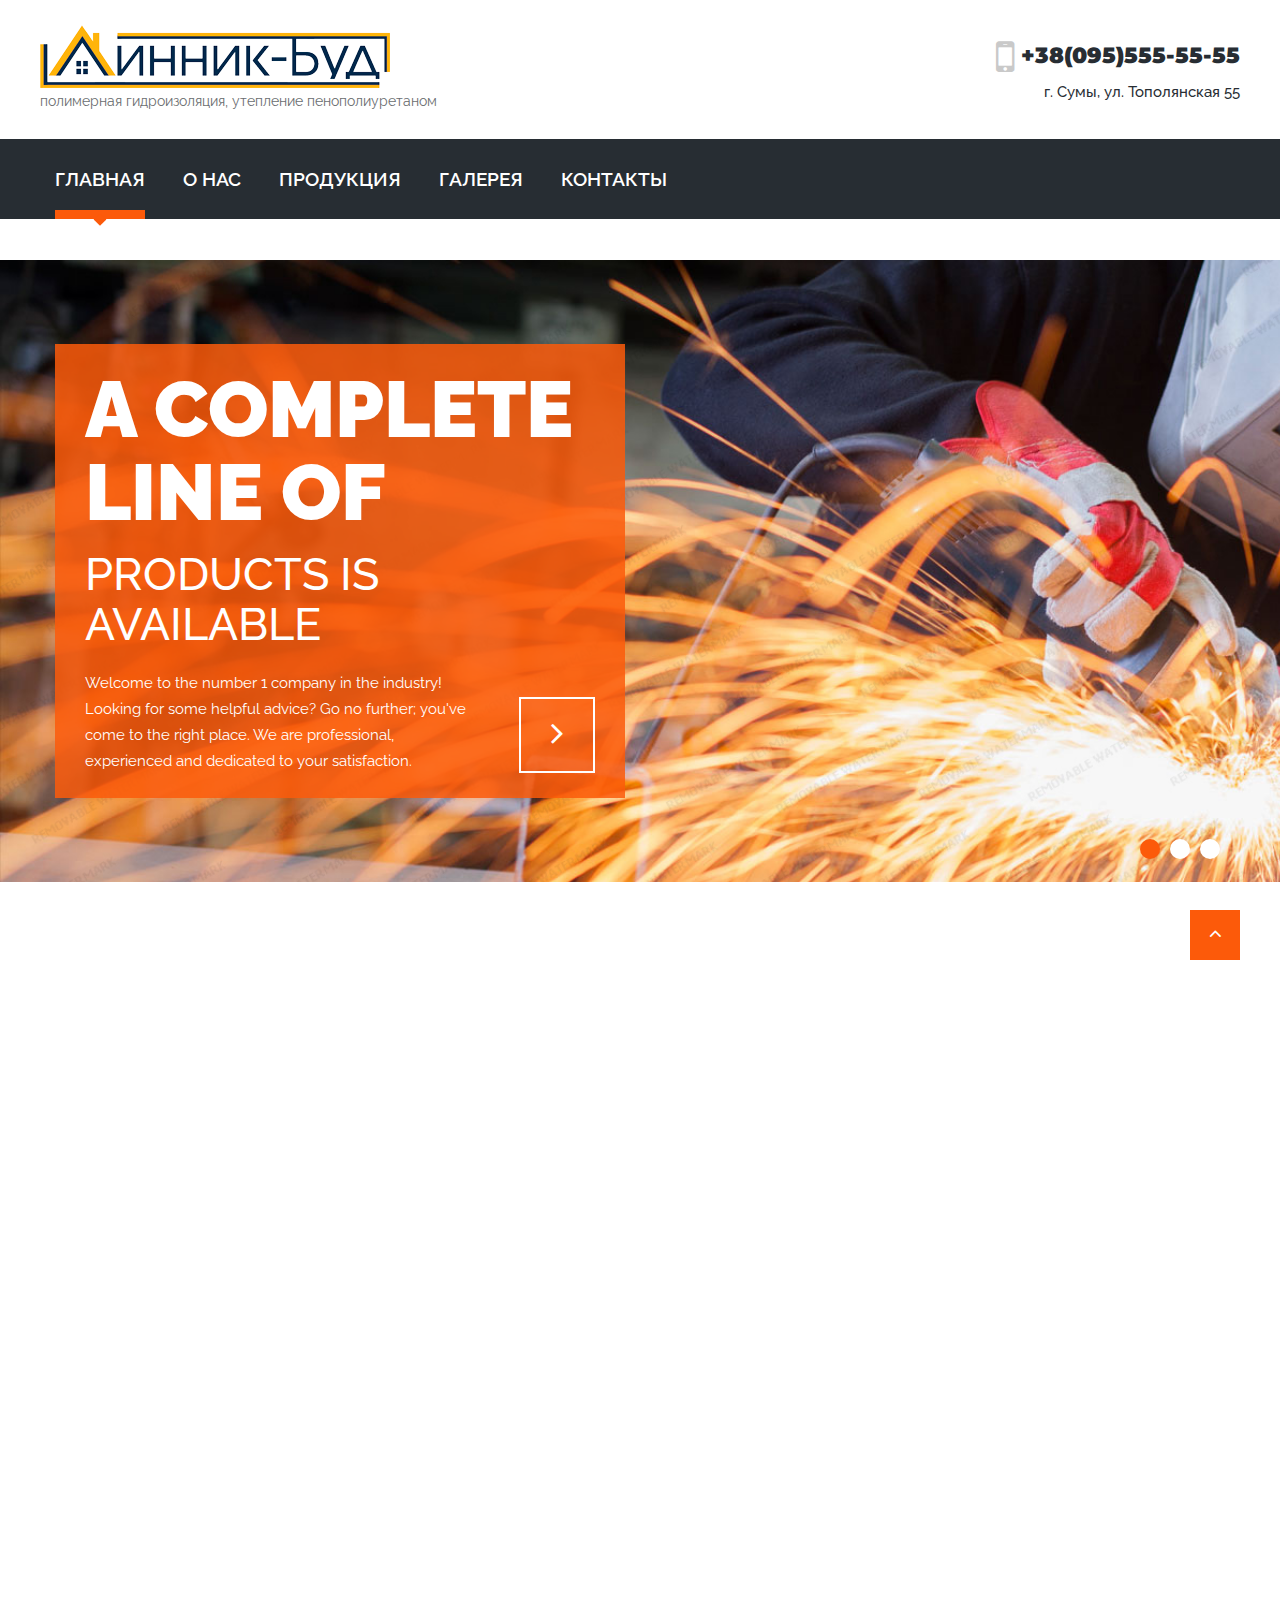
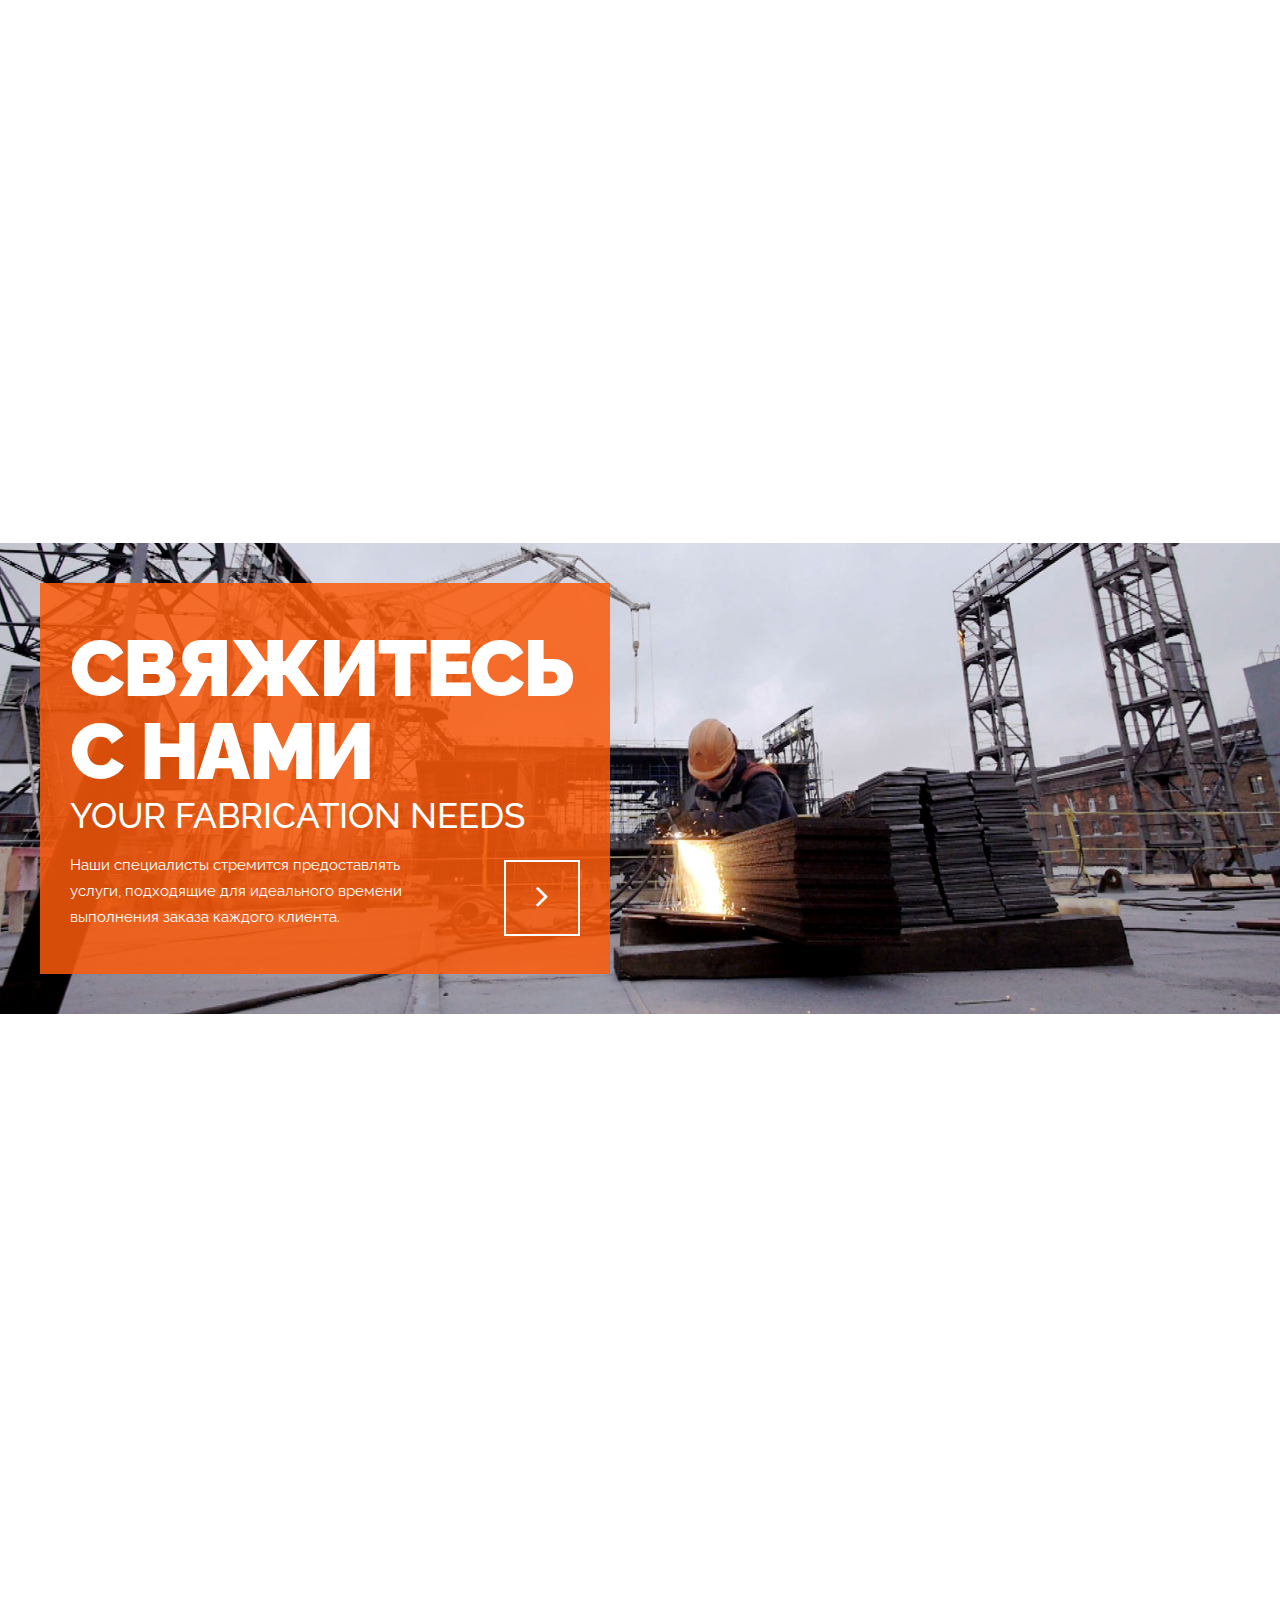
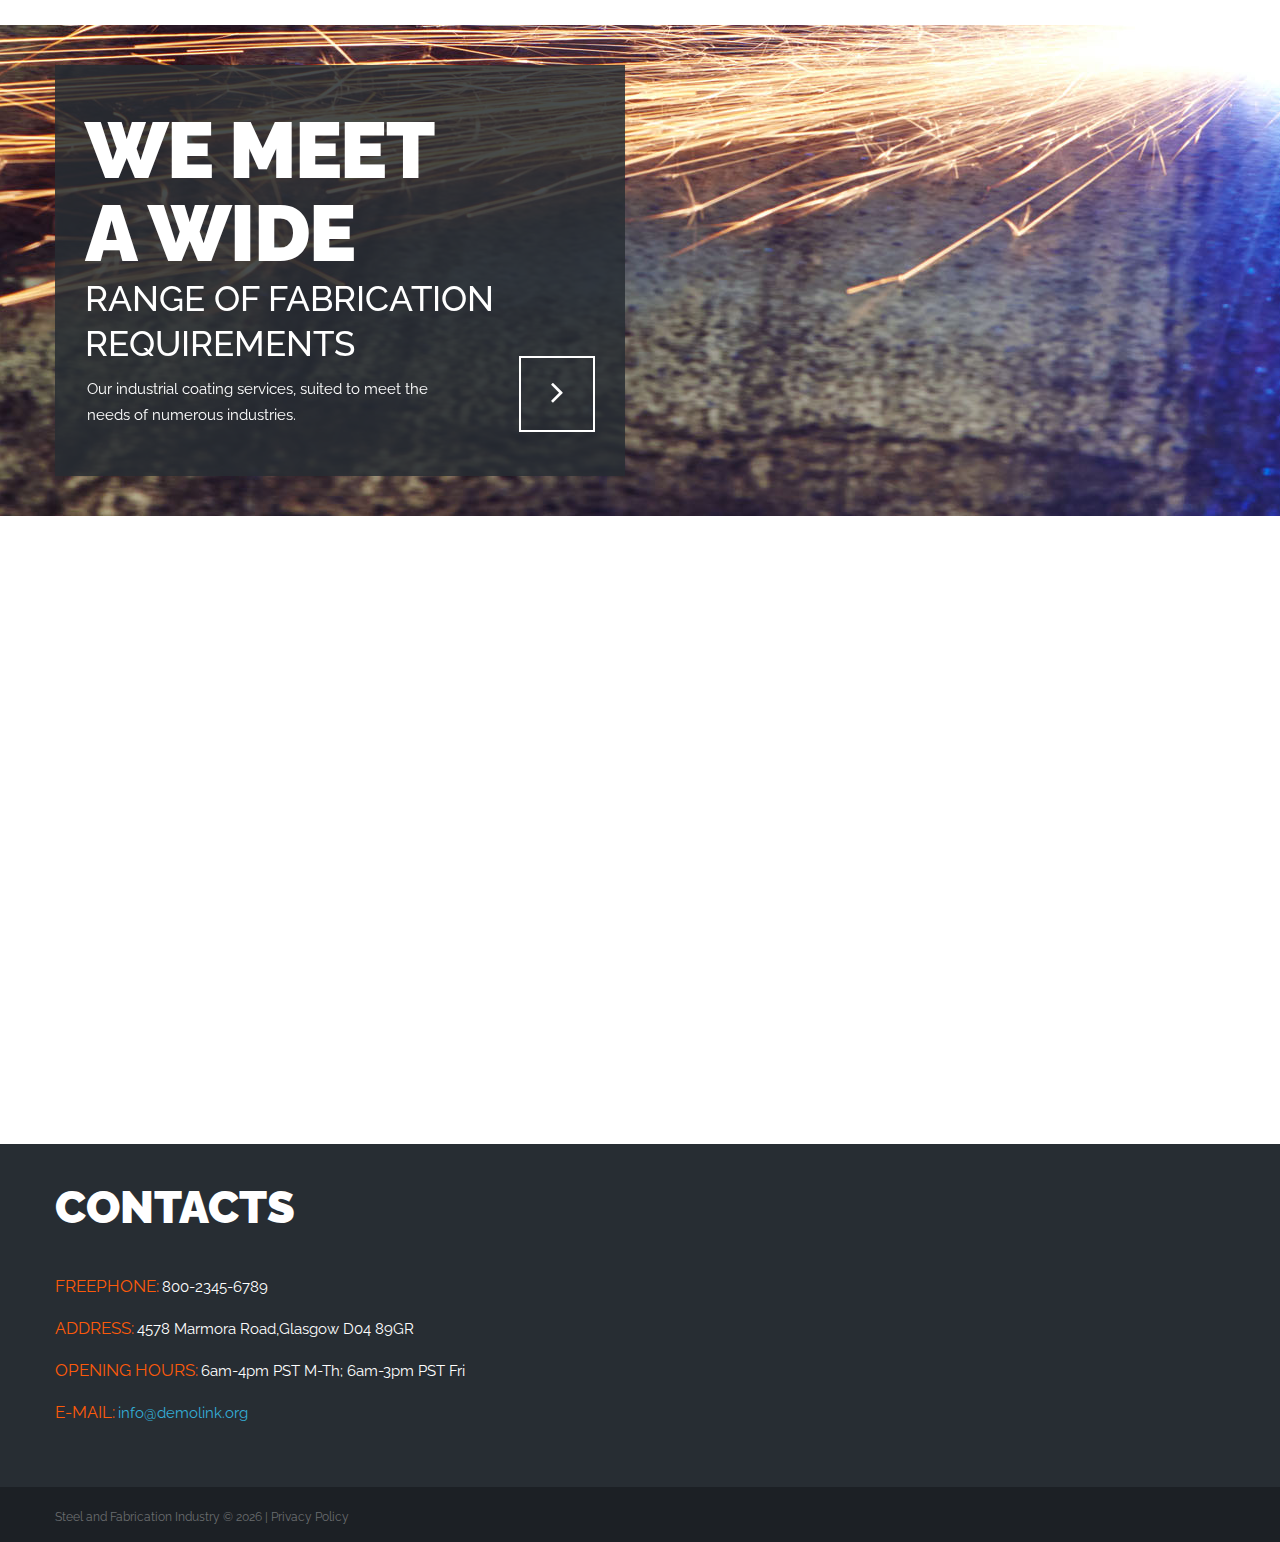
==== index.html @ 52d72b3a "add project." ====
﻿<!DOCTYPE html>
<html lang="en" class="wide wow-animation">
<head>
    <title>Home</title>
    <meta charset="utf-8">
    <meta name='viewport' content='width=device-width, height=device-height, initial-scale=1.0'/>
    <link rel="icon" href="images/favicon.ico" type="image/x-icon">
    <link href="https://fonts.googleapis.com/css?family=Montserrat:400,700|Raleway:400,500,600,700,900&display=swap&subset=cyrillic"
          rel="stylesheet">
    <link rel="stylesheet" href="css/bootstrap.css">
    <link rel="stylesheet" href="css/fonts.css">
    <link rel="stylesheet" href="css/style.css">


    <style>.ie-panel {
        display: none;
        background: #212121;
        padding: 10px 0;
        box-shadow: 3px 3px 5px 0 rgba(0, 0, 0, .3);
        clear: both;
        text-align: center;
        position: relative;
        z-index: 1;
    }

    html.ie-10 .ie-panel, html.lt-ie-10 .ie-panel {
        display: block;
    }</style>

</head>
<body>
<div class="ie-panel"><a href="http://windows.microsoft.com/en-US/internet-explorer/"><img
        src="images/ie8-panel/warning_bar_0000_us.jpg" height="42" width="820"
        alt="You are using an outdated browser. For a faster, safer browsing experience, upgrade for free today."></a>
</div>
<div class="preloader">
    <div class="preloader-body">
        <div class="cssload-container">
            <div class="cssload-speeding-wheel"></div>
        </div>
        <p>Загрузка...</p>
    </div>
</div>
<div class="page">
    <!--========================================================
                              HEADER
    =========================================================-->
    <header class="section page-header">
        <!--RD Navbar-->
        <div class="rd-navbar-wrap">
            <nav class="rd-navbar rd-navbar-classic" data-layout="rd-navbar-fixed" data-sm-layout="rd-navbar-fixed"
                 data-md-layout="rd-navbar-fixed" data-md-device-layout="rd-navbar-fixed"
                 data-lg-layout="rd-navbar-static" data-lg-device-layout="rd-navbar-static"
                 data-xl-layout="rd-navbar-static" data-xl-device-layout="rd-navbar-static"
                 data-lg-stick-up-offset="270px" data-xl-stick-up-offset="46px" data-xxl-stick-up-offset="270px"
                 data-lg-stick-up="true" data-xl-stick-up="true" data-xxl-stick-up="true">
                <div class="rd-navbar-collapse-toggle rd-navbar-fixed-element-1"
                     data-rd-navbar-toggle=".rd-navbar-collapse"><span></span>
                </div>
                <div class="rd-navbar-aside-outer rd-navbar-collapse">
                    <div class="rd-navbar-aside">
                        <div class="rd-navbar-brand">
                            <!--Brand-->
                            <a class="brand" href="index.html">
                                <img class="brand-logo-dark" src="images/logo.png" alt=""/>
                                <p class="sublogo">полимерная гидроизоляция, утепление пенополиуретаном</p>
                            </a>
                        </div>
                        <ul class="text-right contact-list">
                            <!--                            <li>-->
                            <!--                                <h5>-->
                            <!--                                    Свяжитесь с нами-->
                            <!--                                </h5>-->
                            <!--                            </li>-->
                            <li>
                                <div class="unit unit-spacing-xs align-items-center justify-content-end">
                                    <div class="unit-left">
                                        <span class="icon icon-lg text-middle fa-mobile-phone"></span>
                                    </div>
                                    <div class="unit-body">
                                        <h3><a href="tel:#">+38(095)555-55-55</a></h3>
                                    </div>
                                </div>

                            </li>
                            <li>
                                <div class="unit unit-spacing-xs align-items-center justify-content-end font-weight-medium">
                                    <div class="unit-left"><p class="text-color2">г. Сумы, ул. Тополянская 55
                                    </p></div>
                                    <!--                                    <div class="unit-body"><p class="text-color2"> Fri: <span class="text-gray-400">6am-3pm;</span>-->
                                    <!--                                    </p></div>-->
                                </div>
                            </li>
                        </ul>
                    </div>
                </div>
                <div class="rd-navbar-main-outer">
                    <div class="rd-navbar-main">
                        <!--RD Navbar Panel-->
                        <div class="rd-navbar-panel">
                            <!--RD Navbar Toggle-->
                            <button class="rd-navbar-toggle" data-rd-navbar-toggle=".rd-navbar-nav-wrap"><span></span>
                            </button>
                            <!--RD Navbar Brand-->
                            <div class="rd-navbar-brand d-lg-none">
                                <!--Brand--><a class="brand" href="index.html"><img class="brand-logo-dark" src="images/logo.png" alt=""/></a>
<!--                                <p class="sublogo">полимерная гидроизоляция, утепление пенополиуретаном</p>-->

                            </div>
                        </div>
                        <div class="rd-navbar-main-element">
                            <div class="rd-navbar-nav-wrap">
                                <ul class="rd-navbar-nav">
                                    <li class="rd-nav-item  active"><a class="rd-nav-link" href="index.html">Главная</a>
                                    </li>
                                    <li class="rd-nav-item"><a class="rd-nav-link" href="about.html">О нас</a>
<!--                                        <ul class="rd-menu rd-navbar-dropdown">-->
<!--                                            <li class="rd-dropdown-item"><a class="rd-dropdown-link" href="#">What We-->
<!--                                                Do</a>-->
<!--                                            </li>-->
<!--                                            <li class="rd-dropdown-item"><a class="rd-dropdown-link" href="#">What We-->
<!--                                                Offer</a>-->
<!--                                            </li>-->
<!--                                            <li class="rd-dropdown-item"><a class="rd-dropdown-link" href="#">Forum</a>-->
<!--                                            </li>-->
<!--                                        </ul>-->
                                    </li>
                                    <li class="rd-nav-item"><a class="rd-nav-link" href="products.html">Продукция</a>
                                    </li>
                                    <li class="rd-nav-item"><a class="rd-nav-link" href="gallery.html">Галерея</a>
                                    </li>
                                    <li class="rd-nav-item"><a class="rd-nav-link" href="contacts.html">Контакты</a>
                                    </li>
                                </ul>
                            </div>

                        </div>
                    </div>
                </div>
            </nav>
        </div>
    </header>
    <!--========================================================
                              CONTENT
    =========================================================-->
    <section class="section swiper-container swiper-slider swiper-slider-1" data-loop="true" data-autoplay="5500"
             data-simulate-touch="false">
        <div class="swiper-wrapper text-center">
            <div class="swiper-slide context-dark" data-slide-bg="images/slide1.jpg">
                <div class="swiper-slide-caption section-sm">
                    <div class="container">
                        <div class="row">
                            <div class="col-lg-7">
                                <div class="camera_caption" data-caption-animate="fadeIn" data-caption-delay="100">
                                    <h2>
                                        A complete line of
                                        <span>products is available</span>
                                    </h2>
                                    <p>
                                        Welcome to the number 1 company in the industry! Looking for some helpful
                                        advice? Go no further;
                                        you've come to the right place. We are professional,
                                        experienced and dedicated to your satisfaction.
                                    </p>
                                    <a class="fa fa-angle-right" href="#"></a>
                                </div>

                            </div>
                        </div>
                    </div>
                </div>
            </div>
            <div class="swiper-slide context-dark" data-slide-bg="images/slide2.jpg">
                <div class="swiper-slide-caption section-md">
                    <div class="container">
                        <div class="row">
                            <div class="col-lg-7">
                                <div class="camera_caption caption-bg-2" data-caption-animate="fadeIn"
                                     data-caption-delay="100">
                                    <h2>
                                        Providing premium
                                        <span>products of exceptional value </span>
                                    </h2>
                                    <p>
                                        We are committed to the highest quality, reliability, responsibility, continuous
                                        improvement.
                                    </p>
                                    <a class="fa fa-angle-right" href="#"></a>
                                </div>

                            </div>
                        </div>
                    </div>
                </div>
            </div>
            <div class="swiper-slide context-dark" data-slide-bg="images/slide3.jpg">
                <div class="swiper-slide-caption section-md">
                    <div class="container">
                        <div class="row">
                            <div class="col-lg-7">
                                <div class="camera_caption caption-bg-3" data-caption-animate="fadeIn"
                                     data-caption-delay="100">
                                    <h2>
                                        A wide range of
                                        <span>high quality structural steel projects </span>
                                    </h2>
                                    <p>
                                        Our company can boast the reputation of the trusted partner known worldwide.
                                    </p>
                                    <a class="fa fa-angle-right" href="#"></a>
                                </div>

                            </div>
                        </div>
                    </div>
                </div>
            </div>
        </div>
        <!--Swiper Pagination-->
        <div class="swiper-pagination"></div>

    </section>
    <section class="section-md bg-default">
        <div class="container">
            <div class="row row-30">
                <div class="col-lg-6 wow fadeInLeft">
                    <div class="img_block">
                        <span></span>
                        <img src="images/page-1_img01.jpg" alt="">
                        <div class="caption context-dark">
                            <h2>DUCTING</h2>
                            <p>
                                Our custom fabricated stainless steel ducting products are highly reliable and
                                distributed across the world.
                            </p>
                        </div>
                        <a class="fa fa-angle-right" href="#"></a>
                    </div>
                </div>
                <div class="col-lg-6 wow fadeInRight">
                    <div class="img_block">
                        <span></span>
                        <img src="images/page-1_img02.jpg" alt="">
                        <div class="caption context-dark">
                            <h2>STACKS</h2>
                            <p>
                                Our stacks are designed to maintain air quality emissions in compliance with modern
                                requirements for your facility.
                            </p>
                        </div>
                        <a class="fa fa-angle-right" href="#"></a>
                    </div>
                </div>
                <div class="col-lg-6 wow fadeInLeft">
                    <div class="img_block">
                        <span></span>
                        <img src="images/page-1_img03.jpg" alt="">
                        <div class="caption  context-dark">
                            <h2>tanks</h2>
                            <p>
                                We specialize in the fabrication of custom industrial tanks of all kinds, including
                                stainless steel tanks.
                            </p>
                        </div>
                        <a class="fa fa-angle-right" href="#"></a>
                    </div>
                </div>
                <div class="col-lg-6 wow fadeInRight">
                    <div class="img_block">
                        <span></span>
                        <img src="images/page-1_img04.jpg" alt="">
                        <div class="caption context-dark">
                            <h2>STRUCTURAL</h2>
                            <p>
                                Our primary business is providing design,
                                fabrication, and erection of structural steel for
                                commercial or industrial buildings, and bridges.
                            </p>
                        </div>
                        <a class="fa fa-angle-right" href="#"></a>
                    </div>
                </div>
            </div>
        </div>
    </section>
    <section class="section-md bg-default">
        <div class="container wow fadeInRight">
            <h2 class="text-color1">We'll handle any<br><span class="font-weight-light">intricate custom design</span>
            </h2>
            <div class="row">
                <div class="col-lg-6">
                    <p>
                        Steel and Fabrication Industry takes great pride in our industry-leading custom metal
                        fabrication services. This is the core of our business and it’s a process we take seriously. We
                        work on small, large, and heavy components. Our team of experts provides over a dozen metal
                        fabrication services. We work with a large variety of metals and raw material forms. Our loyal
                        customers come to us from a diverse array of industries. Their applications and products are
                        numerous, which include sheet metal, complex assemblies, music equipment, fuel tanks, fixtures,
                        and much more.
                    </p>
                </div>
                <div class="col-lg-6">
                    <p>
                        Steel and Fabrication Industry offers the most cost-effective, high-quality
                        engineering and design services around. With our consulting, designing,
                        prototyping, and other expert services, we consistently save customers time and money. We also
                        offer a host of additional services, all under the initiative of environmentally-friendly,
                        superior-quality work.
                    </p>
                    <a href="#" class="btn">read more</a>
                </div>
            </div>
        </div>
    </section>
    <section class="bg-vide" data-vide-bg="mp4: video/video, poster: images/parallax1"
             data-vide-options="posterType: jpg, loop: false, muted: false">
        <div class="container section-sm">
            <div class="row">
                <div class="col-lg-6">
                    <div class="caption1">
                        <h2>
                            Свяжитесь<br>с нами <span class="">your fabrication needs </span>
                        </h2>
                        <p>
                            Наши специалисты стремится предоставлять услуги, подходящие для идеального времени выполнения заказа каждого клиента.
                        </p>
                        <a class="fa fa-angle-right" href="#"></a>
                    </div>
                </div>
            </div>
        </div>
    </section>

    <section class=" section-md bg-default  wow fadeInLeft">
        <div class="container">
            <h2 class="title1">Our<span class="font-weight-light"> products</span></h2>
            <div class="row ">
                <div class="col-sm-6 col-lg-4">
                    <ul class="marked-list">
                        <li><a href="#">Structural Steel Buildings</a></li>
                        <li><a href="#">Platforms, Stairways</a></li>
                        <li><a href="#">Motor &#38; Fan Bases</a></li>
                        <li><a href="#">Tanks</a></li>
                        <li><a href="#">Pressure Vessels</a></li>
                        <li><a href="#">Cyclones</a></li>
                    </ul>
                </div>
                <div class="col-sm-6 col-lg-4">
                    <ul class="marked-list">
                        <li><a href="#">Scrubbers</a></li>
                        <li><a href="#">Fan Housings</a></li>
                        <li><a href="#">Industrial Ductwork &#38; Piping</a></li>
                        <li><a href="#">Hoppers</a></li>
                        <li><a href="#">Stacks</a></li>
                        <li><a href="#">Dampers</a></li>
                    </ul>
                </div>
                <div class="col-sm-6 col-lg-4">
                    <ul class="marked-list">
                        <li><a href="#">Slide Gates</a></li>
                        <li><a href="#">Filter Housings</a></li>
                        <li><a href="#">Conveyors</a></li>
                        <li><a href="#">Guards</a></li>
                        <li><a href="#">Dewatering Screen Cabinets</a></li>
                        <li><a href="#">Sump Tanks</a></li>
                    </ul>
                </div>
            </div>
        </div>
    </section>
    <section class="parallax-container " data-parallax-img="images/parallax2.jpg">
        <div class="parallax-content section-sm">
            <div class="container">
                <div class="row">
                    <div class="col-lg-6">
                        <div class="caption1 caption2">
                            <h2>
                                We meet
                                <br>a wide <span>range of fabrication requirements </span>
                            </h2>
                            <p>
                                Our industrial coating services, suited to meet the needs of numerous industries.
                            </p>
                            <a class="fa fa-angle-right" href="#"></a>
                        </div>
                    </div>
                </div>
            </div>
        </div>

    </section>
    <section class="section-md bg-default wow fadeInRight">
        <div class="container">
            <h2 class="text-color1">Offering the best level<br><span class="font-weight-light">of excellence in steel fabrication </span>
            </h2>
            <div class="row row-30">
                <div class="col-md-6">
                    <img src="images/page-1_img05.jpg" alt="" class="offs">
                </div>
                <div class="col-md-6">
                    <p>
                        Steel and Fabrication Industry was incorporated in April of 1989 with the
                        objective of offering the market a higher level of excellence in steel fabrication. Its
                        organizers, with a combined sixty years of experience in steel fabrication,
                        machining, manufacturing, and design could see that many large
                        manufacturers were scaling back their own company’s to reduce costs. To achieve their objectives
                        Steel and Fabrication Industry assembled a team of experienced and certified craftsmen,
                        engineers, and designers with a
                        commitment to quality and efficiency.
                    </p>
                    <a href="#" class="btn offs1">read more</a>
                </div>
            </div>
        </div>
    </section>

    <!--========================================================
                              FOOTER
    =========================================================-->
    <footer>
        <section class="bg1 section-sm">
            <div class="container">
                <div class="row">
                    <div class="col-lg-6">
                        <h2 class="text-white">contacts</h2>
                        <address>
                            <dl>
                                <dt>Freephone:</dt>
                                <dd><a href="tel:#"> 800-2345-6789</a></dd>
                                <dt>Address:</dt>
                                <dd> 4578 Marmora Road,Glasgow D04 89GR</dd>
                                <dt>Opening Hours:</dt>
                                <dd> 6am-4pm PST M-Th; 6am-3pm PST Fri</dd>
                                <dt>E-mail:</dt>
                                <dd class="mail1"><a href="mailto:#"> info@demolink.org</a></dd>
                            </dl>
                        </address>
                    </div>
                    <div class="col-lg-6">
                        <!-- map -->
                        <!--                        <div class="google-map-container" data-center="9870 St Vincent Place, Glasgow, DC 45 Fr 45."-->
                        <!--                             data-zoom="5" data-icon="images/gmap_marker.png"-->
                        <!--                             data-icon-active="images/gmap_marker_active.png"-->
                        <!--                             data-styles="[{&quot;featureType&quot;:&quot;landscape&quot;,&quot;stylers&quot;:[{&quot;saturation&quot;:-100},{&quot;lightness&quot;:60}]},{&quot;featureType&quot;:&quot;road.local&quot;,&quot;stylers&quot;:[{&quot;saturation&quot;:-100},{&quot;lightness&quot;:40},{&quot;visibility&quot;:&quot;on&quot;}]},{&quot;featureType&quot;:&quot;transit&quot;,&quot;stylers&quot;:[{&quot;saturation&quot;:-100},{&quot;visibility&quot;:&quot;simplified&quot;}]},{&quot;featureType&quot;:&quot;administrative.province&quot;,&quot;stylers&quot;:[{&quot;visibility&quot;:&quot;off&quot;}]},{&quot;featureType&quot;:&quot;water&quot;,&quot;stylers&quot;:[{&quot;visibility&quot;:&quot;on&quot;},{&quot;lightness&quot;:30}]},{&quot;featureType&quot;:&quot;road.highway&quot;,&quot;elementType&quot;:&quot;geometry.fill&quot;,&quot;stylers&quot;:[{&quot;color&quot;:&quot;#ef8c25&quot;},{&quot;lightness&quot;:40}]},{&quot;featureType&quot;:&quot;road.highway&quot;,&quot;elementType&quot;:&quot;geometry.stroke&quot;,&quot;stylers&quot;:[{&quot;visibility&quot;:&quot;off&quot;}]},{&quot;featureType&quot;:&quot;poi.park&quot;,&quot;elementType&quot;:&quot;geometry.fill&quot;,&quot;stylers&quot;:[{&quot;color&quot;:&quot;#b6c54c&quot;},{&quot;lightness&quot;:40},{&quot;saturation&quot;:-40}]},{}]">-->
                        <!--                            <div class="google-map"></div>-->
                        <!--                            <ul class="google-map-markers">-->
                        <!--                                <li data-location="9870 St Vincent Place, Glasgow, DC 45 Fr 45."-->
                        <!--                                    data-description="9870 St Vincent Place, Glasgow"></li>-->
                        <!--                            </ul>-->
                        <!--                        </div>-->
                        <!-- END map -->
                    </div>
                </div>
            </div>
        </section>
        <div class="container footer1">
            Steel and Fabrication Industry &#169; <span class="copyright-year"></span> |
            <a href="index-5.html">Privacy Policy</a>

        </div>
    </footer>
</div>
<div class="snackbars" id="form-output-global"></div>
<script src="js/core.min.js"></script>
<script src="js/script.js"></script>


</body>
</html>
---- css/fonts.css ----
@font-face{font-family:fontawesome;src:url(../fonts/fontawesome-webfont.eot);
    src:url(../fonts/fontawesome-webfont.eot) format("embedded-opentype"),
    url(../fonts/fontawesome-webfont.woff2) format("woff2"),
    url(../fonts/fontawesome-webfont.woff) format("woff"),
    url(../fonts/fontawesome-webfont.ttf) format("truetype"),
    url(../fonts/fontawesome-webfont.svg#fontawesomeregular)
    format("svg");font-weight:400;font-style:normal}

.fa{display:inline-block;
    font-family:fontawesome;
    font-size:inherit;
    text-rendering:auto;
    -webkit-font-smoothing:antialiased;
    -moz-osx-font-smoothing:grayscale}[class*=fa-]:before{font-weight:400;
    font-family:fontawesome}.fa-lg{font-size:1.33333333em;line-height:.75em;vertical-align:-15%}.fa-2x{font-size:2em}.fa-3x{font-size:3em}.fa-4x{font-size:4em}.fa-5x{font-size:5em}.fa-fw{width:1.28571429em;text-align:center}.fa-ul{padding-left:0;margin-left:2.14285714em;list-style-type:none}.fa-ul>li{position:relative}.fa-li{position:absolute;left:-2.14285714em;width:2.14285714em;top:.14285714em;text-align:center}.fa-li.fa-lg{left:-1.85714286em}.fa-border{padding:.2em .25em .15em;border:solid .08em #eee;border-radius:.1em}.fa-pull-left{float:left}.fa-pull-right{float:right}.fa.fa-pull-left{margin-right:.3em}.fa.fa-pull-right{margin-left:.3em}.pull-right{float:right}.pull-left{float:left}.fa.pull-left{margin-right:.3em}.fa.pull-right{margin-left:.3em}.fa-spin{-webkit-animation:fa-spin 2s infinite linear;animation:fa-spin 2s infinite linear}.fa-pulse{-webkit-animation:fa-spin 1s infinite steps(8);animation:fa-spin 1s infinite steps(8)}@-webkit-keyframes fa-spin{0%{-webkit-transform:rotate(0deg);transform:rotate(0deg)}100%{-webkit-transform:rotate(359deg);transform:rotate(359deg)}}@keyframes fa-spin{0%{-webkit-transform:rotate(0deg);transform:rotate(0deg)}100%{-webkit-transform:rotate(359deg);transform:rotate(359deg)}}.fa-rotate-90{-ms-filter:"progid:DXImageTransform.Microsoft.BasicImage(rotation=1)";-webkit-transform:rotate(90deg);-ms-transform:rotate(90deg);transform:rotate(90deg)}.fa-rotate-180{-ms-filter:"progid:DXImageTransform.Microsoft.BasicImage(rotation=2)";-webkit-transform:rotate(180deg);-ms-transform:rotate(180deg);transform:rotate(180deg)}.fa-rotate-270{-ms-filter:"progid:DXImageTransform.Microsoft.BasicImage(rotation=3)";-webkit-transform:rotate(270deg);-ms-transform:rotate(270deg);transform:rotate(270deg)}.fa-flip-horizontal{-ms-filter:"progid:DXImageTransform.Microsoft.BasicImage(rotation=0, mirror=1)";-webkit-transform:scale(-1,1);-ms-transform:scale(-1,1);transform:scale(-1,1)}.fa-flip-vertical{-ms-filter:"progid:DXImageTransform.Microsoft.BasicImage(rotation=2, mirror=1)";-webkit-transform:scale(1,-1);-ms-transform:scale(1,-1);transform:scale(1,-1)}:root .fa-rotate-90,:root .fa-rotate-180,:root .fa-rotate-270,:root .fa-flip-horizontal,:root .fa-flip-vertical{filter:none}.fa-stack{position:relative;display:inline-block;width:2em;height:2em;line-height:2em;vertical-align:middle}.fa-stack-1x,.fa-stack-2x{position:absolute;left:0;width:100%;text-align:center}.fa-stack-1x{line-height:inherit}.fa-stack-2x{font-size:2em}.fa-inverse{color:#fff}.fa-glass:before{content:"\f000"}.fa-music:before{content:"\f001"}.fa-search:before{content:"\f002"}.fa-envelope-o:before{content:"\f003"}.fa-heart:before{content:"\f004"}.fa-star:before{content:"\f005"}.fa-star-o:before{content:"\f006"}.fa-user:before{content:"\f007"}.fa-film:before{content:"\f008"}.fa-th-large:before{content:"\f009"}.fa-th:before{content:"\f00a"}.fa-th-list:before{content:"\f00b"}.fa-check:before{content:"\f00c"}.fa-remove:before,.fa-close:before,.fa-times:before{content:"\f00d"}.fa-search-plus:before{content:"\f00e"}.fa-search-minus:before{content:"\f010"}.fa-power-off:before{content:"\f011"}.fa-signal:before{content:"\f012"}.fa-gear:before,.fa-cog:before{content:"\f013"}.fa-trash-o:before{content:"\f014"}.fa-home:before{content:"\f015"}.fa-file-o:before{content:"\f016"}.fa-clock-o:before{content:"\f017"}.fa-road:before{content:"\f018"}.fa-download:before{content:"\f019"}.fa-arrow-circle-o-down:before{content:"\f01a"}.fa-arrow-circle-o-up:before{content:"\f01b"}.fa-inbox:before{content:"\f01c"}.fa-play-circle-o:before{content:"\f01d"}.fa-rotate-right:before,.fa-repeat:before{content:"\f01e"}.fa-refresh:before{content:"\f021"}.fa-list-alt:before{content:"\f022"}.fa-lock:before{content:"\f023"}.fa-flag:before{content:"\f024"}.fa-headphones:before{content:"\f025"}.fa-volume-off:before{content:"\f026"}.fa-volume-down:before{content:"\f027"}.fa-volume-up:before{content:"\f028"}.fa-qrcode:before{content:"\f029"}.fa-barcode:before{content:"\f02a"}.fa-tag:before{content:"\f02b"}.fa-tags:before{content:"\f02c"}.fa-book:before{content:"\f02d"}.fa-bookmark:before{content:"\f02e"}.fa-print:before{content:"\f02f"}.fa-camera:before{content:"\f030"}.fa-font:before{content:"\f031"}.fa-bold:before{content:"\f032"}.fa-italic:before{content:"\f033"}.fa-text-height:before{content:"\f034"}.fa-text-width:before{content:"\f035"}.fa-align-left:before{content:"\f036"}.fa-align-center:before{content:"\f037"}.fa-align-right:before{content:"\f038"}.fa-align-justify:before{content:"\f039"}.fa-list:before{content:"\f03a"}.fa-dedent:before,.fa-outdent:before{content:"\f03b"}.fa-indent:before{content:"\f03c"}.fa-video-camera:before{content:"\f03d"}.fa-photo:before,.fa-image:before,.fa-picture-o:before{content:"\f03e"}.fa-pencil:before{content:"\f040"}.fa-map-marker:before{content:"\f041"}.fa-adjust:before{content:"\f042"}.fa-tint:before{content:"\f043"}.fa-edit:before,.fa-pencil-square-o:before{content:"\f044"}.fa-share-square-o:before{content:"\f045"}.fa-check-square-o:before{content:"\f046"}.fa-arrows:before{content:"\f047"}.fa-step-backward:before{content:"\f048"}.fa-fast-backward:before{content:"\f049"}.fa-backward:before{content:"\f04a"}.fa-play:before{content:"\f04b"}.fa-pause:before{content:"\f04c"}.fa-stop:before{content:"\f04d"}.fa-forward:before{content:"\f04e"}.fa-fast-forward:before{content:"\f050"}.fa-step-forward:before{content:"\f051"}.fa-eject:before{content:"\f052"}.fa-chevron-left:before{content:"\f053"}.fa-chevron-right:before{content:"\f054"}.fa-plus-circle:before{content:"\f055"}.fa-minus-circle:before{content:"\f056"}.fa-times-circle:before{content:"\f057"}.fa-check-circle:before{content:"\f058"}.fa-question-circle:before{content:"\f059"}.fa-info-circle:before{content:"\f05a"}.fa-crosshairs:before{content:"\f05b"}.fa-times-circle-o:before{content:"\f05c"}.fa-check-circle-o:before{content:"\f05d"}.fa-ban:before{content:"\f05e"}.fa-arrow-left:before{content:"\f060"}.fa-arrow-right:before{content:"\f061"}.fa-arrow-up:before{content:"\f062"}.fa-arrow-down:before{content:"\f063"}.fa-mail-forward:before,.fa-share:before{content:"\f064"}.fa-expand:before{content:"\f065"}.fa-compress:before{content:"\f066"}.fa-plus:before{content:"\f067"}.fa-minus:before{content:"\f068"}.fa-asterisk:before{content:"\f069"}.fa-exclamation-circle:before{content:"\f06a"}.fa-gift:before{content:"\f06b"}.fa-leaf:before{content:"\f06c"}.fa-fire:before{content:"\f06d"}.fa-eye:before{content:"\f06e"}.fa-eye-slash:before{content:"\f070"}.fa-warning:before,.fa-exclamation-triangle:before{content:"\f071"}.fa-plane:before{content:"\f072"}.fa-calendar:before{content:"\f073"}.fa-random:before{content:"\f074"}.fa-comment:before{content:"\f075"}.fa-magnet:before{content:"\f076"}.fa-chevron-up:before{content:"\f077"}.fa-chevron-down:before{content:"\f078"}.fa-retweet:before{content:"\f079"}.fa-shopping-cart:before{content:"\f07a"}.fa-folder:before{content:"\f07b"}.fa-folder-open:before{content:"\f07c"}.fa-arrows-v:before{content:"\f07d"}.fa-arrows-h:before{content:"\f07e"}.fa-bar-chart-o:before,.fa-bar-chart:before{content:"\f080"}.fa-twitter-square:before{content:"\f081"}.fa-facebook-square:before{content:"\f082"}.fa-camera-retro:before{content:"\f083"}.fa-key:before{content:"\f084"}.fa-gears:before,.fa-cogs:before{content:"\f085"}.fa-comments:before{content:"\f086"}.fa-thumbs-o-up:before{content:"\f087"}.fa-thumbs-o-down:before{content:"\f088"}.fa-star-half:before{content:"\f089"}.fa-heart-o:before{content:"\f08a"}.fa-sign-out:before{content:"\f08b"}.fa-linkedin-square:before{content:"\f08c"}.fa-thumb-tack:before{content:"\f08d"}.fa-external-link:before{content:"\f08e"}.fa-sign-in:before{content:"\f090"}.fa-trophy:before{content:"\f091"}.fa-github-square:before{content:"\f092"}.fa-upload:before{content:"\f093"}.fa-lemon-o:before{content:"\f094"}.fa-phone:before{content:"\f095"}.fa-square-o:before{content:"\f096"}.fa-bookmark-o:before{content:"\f097"}.fa-phone-square:before{content:"\f098"}.fa-twitter:before{content:"\f099"}.fa-facebook-f:before,.fa-facebook:before{content:"\f09a"}.fa-github:before{content:"\f09b"}.fa-unlock:before{content:"\f09c"}.fa-credit-card:before{content:"\f09d"}.fa-feed:before,.fa-rss:before{content:"\f09e"}.fa-hdd-o:before{content:"\f0a0"}.fa-bullhorn:before{content:"\f0a1"}.fa-bell:before{content:"\f0f3"}.fa-certificate:before{content:"\f0a3"}.fa-hand-o-right:before{content:"\f0a4"}.fa-hand-o-left:before{content:"\f0a5"}.fa-hand-o-up:before{content:"\f0a6"}.fa-hand-o-down:before{content:"\f0a7"}.fa-arrow-circle-left:before{content:"\f0a8"}.fa-arrow-circle-right:before{content:"\f0a9"}.fa-arrow-circle-up:before{content:"\f0aa"}.fa-arrow-circle-down:before{content:"\f0ab"}.fa-globe:before{content:"\f0ac"}.fa-wrench:before{content:"\f0ad"}.fa-tasks:before{content:"\f0ae"}.fa-filter:before{content:"\f0b0"}.fa-briefcase:before{content:"\f0b1"}.fa-arrows-alt:before{content:"\f0b2"}.fa-group:before,.fa-users:before{content:"\f0c0"}.fa-chain:before,.fa-link:before{content:"\f0c1"}.fa-cloud:before{content:"\f0c2"}.fa-flask:before{content:"\f0c3"}.fa-cut:before,.fa-scissors:before{content:"\f0c4"}.fa-copy:before,.fa-files-o:before{content:"\f0c5"}.fa-paperclip:before{content:"\f0c6"}.fa-save:before,.fa-floppy-o:before{content:"\f0c7"}.fa-square:before{content:"\f0c8"}.fa-navicon:before,.fa-reorder:before,.fa-bars:before{content:"\f0c9"}.fa-list-ul:before{content:"\f0ca"}.fa-list-ol:before{content:"\f0cb"}.fa-strikethrough:before{content:"\f0cc"}.fa-underline:before{content:"\f0cd"}.fa-table:before{content:"\f0ce"}.fa-magic:before{content:"\f0d0"}.fa-truck:before{content:"\f0d1"}.fa-pinterest:before{content:"\f0d2"}.fa-pinterest-square:before{content:"\f0d3"}.fa-google-plus-square:before{content:"\f0d4"}.fa-google-plus:before{content:"\f0d5"}.fa-money:before{content:"\f0d6"}.fa-caret-down:before{content:"\f0d7"}.fa-caret-up:before{content:"\f0d8"}.fa-caret-left:before{content:"\f0d9"}.fa-caret-right:before{content:"\f0da"}.fa-columns:before{content:"\f0db"}.fa-unsorted:before,.fa-sort:before{content:"\f0dc"}.fa-sort-down:before,.fa-sort-desc:before{content:"\f0dd"}.fa-sort-up:before,.fa-sort-asc:before{content:"\f0de"}.fa-envelope:before{content:"\f0e0"}.fa-linkedin:before{content:"\f0e1"}.fa-rotate-left:before,.fa-undo:before{content:"\f0e2"}.fa-legal:before,.fa-gavel:before{content:"\f0e3"}.fa-dashboard:before,.fa-tachometer:before{content:"\f0e4"}.fa-comment-o:before{content:"\f0e5"}.fa-comments-o:before{content:"\f0e6"}.fa-flash:before,.fa-bolt:before{content:"\f0e7"}.fa-sitemap:before{content:"\f0e8"}.fa-umbrella:before{content:"\f0e9"}.fa-paste:before,.fa-clipboard:before{content:"\f0ea"}.fa-lightbulb-o:before{content:"\f0eb"}.fa-exchange:before{content:"\f0ec"}.fa-cloud-download:before{content:"\f0ed"}.fa-cloud-upload:before{content:"\f0ee"}.fa-user-md:before{content:"\f0f0"}.fa-stethoscope:before{content:"\f0f1"}.fa-suitcase:before{content:"\f0f2"}.fa-bell-o:before{content:"\f0a2"}.fa-coffee:before{content:"\f0f4"}.fa-cutlery:before{content:"\f0f5"}.fa-file-text-o:before{content:"\f0f6"}.fa-building-o:before{content:"\f0f7"}.fa-hospital-o:before{content:"\f0f8"}.fa-ambulance:before{content:"\f0f9"}.fa-medkit:before{content:"\f0fa"}.fa-fighter-jet:before{content:"\f0fb"}.fa-beer:before{content:"\f0fc"}.fa-h-square:before{content:"\f0fd"}.fa-plus-square:before{content:"\f0fe"}.fa-angle-double-left:before{content:"\f100"}.fa-angle-double-right:before{content:"\f101"}.fa-angle-double-up:before{content:"\f102"}.fa-angle-double-down:before{content:"\f103"}.fa-angle-left:before{content:"\f104"}.fa-angle-right:before{content:"\f105"}.fa-angle-up:before{content:"\f106"}.fa-angle-down:before{content:"\f107"}.fa-desktop:before{content:"\f108"}.fa-laptop:before{content:"\f109"}.fa-tablet:before{content:"\f10a"}.fa-mobile-phone:before,.fa-mobile:before{content:"\f10b"}.fa-circle-o:before{content:"\f10c"}.fa-quote-left:before{content:"\f10d"}.fa-quote-right:before{content:"\f10e"}.fa-spinner:before{content:"\f110"}.fa-circle:before{content:"\f111"}.fa-mail-reply:before,.fa-reply:before{content:"\f112"}.fa-github-alt:before{content:"\f113"}.fa-folder-o:before{content:"\f114"}.fa-folder-open-o:before{content:"\f115"}.fa-smile-o:before{content:"\f118"}.fa-frown-o:before{content:"\f119"}.fa-meh-o:before{content:"\f11a"}.fa-gamepad:before{content:"\f11b"}.fa-keyboard-o:before{content:"\f11c"}.fa-flag-o:before{content:"\f11d"}.fa-flag-checkered:before{content:"\f11e"}.fa-terminal:before{content:"\f120"}.fa-code:before{content:"\f121"}.fa-mail-reply-all:before,.fa-reply-all:before{content:"\f122"}.fa-star-half-empty:before,.fa-star-half-full:before,.fa-star-half-o:before{content:"\f123"}.fa-location-arrow:before{content:"\f124"}.fa-crop:before{content:"\f125"}.fa-code-fork:before{content:"\f126"}.fa-unlink:before,.fa-chain-broken:before{content:"\f127"}.fa-question:before{content:"\f128"}.fa-info:before{content:"\f129"}.fa-exclamation:before{content:"\f12a"}.fa-superscript:before{content:"\f12b"}.fa-subscript:before{content:"\f12c"}.fa-eraser:before{content:"\f12d"}.fa-puzzle-piece:before{content:"\f12e"}.fa-microphone:before{content:"\f130"}.fa-microphone-slash:before{content:"\f131"}.fa-shield:before{content:"\f132"}.fa-calendar-o:before{content:"\f133"}.fa-fire-extinguisher:before{content:"\f134"}.fa-rocket:before{content:"\f135"}.fa-maxcdn:before{content:"\f136"}.fa-chevron-circle-left:before{content:"\f137"}.fa-chevron-circle-right:before{content:"\f138"}.fa-chevron-circle-up:before{content:"\f139"}.fa-chevron-circle-down:before{content:"\f13a"}.fa-html5:before{content:"\f13b"}.fa-css3:before{content:"\f13c"}.fa-anchor:before{content:"\f13d"}.fa-unlock-alt:before{content:"\f13e"}.fa-bullseye:before{content:"\f140"}.fa-ellipsis-h:before{content:"\f141"}.fa-ellipsis-v:before{content:"\f142"}.fa-rss-square:before{content:"\f143"}.fa-play-circle:before{content:"\f144"}.fa-ticket:before{content:"\f145"}.fa-minus-square:before{content:"\f146"}.fa-minus-square-o:before{content:"\f147"}.fa-level-up:before{content:"\f148"}.fa-level-down:before{content:"\f149"}.fa-check-square:before{content:"\f14a"}.fa-pencil-square:before{content:"\f14b"}.fa-external-link-square:before{content:"\f14c"}.fa-share-square:before{content:"\f14d"}.fa-compass:before{content:"\f14e"}.fa-toggle-down:before,.fa-caret-square-o-down:before{content:"\f150"}.fa-toggle-up:before,.fa-caret-square-o-up:before{content:"\f151"}.fa-toggle-right:before,.fa-caret-square-o-right:before{content:"\f152"}.fa-euro:before,.fa-eur:before{content:"\f153"}.fa-gbp:before{content:"\f154"}.fa-dollar:before,.fa-usd:before{content:"\f155"}.fa-rupee:before,.fa-inr:before{content:"\f156"}.fa-cny:before,.fa-rmb:before,.fa-yen:before,.fa-jpy:before{content:"\f157"}.fa-ruble:before,.fa-rouble:before,.fa-rub:before{content:"\f158"}.fa-won:before,.fa-krw:before{content:"\f159"}.fa-bitcoin:before,.fa-btc:before{content:"\f15a"}.fa-file:before{content:"\f15b"}.fa-file-text:before{content:"\f15c"}.fa-sort-alpha-asc:before{content:"\f15d"}.fa-sort-alpha-desc:before{content:"\f15e"}.fa-sort-amount-asc:before{content:"\f160"}.fa-sort-amount-desc:before{content:"\f161"}.fa-sort-numeric-asc:before{content:"\f162"}.fa-sort-numeric-desc:before{content:"\f163"}.fa-thumbs-up:before{content:"\f164"}.fa-thumbs-down:before{content:"\f165"}.fa-youtube-square:before{content:"\f166"}.fa-youtube:before{content:"\f167"}.fa-xing:before{content:"\f168"}.fa-xing-square:before{content:"\f169"}.fa-youtube-play:before{content:"\f16a"}.fa-dropbox:before{content:"\f16b"}.fa-stack-overflow:before{content:"\f16c"}.fa-instagram:before{content:"\f16d"}.fa-flickr:before{content:"\f16e"}.fa-adn:before{content:"\f170"}.fa-bitbucket:before{content:"\f171"}.fa-bitbucket-square:before{content:"\f172"}.fa-tumblr:before{content:"\f173"}.fa-tumblr-square:before{content:"\f174"}.fa-long-arrow-down:before{content:"\f175"}.fa-long-arrow-up:before{content:"\f176"}.fa-long-arrow-left:before{content:"\f177"}.fa-long-arrow-right:before{content:"\f178"}.fa-apple:before{content:"\f179"}.fa-windows:before{content:"\f17a"}.fa-android:before{content:"\f17b"}.fa-linux:before{content:"\f17c"}.fa-dribbble:before{content:"\f17d"}.fa-skype:before{content:"\f17e"}.fa-foursquare:before{content:"\f180"}.fa-trello:before{content:"\f181"}.fa-female:before{content:"\f182"}.fa-male:before{content:"\f183"}.fa-gittip:before,.fa-gratipay:before{content:"\f184"}.fa-sun-o:before{content:"\f185"}.fa-moon-o:before{content:"\f186"}.fa-archive:before{content:"\f187"}.fa-bug:before{content:"\f188"}.fa-vk:before{content:"\f189"}.fa-weibo:before{content:"\f18a"}.fa-renren:before{content:"\f18b"}.fa-pagelines:before{content:"\f18c"}.fa-stack-exchange:before{content:"\f18d"}.fa-arrow-circle-o-right:before{content:"\f18e"}.fa-arrow-circle-o-left:before{content:"\f190"}.fa-toggle-left:before,.fa-caret-square-o-left:before{content:"\f191"}.fa-dot-circle-o:before{content:"\f192"}.fa-wheelchair:before{content:"\f193"}.fa-vimeo-square:before{content:"\f194"}.fa-turkish-lira:before,.fa-try:before{content:"\f195"}.fa-plus-square-o:before{content:"\f196"}.fa-space-shuttle:before{content:"\f197"}.fa-slack:before{content:"\f198"}.fa-envelope-square:before{content:"\f199"}.fa-wordpress:before{content:"\f19a"}.fa-openid:before{content:"\f19b"}.fa-institution:before,.fa-bank:before,.fa-university:before{content:"\f19c"}.fa-mortar-board:before,.fa-graduation-cap:before{content:"\f19d"}.fa-yahoo:before{content:"\f19e"}.fa-google:before{content:"\f1a0"}.fa-reddit:before{content:"\f1a1"}.fa-reddit-square:before{content:"\f1a2"}.fa-stumbleupon-circle:before{content:"\f1a3"}.fa-stumbleupon:before{content:"\f1a4"}.fa-delicious:before{content:"\f1a5"}.fa-digg:before{content:"\f1a6"}.fa-pied-piper-pp:before{content:"\f1a7"}.fa-pied-piper-alt:before{content:"\f1a8"}.fa-drupal:before{content:"\f1a9"}.fa-joomla:before{content:"\f1aa"}.fa-language:before{content:"\f1ab"}.fa-fax:before{content:"\f1ac"}.fa-building:before{content:"\f1ad"}.fa-child:before{content:"\f1ae"}.fa-paw:before{content:"\f1b0"}.fa-spoon:before{content:"\f1b1"}.fa-cube:before{content:"\f1b2"}.fa-cubes:before{content:"\f1b3"}.fa-behance:before{content:"\f1b4"}.fa-behance-square:before{content:"\f1b5"}.fa-steam:before{content:"\f1b6"}.fa-steam-square:before{content:"\f1b7"}.fa-recycle:before{content:"\f1b8"}.fa-automobile:before,.fa-car:before{content:"\f1b9"}.fa-cab:before,.fa-taxi:before{content:"\f1ba"}.fa-tree:before{content:"\f1bb"}.fa-spotify:before{content:"\f1bc"}.fa-deviantart:before{content:"\f1bd"}.fa-soundcloud:before{content:"\f1be"}.fa-database:before{content:"\f1c0"}.fa-file-pdf-o:before{content:"\f1c1"}.fa-file-word-o:before{content:"\f1c2"}.fa-file-excel-o:before{content:"\f1c3"}.fa-file-powerpoint-o:before{content:"\f1c4"}.fa-file-photo-o:before,.fa-file-picture-o:before,.fa-file-image-o:before{content:"\f1c5"}.fa-file-zip-o:before,.fa-file-archive-o:before{content:"\f1c6"}.fa-file-sound-o:before,.fa-file-audio-o:before{content:"\f1c7"}.fa-file-movie-o:before,.fa-file-video-o:before{content:"\f1c8"}.fa-file-code-o:before{content:"\f1c9"}.fa-vine:before{content:"\f1ca"}.fa-codepen:before{content:"\f1cb"}.fa-jsfiddle:before{content:"\f1cc"}.fa-life-bouy:before,.fa-life-buoy:before,.fa-life-saver:before,.fa-support:before,.fa-life-ring:before{content:"\f1cd"}.fa-circle-o-notch:before{content:"\f1ce"}.fa-ra:before,.fa-resistance:before,.fa-rebel:before{content:"\f1d0"}.fa-ge:before,.fa-empire:before{content:"\f1d1"}.fa-git-square:before{content:"\f1d2"}.fa-git:before{content:"\f1d3"}.fa-y-combinator-square:before,.fa-yc-square:before,.fa-hacker-news:before{content:"\f1d4"}.fa-tencent-weibo:before{content:"\f1d5"}.fa-qq:before{content:"\f1d6"}.fa-wechat:before,.fa-weixin:before{content:"\f1d7"}.fa-send:before,.fa-paper-plane:before{content:"\f1d8"}.fa-send-o:before,.fa-paper-plane-o:before{content:"\f1d9"}.fa-history:before{content:"\f1da"}.fa-circle-thin:before{content:"\f1db"}.fa-header:before{content:"\f1dc"}.fa-paragraph:before{content:"\f1dd"}.fa-sliders:before{content:"\f1de"}.fa-share-alt:before{content:"\f1e0"}.fa-share-alt-square:before{content:"\f1e1"}.fa-bomb:before{content:"\f1e2"}.fa-soccer-ball-o:before,.fa-futbol-o:before{content:"\f1e3"}.fa-tty:before{content:"\f1e4"}.fa-binoculars:before{content:"\f1e5"}.fa-plug:before{content:"\f1e6"}.fa-slideshare:before{content:"\f1e7"}.fa-twitch:before{content:"\f1e8"}.fa-yelp:before{content:"\f1e9"}.fa-newspaper-o:before{content:"\f1ea"}.fa-wifi:before{content:"\f1eb"}.fa-calculator:before{content:"\f1ec"}.fa-paypal:before{content:"\f1ed"}.fa-google-wallet:before{content:"\f1ee"}.fa-cc-visa:before{content:"\f1f0"}.fa-cc-mastercard:before{content:"\f1f1"}.fa-cc-discover:before{content:"\f1f2"}.fa-cc-amex:before{content:"\f1f3"}.fa-cc-paypal:before{content:"\f1f4"}.fa-cc-stripe:before{content:"\f1f5"}.fa-bell-slash:before{content:"\f1f6"}.fa-bell-slash-o:before{content:"\f1f7"}.fa-trash:before{content:"\f1f8"}.fa-copyright:before{content:"\f1f9"}.fa-at:before{content:"\f1fa"}.fa-eyedropper:before{content:"\f1fb"}.fa-paint-brush:before{content:"\f1fc"}.fa-birthday-cake:before{content:"\f1fd"}.fa-area-chart:before{content:"\f1fe"}.fa-pie-chart:before{content:"\f200"}.fa-line-chart:before{content:"\f201"}.fa-lastfm:before{content:"\f202"}.fa-lastfm-square:before{content:"\f203"}.fa-toggle-off:before{content:"\f204"}.fa-toggle-on:before{content:"\f205"}.fa-bicycle:before{content:"\f206"}.fa-bus:before{content:"\f207"}.fa-ioxhost:before{content:"\f208"}.fa-angellist:before{content:"\f209"}.fa-cc:before{content:"\f20a"}.fa-shekel:before,.fa-sheqel:before,.fa-ils:before{content:"\f20b"}.fa-meanpath:before{content:"\f20c"}.fa-buysellads:before{content:"\f20d"}.fa-connectdevelop:before{content:"\f20e"}.fa-dashcube:before{content:"\f210"}.fa-forumbee:before{content:"\f211"}.fa-leanpub:before{content:"\f212"}.fa-sellsy:before{content:"\f213"}.fa-shirtsinbulk:before{content:"\f214"}.fa-simplybuilt:before{content:"\f215"}.fa-skyatlas:before{content:"\f216"}.fa-cart-plus:before{content:"\f217"}.fa-cart-arrow-down:before{content:"\f218"}.fa-diamond:before{content:"\f219"}.fa-ship:before{content:"\f21a"}.fa-user-secret:before{content:"\f21b"}.fa-motorcycle:before{content:"\f21c"}.fa-street-view:before{content:"\f21d"}.fa-heartbeat:before{content:"\f21e"}.fa-venus:before{content:"\f221"}.fa-mars:before{content:"\f222"}.fa-mercury:before{content:"\f223"}.fa-intersex:before,.fa-transgender:before{content:"\f224"}.fa-transgender-alt:before{content:"\f225"}.fa-venus-double:before{content:"\f226"}.fa-mars-double:before{content:"\f227"}.fa-venus-mars:before{content:"\f228"}.fa-mars-stroke:before{content:"\f229"}.fa-mars-stroke-v:before{content:"\f22a"}.fa-mars-stroke-h:before{content:"\f22b"}.fa-neuter:before{content:"\f22c"}.fa-genderless:before{content:"\f22d"}.fa-facebook-official:before{content:"\f230"}.fa-pinterest-p:before{content:"\f231"}.fa-whatsapp:before{content:"\f232"}.fa-server:before{content:"\f233"}.fa-user-plus:before{content:"\f234"}.fa-user-times:before{content:"\f235"}.fa-hotel:before,.fa-bed:before{content:"\f236"}.fa-viacoin:before{content:"\f237"}.fa-train:before{content:"\f238"}.fa-subway:before{content:"\f239"}.fa-medium:before{content:"\f23a"}.fa-yc:before,.fa-y-combinator:before{content:"\f23b"}.fa-optin-monster:before{content:"\f23c"}.fa-opencart:before{content:"\f23d"}.fa-expeditedssl:before{content:"\f23e"}.fa-battery-4:before,.fa-battery:before,.fa-battery-full:before{content:"\f240"}.fa-battery-3:before,.fa-battery-three-quarters:before{content:"\f241"}.fa-battery-2:before,.fa-battery-half:before{content:"\f242"}.fa-battery-1:before,.fa-battery-quarter:before{content:"\f243"}.fa-battery-0:before,.fa-battery-empty:before{content:"\f244"}.fa-mouse-pointer:before{content:"\f245"}.fa-i-cursor:before{content:"\f246"}.fa-object-group:before{content:"\f247"}.fa-object-ungroup:before{content:"\f248"}.fa-sticky-note:before{content:"\f249"}.fa-sticky-note-o:before{content:"\f24a"}.fa-cc-jcb:before{content:"\f24b"}.fa-cc-diners-club:before{content:"\f24c"}.fa-clone:before{content:"\f24d"}.fa-balance-scale:before{content:"\f24e"}.fa-hourglass-o:before{content:"\f250"}.fa-hourglass-1:before,.fa-hourglass-start:before{content:"\f251"}.fa-hourglass-2:before,.fa-hourglass-half:before{content:"\f252"}.fa-hourglass-3:before,.fa-hourglass-end:before{content:"\f253"}.fa-hourglass:before{content:"\f254"}.fa-hand-grab-o:before,.fa-hand-rock-o:before{content:"\f255"}.fa-hand-stop-o:before,.fa-hand-paper-o:before{content:"\f256"}.fa-hand-scissors-o:before{content:"\f257"}.fa-hand-lizard-o:before{content:"\f258"}.fa-hand-spock-o:before{content:"\f259"}.fa-hand-pointer-o:before{content:"\f25a"}.fa-hand-peace-o:before{content:"\f25b"}.fa-trademark:before{content:"\f25c"}.fa-registered:before{content:"\f25d"}.fa-creative-commons:before{content:"\f25e"}.fa-gg:before{content:"\f260"}.fa-gg-circle:before{content:"\f261"}.fa-tripadvisor:before{content:"\f262"}.fa-odnoklassniki:before{content:"\f263"}.fa-odnoklassniki-square:before{content:"\f264"}.fa-get-pocket:before{content:"\f265"}.fa-wikipedia-w:before{content:"\f266"}.fa-safari:before{content:"\f267"}.fa-chrome:before{content:"\f268"}.fa-firefox:before{content:"\f269"}.fa-opera:before{content:"\f26a"}.fa-internet-explorer:before{content:"\f26b"}.fa-tv:before,.fa-television:before{content:"\f26c"}.fa-contao:before{content:"\f26d"}.fa-500px:before{content:"\f26e"}.fa-amazon:before{content:"\f270"}.fa-calendar-plus-o:before{content:"\f271"}.fa-calendar-minus-o:before{content:"\f272"}.fa-calendar-times-o:before{content:"\f273"}.fa-calendar-check-o:before{content:"\f274"}.fa-industry:before{content:"\f275"}.fa-map-pin:before{content:"\f276"}.fa-map-signs:before{content:"\f277"}.fa-map-o:before{content:"\f278"}.fa-map:before{content:"\f279"}.fa-commenting:before{content:"\f27a"}.fa-commenting-o:before{content:"\f27b"}.fa-houzz:before{content:"\f27c"}.fa-vimeo:before{content:"\f27d"}.fa-black-tie:before{content:"\f27e"}.fa-fonticons:before{content:"\f280"}.fa-reddit-alien:before{content:"\f281"}.fa-edge:before{content:"\f282"}.fa-credit-card-alt:before{content:"\f283"}.fa-codiepie:before{content:"\f284"}.fa-modx:before{content:"\f285"}.fa-fort-awesome:before{content:"\f286"}.fa-usb:before{content:"\f287"}.fa-product-hunt:before{content:"\f288"}.fa-mixcloud:before{content:"\f289"}.fa-scribd:before{content:"\f28a"}.fa-pause-circle:before{content:"\f28b"}.fa-pause-circle-o:before{content:"\f28c"}.fa-stop-circle:before{content:"\f28d"}.fa-stop-circle-o:before{content:"\f28e"}.fa-shopping-bag:before{content:"\f290"}.fa-shopping-basket:before{content:"\f291"}.fa-hashtag:before{content:"\f292"}.fa-bluetooth:before{content:"\f293"}.fa-bluetooth-b:before{content:"\f294"}.fa-percent:before{content:"\f295"}.fa-gitlab:before{content:"\f296"}.fa-wpbeginner:before{content:"\f297"}.fa-wpforms:before{content:"\f298"}.fa-envira:before{content:"\f299"}.fa-universal-access:before{content:"\f29a"}.fa-wheelchair-alt:before{content:"\f29b"}.fa-question-circle-o:before{content:"\f29c"}.fa-blind:before{content:"\f29d"}.fa-audio-description:before{content:"\f29e"}.fa-volume-control-phone:before{content:"\f2a0"}.fa-braille:before{content:"\f2a1"}.fa-assistive-listening-systems:before{content:"\f2a2"}.fa-asl-interpreting:before,.fa-american-sign-language-interpreting:before{content:"\f2a3"}.fa-deafness:before,.fa-hard-of-hearing:before,.fa-deaf:before{content:"\f2a4"}.fa-glide:before{content:"\f2a5"}.fa-glide-g:before{content:"\f2a6"}.fa-signing:before,.fa-sign-language:before{content:"\f2a7"}.fa-low-vision:before{content:"\f2a8"}.fa-viadeo:before{content:"\f2a9"}.fa-viadeo-square:before{content:"\f2aa"}.fa-snapchat:before{content:"\f2ab"}.fa-snapchat-ghost:before{content:"\f2ac"}.fa-snapchat-square:before{content:"\f2ad"}.fa-pied-piper:before{content:"\f2ae"}.fa-first-order:before{content:"\f2b0"}.fa-yoast:before{content:"\f2b1"}.fa-themeisle:before{content:"\f2b2"}.fa-google-plus-circle:before,.fa-google-plus-official:before{content:"\f2b3"}.fa-fa:before,.fa-font-awesome:before{content:"\f2b4"}.fa-handshake-o:before{content:"\f2b5"}.fa-envelope-open:before{content:"\f2b6"}.fa-envelope-open-o:before{content:"\f2b7"}.fa-linode:before{content:"\f2b8"}.fa-address-book:before{content:"\f2b9"}.fa-address-book-o:before{content:"\f2ba"}.fa-vcard:before,.fa-address-card:before{content:"\f2bb"}.fa-vcard-o:before,.fa-address-card-o:before{content:"\f2bc"}.fa-user-circle:before{content:"\f2bd"}.fa-user-circle-o:before{content:"\f2be"}.fa-user-o:before{content:"\f2c0"}.fa-id-badge:before{content:"\f2c1"}.fa-drivers-license:before,.fa-id-card:before{content:"\f2c2"}.fa-drivers-license-o:before,.fa-id-card-o:before{content:"\f2c3"}.fa-quora:before{content:"\f2c4"}.fa-free-code-camp:before{content:"\f2c5"}.fa-telegram:before{content:"\f2c6"}.fa-thermometer-4:before,.fa-thermometer:before,.fa-thermometer-full:before{content:"\f2c7"}.fa-thermometer-3:before,.fa-thermometer-three-quarters:before{content:"\f2c8"}.fa-thermometer-2:before,.fa-thermometer-half:before{content:"\f2c9"}.fa-thermometer-1:before,.fa-thermometer-quarter:before{content:"\f2ca"}.fa-thermometer-0:before,.fa-thermometer-empty:before{content:"\f2cb"}.fa-shower:before{content:"\f2cc"}.fa-bathtub:before,.fa-s15:before,.fa-bath:before{content:"\f2cd"}.fa-podcast:before{content:"\f2ce"}.fa-window-maximize:before{content:"\f2d0"}.fa-window-minimize:before{content:"\f2d1"}.fa-window-restore:before{content:"\f2d2"}.fa-times-rectangle:before,.fa-window-close:before{content:"\f2d3"}.fa-times-rectangle-o:before,.fa-window-close-o:before{content:"\f2d4"}.fa-bandcamp:before{content:"\f2d5"}.fa-grav:before{content:"\f2d6"}.fa-etsy:before{content:"\f2d7"}.fa-imdb:before{content:"\f2d8"}.fa-ravelry:before{content:"\f2d9"}.fa-eercast:before{content:"\f2da"}.fa-microchip:before{content:"\f2db"}.fa-snowflake-o:before{content:"\f2dc"}.fa-superpowers:before{content:"\f2dd"}.fa-wpexplorer:before{content:"\f2de"}.fa-meetup:before{content:"\f2e0"}.sr-only{position:absolute;width:1px;height:1px;padding:0;margin:-1px;overflow:hidden;clip:rect(0,0,0,0);border:0}.sr-only-focusable:active,.sr-only-focusable:focus{position:static;width:auto;height:auto;margin:0;overflow:visible;clip:auto}@font-face{font-family:material design icons;src:url(../fonts/materialdesignicons-webfont.eot?v=1.4.57);src:url(../fonts/materialdesignicons-webfont.eot?#iefix&v=1.4.57) format("embedded-opentype"),url(../fonts/materialdesignicons-webfont.woff2?v=1.4.57) format("woff2"),url(../fonts/materialdesignicons-webfont.woff?v=1.4.57) format("woff"),url(../fonts/materialdesignicons-webfont.ttf?v=1.4.57) format("truetype"),url(../fonts/materialdesignicons-webfont.svg?v=1.4.57#materialdesigniconsregular) format("svg");font-weight:400;font-style:normal}.mdi{display:inline-block;font:normal normal normal 24px/1 "Material Design Icons";font-size:inherit;text-rendering:auto;-webkit-font-smoothing:antialiased;-moz-osx-font-smoothing:grayscale;transform:translate(0,0)}.mdi-access-point:before{content:"\f101"}.mdi-access-point-network:before{content:"\f102"}.mdi-account:before{content:"\f103"}.mdi-account-alert:before{content:"\f104"}.mdi-account-box:before{content:"\f105"}.mdi-account-box-outline:before{content:"\f106"}.mdi-account-check:before{content:"\f107"}.mdi-account-circle:before{content:"\f108"}.mdi-account-convert:before{content:"\f109"}.mdi-account-key:before{content:"\f10a"}.mdi-account-location:before{content:"\f10b"}.mdi-account-minus:before{content:"\f10c"}.mdi-account-multiple:before{content:"\f10d"}.mdi-account-multiple-outline:before{content:"\f10e"}.mdi-account-multiple-plus:before{content:"\f10f"}.mdi-account-network:before{content:"\f110"}.mdi-account-off:before{content:"\f111"}.mdi-account-outline:before{content:"\f112"}.mdi-account-plus:before{content:"\f113"}.mdi-account-remove:before{content:"\f114"}.mdi-account-search:before{content:"\f115"}.mdi-account-star:before{content:"\f116"}.mdi-account-star-variant:before{content:"\f117"}.mdi-account-switch:before{content:"\f118"}.mdi-adjust:before{content:"\f119"}.mdi-air-conditioner:before{content:"\f11a"}.mdi-airballoon:before{content:"\f11b"}.mdi-airplane:before{content:"\f11c"}.mdi-airplane-off:before{content:"\f11d"}.mdi-airplay:before{content:"\f11e"}.mdi-alarm:before{content:"\f11f"}.mdi-alarm-check:before{content:"\f120"}.mdi-alarm-multiple:before{content:"\f121"}.mdi-alarm-off:before{content:"\f122"}.mdi-alarm-plus:before{content:"\f123"}.mdi-album:before{content:"\f124"}.mdi-alert:before{content:"\f125"}.mdi-alert-box:before{content:"\f126"}.mdi-alert-circle:before{content:"\f127"}.mdi-alert-octagon:before{content:"\f128"}.mdi-alert-outline:before{content:"\f129"}.mdi-alpha:before{content:"\f12a"}.mdi-alphabetical:before{content:"\f12b"}.mdi-amazon:before{content:"\f12c"}.mdi-amazon-clouddrive:before{content:"\f12d"}.mdi-ambulance:before{content:"\f12e"}.mdi-anchor:before{content:"\f12f"}.mdi-android:before{content:"\f130"}.mdi-android-debug-bridge:before{content:"\f131"}.mdi-android-studio:before{content:"\f132"}.mdi-apple:before{content:"\f133"}.mdi-apple-finder:before{content:"\f134"}.mdi-apple-ios:before{content:"\f135"}.mdi-apple-mobileme:before{content:"\f136"}.mdi-apple-safari:before{content:"\f137"}.mdi-appnet:before{content:"\f138"}.mdi-apps:before{content:"\f139"}.mdi-archive:before{content:"\f13a"}.mdi-arrange-bring-forward:before{content:"\f13b"}.mdi-arrange-bring-to-front:before{content:"\f13c"}.mdi-arrange-send-backward:before{content:"\f13d"}.mdi-arrange-send-to-back:before{content:"\f13e"}.mdi-arrow-all:before{content:"\f13f"}.mdi-arrow-bottom-drop-circle:before{content:"\f140"}.mdi-arrow-bottom-left:before{content:"\f141"}.mdi-arrow-bottom-right:before{content:"\f142"}.mdi-arrow-collapse:before{content:"\f143"}.mdi-arrow-down:before{content:"\f144"}.mdi-arrow-down-bold:before{content:"\f145"}.mdi-arrow-down-bold-circle:before{content:"\f146"}.mdi-arrow-down-bold-circle-outline:before{content:"\f147"}.mdi-arrow-down-bold-hexagon-outline:before{content:"\f148"}.mdi-arrow-expand:before{content:"\f149"}.mdi-arrow-left:before{content:"\f14a"}.mdi-arrow-left-bold:before{content:"\f14b"}.mdi-arrow-left-bold-circle:before{content:"\f14c"}.mdi-arrow-left-bold-circle-outline:before{content:"\f14d"}.mdi-arrow-left-bold-hexagon-outline:before{content:"\f14e"}.mdi-arrow-right:before{content:"\f14f"}.mdi-arrow-right-bold:before{content:"\f150"}.mdi-arrow-right-bold-circle:before{content:"\f151"}.mdi-arrow-right-bold-circle-outline:before{content:"\f152"}.mdi-arrow-right-bold-hexagon-outline:before{content:"\f153"}.mdi-arrow-top-left:before{content:"\f154"}.mdi-arrow-top-right:before{content:"\f155"}.mdi-arrow-up:before{content:"\f156"}.mdi-arrow-up-bold:before{content:"\f157"}.mdi-arrow-up-bold-circle:before{content:"\f158"}.mdi-arrow-up-bold-circle-outline:before{content:"\f159"}.mdi-arrow-up-bold-hexagon-outline:before{content:"\f15a"}.mdi-assistant:before{content:"\f15b"}.mdi-at:before{content:"\f15c"}.mdi-attachment:before{content:"\f15d"}.mdi-audiobook:before{content:"\f15e"}.mdi-auto-fix:before{content:"\f15f"}.mdi-auto-upload:before{content:"\f160"}.mdi-autorenew:before{content:"\f161"}.mdi-av-timer:before{content:"\f162"}.mdi-baby:before{content:"\f163"}.mdi-backburger:before{content:"\f164"}.mdi-backspace:before{content:"\f165"}.mdi-backup-restore:before{content:"\f166"}.mdi-bank:before{content:"\f167"}.mdi-barcode:before{content:"\f168"}.mdi-barcode-scan:before{content:"\f169"}.mdi-barley:before{content:"\f16a"}.mdi-barrel:before{content:"\f16b"}.mdi-basecamp:before{content:"\f16c"}.mdi-basket:before{content:"\f16d"}.mdi-basket-fill:before{content:"\f16e"}.mdi-basket-unfill:before{content:"\f16f"}.mdi-battery:before{content:"\f170"}.mdi-battery-10:before{content:"\f171"}.mdi-battery-20:before{content:"\f172"}.mdi-battery-30:before{content:"\f173"}.mdi-battery-40:before{content:"\f174"}.mdi-battery-50:before{content:"\f175"}.mdi-battery-60:before{content:"\f176"}.mdi-battery-70:before{content:"\f177"}.mdi-battery-80:before{content:"\f178"}.mdi-battery-90:before{content:"\f179"}.mdi-battery-alert:before{content:"\f17a"}.mdi-battery-charging:before{content:"\f17b"}.mdi-battery-charging-100:before{content:"\f17c"}.mdi-battery-charging-20:before{content:"\f17d"}.mdi-battery-charging-30:before{content:"\f17e"}.mdi-battery-charging-40:before{content:"\f17f"}.mdi-battery-charging-60:before{content:"\f180"}.mdi-battery-charging-80:before{content:"\f181"}.mdi-battery-charging-90:before{content:"\f182"}.mdi-battery-minus:before{content:"\f183"}.mdi-battery-negative:before{content:"\f184"}.mdi-battery-outline:before{content:"\f185"}.mdi-battery-plus:before{content:"\f186"}.mdi-battery-positive:before{content:"\f187"}.mdi-battery-unknown:before{content:"\f188"}.mdi-beach:before{content:"\f189"}.mdi-beaker:before{content:"\f18a"}.mdi-beaker-empty:before{content:"\f18b"}.mdi-beaker-empty-outline:before{content:"\f18c"}.mdi-beaker-outline:before{content:"\f18d"}.mdi-beats:before{content:"\f18e"}.mdi-beer:before{content:"\f18f"}.mdi-behance:before{content:"\f190"}.mdi-bell:before{content:"\f191"}.mdi-bell-off:before{content:"\f192"}.mdi-bell-outline:before{content:"\f193"}.mdi-bell-plus:before{content:"\f194"}.mdi-bell-ring:before{content:"\f195"}.mdi-bell-ring-outline:before{content:"\f196"}.mdi-bell-sleep:before{content:"\f197"}.mdi-beta:before{content:"\f198"}.mdi-bike:before{content:"\f199"}.mdi-bing:before{content:"\f19a"}.mdi-binoculars:before{content:"\f19b"}.mdi-bio:before{content:"\f19c"}.mdi-biohazard:before{content:"\f19d"}.mdi-bitbucket:before{content:"\f19e"}.mdi-black-mesa:before{content:"\f19f"}.mdi-blackberry:before{content:"\f1a0"}.mdi-blender:before{content:"\f1a1"}.mdi-blinds:before{content:"\f1a2"}.mdi-block-helper:before{content:"\f1a3"}.mdi-blogger:before{content:"\f1a4"}.mdi-bluetooth:before{content:"\f1a5"}.mdi-bluetooth-audio:before{content:"\f1a6"}.mdi-bluetooth-connect:before{content:"\f1a7"}.mdi-bluetooth-off:before{content:"\f1a8"}.mdi-bluetooth-settings:before{content:"\f1a9"}.mdi-bluetooth-transfer:before{content:"\f1aa"}.mdi-blur:before{content:"\f1ab"}.mdi-blur-linear:before{content:"\f1ac"}.mdi-blur-off:before{content:"\f1ad"}.mdi-blur-radial:before{content:"\f1ae"}.mdi-bone:before{content:"\f1af"}.mdi-book:before{content:"\f1b0"}.mdi-book-multiple:before{content:"\f1b1"}.mdi-book-multiple-variant:before{content:"\f1b2"}.mdi-book-open:before{content:"\f1b3"}.mdi-book-open-variant:before{content:"\f1b4"}.mdi-book-variant:before{content:"\f1b5"}.mdi-bookmark:before{content:"\f1b6"}.mdi-bookmark-check:before{content:"\f1b7"}.mdi-bookmark-music:before{content:"\f1b8"}.mdi-bookmark-outline:before{content:"\f1b9"}.mdi-bookmark-outline-plus:before{content:"\f1ba"}.mdi-bookmark-plus:before{content:"\f1bb"}.mdi-bookmark-remove:before{content:"\f1bc"}.mdi-border-all:before{content:"\f1bd"}.mdi-border-bottom:before{content:"\f1be"}.mdi-border-color:before{content:"\f1bf"}.mdi-border-horizontal:before{content:"\f1c0"}.mdi-border-inside:before{content:"\f1c1"}.mdi-border-left:before{content:"\f1c2"}.mdi-border-none:before{content:"\f1c3"}.mdi-border-outside:before{content:"\f1c4"}.mdi-border-right:before{content:"\f1c5"}.mdi-border-style:before{content:"\f1c6"}.mdi-border-top:before{content:"\f1c7"}.mdi-border-vertical:before{content:"\f1c8"}.mdi-bowling:before{content:"\f1c9"}.mdi-box:before{content:"\f1ca"}.mdi-box-cutter:before{content:"\f1cb"}.mdi-briefcase:before{content:"\f1cc"}.mdi-briefcase-check:before{content:"\f1cd"}.mdi-briefcase-download:before{content:"\f1ce"}.mdi-briefcase-upload:before{content:"\f1cf"}.mdi-brightness-1:before{content:"\f1d0"}.mdi-brightness-2:before{content:"\f1d1"}.mdi-brightness-3:before{content:"\f1d2"}.mdi-brightness-4:before{content:"\f1d3"}.mdi-brightness-5:before{content:"\f1d4"}.mdi-brightness-6:before{content:"\f1d5"}.mdi-brightness-7:before{content:"\f1d6"}.mdi-brightness-auto:before{content:"\f1d7"}.mdi-broom:before{content:"\f1d8"}.mdi-brush:before{content:"\f1d9"}.mdi-bug:before{content:"\f1da"}.mdi-bulletin-board:before{content:"\f1db"}.mdi-bullhorn:before{content:"\f1dc"}.mdi-bus:before{content:"\f1dd"}.mdi-cached:before{content:"\f1de"}.mdi-cake:before{content:"\f1df"}.mdi-cake-layered:before{content:"\f1e0"}.mdi-cake-variant:before{content:"\f1e1"}.mdi-calculator:before{content:"\f1e2"}.mdi-calendar:before{content:"\f1e3"}.mdi-calendar-blank:before{content:"\f1e4"}.mdi-calendar-check:before{content:"\f1e5"}.mdi-calendar-clock:before{content:"\f1e6"}.mdi-calendar-multiple:before{content:"\f1e7"}.mdi-calendar-multiple-check:before{content:"\f1e8"}.mdi-calendar-plus:before{content:"\f1e9"}.mdi-calendar-remove:before{content:"\f1ea"}.mdi-calendar-text:before{content:"\f1eb"}.mdi-calendar-today:before{content:"\f1ec"}.mdi-call-made:before{content:"\f1ed"}.mdi-call-merge:before{content:"\f1ee"}.mdi-call-missed:before{content:"\f1ef"}.mdi-call-received:before{content:"\f1f0"}.mdi-call-split:before{content:"\f1f1"}.mdi-camcorder:before{content:"\f1f2"}.mdi-camcorder-box:before{content:"\f1f3"}.mdi-camcorder-box-off:before{content:"\f1f4"}.mdi-camcorder-off:before{content:"\f1f5"}.mdi-camera:before{content:"\f1f6"}.mdi-camera-enhance:before{content:"\f1f7"}.mdi-camera-front:before{content:"\f1f8"}.mdi-camera-front-variant:before{content:"\f1f9"}.mdi-camera-iris:before{content:"\f1fa"}.mdi-camera-party-mode:before{content:"\f1fb"}.mdi-camera-rear:before{content:"\f1fc"}.mdi-camera-rear-variant:before{content:"\f1fd"}.mdi-camera-switch:before{content:"\f1fe"}.mdi-camera-timer:before{content:"\f1ff"}.mdi-candycane:before{content:"\f200"}.mdi-car:before{content:"\f201"}.mdi-car-battery:before{content:"\f202"}.mdi-car-connected:before{content:"\f203"}.mdi-car-wash:before{content:"\f204"}.mdi-carrot:before{content:"\f205"}.mdi-cart:before{content:"\f206"}.mdi-cart-outline:before{content:"\f207"}.mdi-cart-plus:before{content:"\f208"}.mdi-case-sensitive-alt:before{content:"\f209"}.mdi-cash:before{content:"\f20a"}.mdi-cash-100:before{content:"\f20b"}.mdi-cash-multiple:before{content:"\f20c"}.mdi-cash-usd:before{content:"\f20d"}.mdi-cast:before{content:"\f20e"}.mdi-cast-connected:before{content:"\f20f"}.mdi-castle:before{content:"\f210"}.mdi-cat:before{content:"\f211"}.mdi-cellphone:before{content:"\f212"}.mdi-cellphone-android:before{content:"\f213"}.mdi-cellphone-basic:before{content:"\f214"}.mdi-cellphone-dock:before{content:"\f215"}.mdi-cellphone-iphone:before{content:"\f216"}.mdi-cellphone-link:before{content:"\f217"}.mdi-cellphone-link-off:before{content:"\f218"}.mdi-cellphone-settings:before{content:"\f219"}.mdi-certificate:before{content:"\f21a"}.mdi-chair-school:before{content:"\f21b"}.mdi-chart-arc:before{content:"\f21c"}.mdi-chart-areaspline:before{content:"\f21d"}.mdi-chart-bar:before{content:"\f21e"}.mdi-chart-histogram:before{content:"\f21f"}.mdi-chart-line:before{content:"\f220"}.mdi-chart-pie:before{content:"\f221"}.mdi-check:before{content:"\f222"}.mdi-check-all:before{content:"\f223"}.mdi-checkbox-blank:before{content:"\f224"}.mdi-checkbox-blank-circle:before{content:"\f225"}.mdi-checkbox-blank-circle-outline:before{content:"\f226"}.mdi-checkbox-blank-outline:before{content:"\f227"}.mdi-checkbox-marked:before{content:"\f228"}.mdi-checkbox-marked-circle:before{content:"\f229"}.mdi-checkbox-marked-circle-outline:before{content:"\f22a"}.mdi-checkbox-marked-outline:before{content:"\f22b"}.mdi-checkbox-multiple-blank:before{content:"\f22c"}.mdi-checkbox-multiple-blank-outline:before{content:"\f22d"}.mdi-checkbox-multiple-marked:before{content:"\f22e"}.mdi-checkbox-multiple-marked-outline:before{content:"\f22f"}.mdi-checkerboard:before{content:"\f230"}.mdi-chemical-weapon:before{content:"\f231"}.mdi-chevron-double-down:before{content:"\f232"}.mdi-chevron-double-left:before{content:"\f233"}.mdi-chevron-double-right:before{content:"\f234"}.mdi-chevron-double-up:before{content:"\f235"}.mdi-chevron-down:before{content:"\f236"}.mdi-chevron-left:before{content:"\f237"}.mdi-chevron-right:before{content:"\f238"}.mdi-chevron-up:before{content:"\f239"}.mdi-church:before{content:"\f23a"}.mdi-cisco-webex:before{content:"\f23b"}.mdi-city:before{content:"\f23c"}.mdi-clipboard:before{content:"\f23d"}.mdi-clipboard-account:before{content:"\f23e"}.mdi-clipboard-alert:before{content:"\f23f"}.mdi-clipboard-arrow-down:before{content:"\f240"}.mdi-clipboard-arrow-left:before{content:"\f241"}.mdi-clipboard-check:before{content:"\f242"}.mdi-clipboard-outline:before{content:"\f243"}.mdi-clipboard-text:before{content:"\f244"}.mdi-clippy:before{content:"\f245"}.mdi-clock:before{content:"\f246"}.mdi-clock-end:before{content:"\f247"}.mdi-clock-fast:before{content:"\f248"}.mdi-clock-in:before{content:"\f249"}.mdi-clock-out:before{content:"\f24a"}.mdi-clock-start:before{content:"\f24b"}.mdi-close:before{content:"\f24c"}.mdi-close-box:before{content:"\f24d"}.mdi-close-box-outline:before{content:"\f24e"}.mdi-close-circle:before{content:"\f24f"}.mdi-close-circle-outline:before{content:"\f250"}.mdi-close-network:before{content:"\f251"}.mdi-close-octagon:before{content:"\f252"}.mdi-close-octagon-outline:before{content:"\f253"}.mdi-closed-caption:before{content:"\f254"}.mdi-cloud:before{content:"\f255"}.mdi-cloud-check:before{content:"\f256"}.mdi-cloud-circle:before{content:"\f257"}.mdi-cloud-download:before{content:"\f258"}.mdi-cloud-outline:before{content:"\f259"}.mdi-cloud-outline-off:before{content:"\f25a"}.mdi-cloud-print:before{content:"\f25b"}.mdi-cloud-print-outline:before{content:"\f25c"}.mdi-cloud-upload:before{content:"\f25d"}.mdi-code-array:before{content:"\f25e"}.mdi-code-braces:before{content:"\f25f"}.mdi-code-brackets:before{content:"\f260"}.mdi-code-equal:before{content:"\f261"}.mdi-code-greater-than:before{content:"\f262"}.mdi-code-greater-than-or-equal:before{content:"\f263"}.mdi-code-less-than:before{content:"\f264"}.mdi-code-less-than-or-equal:before{content:"\f265"}.mdi-code-not-equal:before{content:"\f266"}.mdi-code-not-equal-variant:before{content:"\f267"}.mdi-code-parentheses:before{content:"\f268"}.mdi-code-string:before{content:"\f269"}.mdi-code-tags:before{content:"\f26a"}.mdi-codepen:before{content:"\f26b"}.mdi-coffee:before{content:"\f26c"}.mdi-coffee-to-go:before{content:"\f26d"}.mdi-coin:before{content:"\f26e"}.mdi-color-helper:before{content:"\f26f"}.mdi-comment:before{content:"\f270"}.mdi-comment-account:before{content:"\f271"}.mdi-comment-account-outline:before{content:"\f272"}.mdi-comment-alert:before{content:"\f273"}.mdi-comment-alert-outline:before{content:"\f274"}.mdi-comment-check:before{content:"\f275"}.mdi-comment-check-outline:before{content:"\f276"}.mdi-comment-multiple-outline:before{content:"\f277"}.mdi-comment-outline:before{content:"\f278"}.mdi-comment-plus-outline:before{content:"\f279"}.mdi-comment-processing:before{content:"\f27a"}.mdi-comment-processing-outline:before{content:"\f27b"}.mdi-comment-question-outline:before{content:"\f27c"}.mdi-comment-remove-outline:before{content:"\f27d"}.mdi-comment-text:before{content:"\f27e"}.mdi-comment-text-outline:before{content:"\f27f"}.mdi-compare:before{content:"\f280"}.mdi-compass:before{content:"\f281"}.mdi-compass-outline:before{content:"\f282"}.mdi-console:before{content:"\f283"}.mdi-contact-mail:before{content:"\f284"}.mdi-content-copy:before{content:"\f285"}.mdi-content-cut:before{content:"\f286"}.mdi-content-duplicate:before{content:"\f287"}.mdi-content-paste:before{content:"\f288"}.mdi-content-save:before{content:"\f289"}.mdi-content-save-all:before{content:"\f28a"}.mdi-contrast:before{content:"\f28b"}.mdi-contrast-box:before{content:"\f28c"}.mdi-contrast-circle:before{content:"\f28d"}.mdi-cookie:before{content:"\f28e"}.mdi-cow:before{content:"\f28f"}.mdi-credit-card:before{content:"\f290"}.mdi-credit-card-multiple:before{content:"\f291"}.mdi-credit-card-scan:before{content:"\f292"}.mdi-crop:before{content:"\f293"}.mdi-crop-free:before{content:"\f294"}.mdi-crop-landscape:before{content:"\f295"}.mdi-crop-portrait:before{content:"\f296"}.mdi-crop-square:before{content:"\f297"}.mdi-crosshairs:before{content:"\f298"}.mdi-crosshairs-gps:before{content:"\f299"}.mdi-crown:before{content:"\f29a"}.mdi-cube:before{content:"\f29b"}.mdi-cube-outline:before{content:"\f29c"}.mdi-cube-send:before{content:"\f29d"}.mdi-cube-unfolded:before{content:"\f29e"}.mdi-cup:before{content:"\f29f"}.mdi-cup-water:before{content:"\f2a0"}.mdi-currency-btc:before{content:"\f2a1"}.mdi-currency-eur:before{content:"\f2a2"}.mdi-currency-gbp:before{content:"\f2a3"}.mdi-currency-inr:before{content:"\f2a4"}.mdi-currency-ngn:before{content:"\f2a5"}.mdi-currency-rub:before{content:"\f2a6"}.mdi-currency-try:before{content:"\f2a7"}.mdi-currency-usd:before{content:"\f2a8"}.mdi-cursor-default:before{content:"\f2a9"}.mdi-cursor-default-outline:before{content:"\f2aa"}.mdi-cursor-move:before{content:"\f2ab"}.mdi-cursor-pointer:before{content:"\f2ac"}.mdi-database:before{content:"\f2ad"}.mdi-database-minus:before{content:"\f2ae"}.mdi-database-plus:before{content:"\f2af"}.mdi-debug-step-into:before{content:"\f2b0"}.mdi-debug-step-out:before{content:"\f2b1"}.mdi-debug-step-over:before{content:"\f2b2"}.mdi-decimal-decrease:before{content:"\f2b3"}.mdi-decimal-increase:before{content:"\f2b4"}.mdi-delete:before{content:"\f2b5"}.mdi-delete-variant:before{content:"\f2b6"}.mdi-delta:before{content:"\f2b7"}.mdi-deskphone:before{content:"\f2b8"}.mdi-desktop-mac:before{content:"\f2b9"}.mdi-desktop-tower:before{content:"\f2ba"}.mdi-details:before{content:"\f2bb"}.mdi-deviantart:before{content:"\f2bc"}.mdi-diamond:before{content:"\f2bd"}.mdi-dice:before{content:"\f2be"}.mdi-dice-1:before{content:"\f2bf"}.mdi-dice-2:before{content:"\f2c0"}.mdi-dice-3:before{content:"\f2c1"}.mdi-dice-4:before{content:"\f2c2"}.mdi-dice-5:before{content:"\f2c3"}.mdi-dice-6:before{content:"\f2c4"}.mdi-directions:before{content:"\f2c5"}.mdi-disk-alert:before{content:"\f2c6"}.mdi-disqus:before{content:"\f2c7"}.mdi-disqus-outline:before{content:"\f2c8"}.mdi-division:before{content:"\f2c9"}.mdi-division-box:before{content:"\f2ca"}.mdi-dns:before{content:"\f2cb"}.mdi-domain:before{content:"\f2cc"}.mdi-dots-horizontal:before{content:"\f2cd"}.mdi-dots-vertical:before{content:"\f2ce"}.mdi-download:before{content:"\f2cf"}.mdi-drag:before{content:"\f2d0"}.mdi-drag-horizontal:before{content:"\f2d1"}.mdi-drag-vertical:before{content:"\f2d2"}.mdi-drawing:before{content:"\f2d3"}.mdi-drawing-box:before{content:"\f2d4"}.mdi-dribbble:before{content:"\f2d5"}.mdi-dribbble-box:before{content:"\f2d6"}.mdi-drone:before{content:"\f2d7"}.mdi-dropbox:before{content:"\f2d8"}.mdi-drupal:before{content:"\f2d9"}.mdi-duck:before{content:"\f2da"}.mdi-dumbbell:before{content:"\f2db"}.mdi-earth:before{content:"\f2dc"}.mdi-earth-off:before{content:"\f2dd"}.mdi-edge:before{content:"\f2de"}.mdi-eject:before{content:"\f2df"}.mdi-elevation-decline:before{content:"\f2e0"}.mdi-elevation-rise:before{content:"\f2e1"}.mdi-elevator:before{content:"\f2e2"}.mdi-email:before{content:"\f2e3"}.mdi-email-open:before{content:"\f2e4"}.mdi-email-outline:before{content:"\f2e5"}.mdi-email-secure:before{content:"\f2e6"}.mdi-emoticon:before{content:"\f2e7"}.mdi-emoticon-cool:before{content:"\f2e8"}.mdi-emoticon-devil:before{content:"\f2e9"}.mdi-emoticon-happy:before{content:"\f2ea"}.mdi-emoticon-neutral:before{content:"\f2eb"}.mdi-emoticon-poop:before{content:"\f2ec"}.mdi-emoticon-sad:before{content:"\f2ed"}.mdi-emoticon-tongue:before{content:"\f2ee"}.mdi-engine:before{content:"\f2ef"}.mdi-engine-outline:before{content:"\f2f0"}.mdi-equal:before{content:"\f2f1"}.mdi-equal-box:before{content:"\f2f2"}.mdi-eraser:before{content:"\f2f3"}.mdi-escalator:before{content:"\f2f4"}.mdi-ethernet:before{content:"\f2f5"}.mdi-ethernet-cable:before{content:"\f2f6"}.mdi-ethernet-cable-off:before{content:"\f2f7"}.mdi-etsy:before{content:"\f2f8"}.mdi-evernote:before{content:"\f2f9"}.mdi-exclamation:before{content:"\f2fa"}.mdi-exit-to-app:before{content:"\f2fb"}.mdi-export:before{content:"\f2fc"}.mdi-eye:before{content:"\f2fd"}.mdi-eye-off:before{content:"\f2fe"}.mdi-eyedropper:before{content:"\f2ff"}.mdi-eyedropper-variant:before{content:"\f300"}.mdi-facebook:before{content:"\f301"}.mdi-facebook-box:before{content:"\f302"}.mdi-facebook-messenger:before{content:"\f303"}.mdi-factory:before{content:"\f304"}.mdi-fan:before{content:"\f305"}.mdi-fast-forward:before{content:"\f306"}.mdi-fax:before{content:"\f307"}.mdi-ferry:before{content:"\f308"}.mdi-file:before{content:"\f309"}.mdi-file-chart:before{content:"\f30a"}.mdi-file-check:before{content:"\f30b"}.mdi-file-cloud:before{content:"\f30c"}.mdi-file-delimited:before{content:"\f30d"}.mdi-file-document:before{content:"\f30e"}.mdi-file-document-box:before{content:"\f30f"}.mdi-file-excel:before{content:"\f310"}.mdi-file-excel-box:before{content:"\f311"}.mdi-file-export:before{content:"\f312"}.mdi-file-find:before{content:"\f313"}.mdi-file-image:before{content:"\f314"}.mdi-file-import:before{content:"\f315"}.mdi-file-lock:before{content:"\f316"}.mdi-file-multiple:before{content:"\f317"}.mdi-file-music:before{content:"\f318"}.mdi-file-outline:before{content:"\f319"}.mdi-file-pdf:before{content:"\f31a"}.mdi-file-pdf-box:before{content:"\f31b"}.mdi-file-powerpoint:before{content:"\f31c"}.mdi-file-powerpoint-box:before{content:"\f31d"}.mdi-file-presentation-box:before{content:"\f31e"}.mdi-file-send:before{content:"\f31f"}.mdi-file-video:before{content:"\f320"}.mdi-file-word:before{content:"\f321"}.mdi-file-word-box:before{content:"\f322"}.mdi-file-xml:before{content:"\f323"}.mdi-film:before{content:"\f324"}.mdi-filmstrip:before{content:"\f325"}.mdi-filmstrip-off:before{content:"\f326"}.mdi-filter:before{content:"\f327"}.mdi-filter-outline:before{content:"\f328"}.mdi-filter-remove:before{content:"\f329"}.mdi-filter-remove-outline:before{content:"\f32a"}.mdi-filter-variant:before{content:"\f32b"}.mdi-fingerprint:before{content:"\f32c"}.mdi-fire:before{content:"\f32d"}.mdi-firefox:before{content:"\f32e"}.mdi-fish:before{content:"\f32f"}.mdi-flag:before{content:"\f330"}.mdi-flag-checkered:before{content:"\f331"}.mdi-flag-outline:before{content:"\f332"}.mdi-flag-outline-variant:before{content:"\f333"}.mdi-flag-triangle:before{content:"\f334"}.mdi-flag-variant:before{content:"\f335"}.mdi-flash:before{content:"\f336"}.mdi-flash-auto:before{content:"\f337"}.mdi-flash-off:before{content:"\f338"}.mdi-flashlight:before{content:"\f339"}.mdi-flashlight-off:before{content:"\f33a"}.mdi-flattr:before{content:"\f33b"}.mdi-flip-to-back:before{content:"\f33c"}.mdi-flip-to-front:before{content:"\f33d"}.mdi-floppy:before{content:"\f33e"}.mdi-flower:before{content:"\f33f"}.mdi-folder:before{content:"\f340"}.mdi-folder-account:before{content:"\f341"}.mdi-folder-download:before{content:"\f342"}.mdi-folder-google-drive:before{content:"\f343"}.mdi-folder-image:before{content:"\f344"}.mdi-folder-lock:before{content:"\f345"}.mdi-folder-lock-open:before{content:"\f346"}.mdi-folder-move:before{content:"\f347"}.mdi-folder-multiple:before{content:"\f348"}.mdi-folder-multiple-image:before{content:"\f349"}.mdi-folder-multiple-outline:before{content:"\f34a"}.mdi-folder-outline:before{content:"\f34b"}.mdi-folder-plus:before{content:"\f34c"}.mdi-folder-remove:before{content:"\f34d"}.mdi-folder-upload:before{content:"\f34e"}.mdi-food:before{content:"\f34f"}.mdi-food-apple:before{content:"\f350"}.mdi-food-variant:before{content:"\f351"}.mdi-football:before{content:"\f352"}.mdi-football-australian:before{content:"\f353"}.mdi-football-helmet:before{content:"\f354"}.mdi-format-align-center:before{content:"\f355"}.mdi-format-align-justify:before{content:"\f356"}.mdi-format-align-left:before{content:"\f357"}.mdi-format-align-right:before{content:"\f358"}.mdi-format-bold:before{content:"\f359"}.mdi-format-clear:before{content:"\f35a"}.mdi-format-color-fill:before{content:"\f35b"}.mdi-format-float-center:before{content:"\f35c"}.mdi-format-float-left:before{content:"\f35d"}.mdi-format-float-none:before{content:"\f35e"}.mdi-format-float-right:before{content:"\f35f"}.mdi-format-header-1:before{content:"\f360"}.mdi-format-header-2:before{content:"\f361"}.mdi-format-header-3:before{content:"\f362"}.mdi-format-header-4:before{content:"\f363"}.mdi-format-header-5:before{content:"\f364"}.mdi-format-header-6:before{content:"\f365"}.mdi-format-header-decrease:before{content:"\f366"}.mdi-format-header-equal:before{content:"\f367"}.mdi-format-header-increase:before{content:"\f368"}.mdi-format-header-pound:before{content:"\f369"}.mdi-format-indent-decrease:before{content:"\f36a"}.mdi-format-indent-increase:before{content:"\f36b"}.mdi-format-italic:before{content:"\f36c"}.mdi-format-line-spacing:before{content:"\f36d"}.mdi-format-list-bulleted:before{content:"\f36e"}.mdi-format-list-bulleted-type:before{content:"\f36f"}.mdi-format-list-numbers:before{content:"\f370"}.mdi-format-paint:before{content:"\f371"}.mdi-format-paragraph:before{content:"\f372"}.mdi-format-quote:before{content:"\f373"}.mdi-format-size:before{content:"\f374"}.mdi-format-strikethrough:before{content:"\f375"}.mdi-format-strikethrough-variant:before{content:"\f376"}.mdi-format-subscript:before{content:"\f377"}.mdi-format-superscript:before{content:"\f378"}.mdi-format-text:before{content:"\f379"}.mdi-format-textdirection-l-to-r:before{content:"\f37a"}.mdi-format-textdirection-r-to-l:before{content:"\f37b"}.mdi-format-underline:before{content:"\f37c"}.mdi-format-wrap-inline:before{content:"\f37d"}.mdi-format-wrap-square:before{content:"\f37e"}.mdi-format-wrap-tight:before{content:"\f37f"}.mdi-format-wrap-top-bottom:before{content:"\f380"}.mdi-forum:before{content:"\f381"}.mdi-forward:before{content:"\f382"}.mdi-foursquare:before{content:"\f383"}.mdi-fridge:before{content:"\f384"}.mdi-fridge-filled:before{content:"\f385"}.mdi-fridge-filled-bottom:before{content:"\f386"}.mdi-fridge-filled-top:before{content:"\f387"}.mdi-fullscreen:before{content:"\f388"}.mdi-fullscreen-exit:before{content:"\f389"}.mdi-function:before{content:"\f38a"}.mdi-gamepad:before{content:"\f38b"}.mdi-gamepad-variant:before{content:"\f38c"}.mdi-gas-station:before{content:"\f38d"}.mdi-gate:before{content:"\f38e"}.mdi-gauge:before{content:"\f38f"}.mdi-gavel:before{content:"\f390"}.mdi-gender-female:before{content:"\f391"}.mdi-gender-male:before{content:"\f392"}.mdi-gender-male-female:before{content:"\f393"}.mdi-gender-transgender:before{content:"\f394"}.mdi-ghost:before{content:"\f395"}.mdi-gift:before{content:"\f396"}.mdi-git:before{content:"\f397"}.mdi-github-box:before{content:"\f398"}.mdi-github-circle:before{content:"\f399"}.mdi-glass-flute:before{content:"\f39a"}.mdi-glass-mug:before{content:"\f39b"}.mdi-glass-stange:before{content:"\f39c"}.mdi-glass-tulip:before{content:"\f39d"}.mdi-glasses:before{content:"\f39e"}.mdi-gmail:before{content:"\f39f"}.mdi-google:before{content:"\f3a0"}.mdi-google-cardboard:before{content:"\f3a1"}.mdi-google-chrome:before{content:"\f3a2"}.mdi-google-circles:before{content:"\f3a3"}.mdi-google-circles-communities:before{content:"\f3a4"}.mdi-google-circles-extended:before{content:"\f3a5"}.mdi-google-circles-group:before{content:"\f3a6"}.mdi-google-controller:before{content:"\f3a7"}.mdi-google-controller-off:before{content:"\f3a8"}.mdi-google-drive:before{content:"\f3a9"}.mdi-google-earth:before{content:"\f3aa"}.mdi-google-glass:before{content:"\f3ab"}.mdi-google-nearby:before{content:"\f3ac"}.mdi-google-pages:before{content:"\f3ad"}.mdi-google-physical-web:before{content:"\f3ae"}.mdi-google-play:before{content:"\f3af"}.mdi-google-plus:before{content:"\f3b0"}.mdi-google-plus-box:before{content:"\f3b1"}.mdi-google-translate:before{content:"\f3b2"}.mdi-google-wallet:before{content:"\f3b3"}.mdi-grid:before{content:"\f3b4"}.mdi-grid-off:before{content:"\f3b5"}.mdi-group:before{content:"\f3b6"}.mdi-guitar:before{content:"\f3b7"}.mdi-guitar-pick:before{content:"\f3b8"}.mdi-guitar-pick-outline:before{content:"\f3b9"}.mdi-hand-pointing-right:before{content:"\f3ba"}.mdi-hanger:before{content:"\f3bb"}.mdi-hangouts:before{content:"\f3bc"}.mdi-harddisk:before{content:"\f3bd"}.mdi-headphones:before{content:"\f3be"}.mdi-headphones-box:before{content:"\f3bf"}.mdi-headphones-settings:before{content:"\f3c0"}.mdi-headset:before{content:"\f3c1"}.mdi-headset-dock:before{content:"\f3c2"}.mdi-headset-off:before{content:"\f3c3"}.mdi-heart:before{content:"\f3c4"}.mdi-heart-box:before{content:"\f3c5"}.mdi-heart-box-outline:before{content:"\f3c6"}.mdi-heart-broken:before{content:"\f3c7"}.mdi-heart-outline:before{content:"\f3c8"}.mdi-help:before{content:"\f3c9"}.mdi-help-circle:before{content:"\f3ca"}.mdi-hexagon:before{content:"\f3cb"}.mdi-hexagon-outline:before{content:"\f3cc"}.mdi-history:before{content:"\f3cd"}.mdi-hololens:before{content:"\f3ce"}.mdi-home:before{content:"\f3cf"}.mdi-home-modern:before{content:"\f3d0"}.mdi-home-variant:before{content:"\f3d1"}.mdi-hops:before{content:"\f3d2"}.mdi-hospital:before{content:"\f3d3"}.mdi-hospital-building:before{content:"\f3d4"}.mdi-hospital-marker:before{content:"\f3d5"}.mdi-hotel:before{content:"\f3d6"}.mdi-houzz:before{content:"\f3d7"}.mdi-houzz-box:before{content:"\f3d8"}.mdi-human:before{content:"\f3d9"}.mdi-human-child:before{content:"\f3da"}.mdi-human-male-female:before{content:"\f3db"}.mdi-image:before{content:"\f3dc"}.mdi-image-album:before{content:"\f3dd"}.mdi-image-area:before{content:"\f3de"}.mdi-image-area-close:before{content:"\f3df"}.mdi-image-broken:before{content:"\f3e0"}.mdi-image-broken-variant:before{content:"\f3e1"}.mdi-image-filter:before{content:"\f3e2"}.mdi-image-filter-black-white:before{content:"\f3e3"}.mdi-image-filter-center-focus:before{content:"\f3e4"}.mdi-image-filter-center-focus-weak:before{content:"\f3e5"}.mdi-image-filter-drama:before{content:"\f3e6"}.mdi-image-filter-frames:before{content:"\f3e7"}.mdi-image-filter-hdr:before{content:"\f3e8"}.mdi-image-filter-none:before{content:"\f3e9"}.mdi-image-filter-tilt-shift:before{content:"\f3ea"}.mdi-image-filter-vintage:before{content:"\f3eb"}.mdi-image-multiple:before{content:"\f3ec"}.mdi-import:before{content:"\f3ed"}.mdi-inbox:before{content:"\f3ee"}.mdi-information:before{content:"\f3ef"}.mdi-information-outline:before{content:"\f3f0"}.mdi-instagram:before{content:"\f3f1"}.mdi-instapaper:before{content:"\f3f2"}.mdi-internet-explorer:before{content:"\f3f3"}.mdi-invert-colors:before{content:"\f3f4"}.mdi-jeepney:before{content:"\f3f5"}.mdi-jira:before{content:"\f3f6"}.mdi-jsfiddle:before{content:"\f3f7"}.mdi-keg:before{content:"\f3f8"}.mdi-key:before{content:"\f3f9"}.mdi-key-change:before{content:"\f3fa"}.mdi-key-minus:before{content:"\f3fb"}.mdi-key-plus:before{content:"\f3fc"}.mdi-key-remove:before{content:"\f3fd"}.mdi-key-variant:before{content:"\f3fe"}.mdi-keyboard:before{content:"\f3ff"}.mdi-keyboard-backspace:before{content:"\f400"}.mdi-keyboard-caps:before{content:"\f401"}.mdi-keyboard-close:before{content:"\f402"}.mdi-keyboard-off:before{content:"\f403"}.mdi-keyboard-return:before{content:"\f404"}.mdi-keyboard-tab:before{content:"\f405"}.mdi-keyboard-variant:before{content:"\f406"}.mdi-label:before{content:"\f407"}.mdi-label-outline:before{content:"\f408"}.mdi-lan:before{content:"\f409"}.mdi-lan-connect:before{content:"\f40a"}.mdi-lan-disconnect:before{content:"\f40b"}.mdi-lan-pending:before{content:"\f40c"}.mdi-language-csharp:before{content:"\f40d"}.mdi-language-css3:before{content:"\f40e"}.mdi-language-html5:before{content:"\f40f"}.mdi-language-javascript:before{content:"\f410"}.mdi-language-php:before{content:"\f411"}.mdi-language-python:before{content:"\f412"}.mdi-language-python-text:before{content:"\f413"}.mdi-laptop:before{content:"\f414"}.mdi-laptop-chromebook:before{content:"\f415"}.mdi-laptop-mac:before{content:"\f416"}.mdi-laptop-windows:before{content:"\f417"}.mdi-lastfm:before{content:"\f418"}.mdi-launch:before{content:"\f419"}.mdi-layers:before{content:"\f41a"}.mdi-layers-off:before{content:"\f41b"}.mdi-leaf:before{content:"\f41c"}.mdi-led-off:before{content:"\f41d"}.mdi-led-on:before{content:"\f41e"}.mdi-led-outline:before{content:"\f41f"}.mdi-led-variant-off:before{content:"\f420"}.mdi-led-variant-on:before{content:"\f421"}.mdi-led-variant-outline:before{content:"\f422"}.mdi-library:before{content:"\f423"}.mdi-library-books:before{content:"\f424"}.mdi-library-music:before{content:"\f425"}.mdi-library-plus:before{content:"\f426"}.mdi-lightbulb:before{content:"\f427"}.mdi-lightbulb-outline:before{content:"\f428"}.mdi-link:before{content:"\f429"}.mdi-link-off:before{content:"\f42a"}.mdi-link-variant:before{content:"\f42b"}.mdi-link-variant-off:before{content:"\f42c"}.mdi-linkedin:before{content:"\f42d"}.mdi-linkedin-box:before{content:"\f42e"}.mdi-linux:before{content:"\f42f"}.mdi-lock:before{content:"\f430"}.mdi-lock-open:before{content:"\f431"}.mdi-lock-open-outline:before{content:"\f432"}.mdi-lock-outline:before{content:"\f433"}.mdi-login:before{content:"\f434"}.mdi-logout:before{content:"\f435"}.mdi-looks:before{content:"\f436"}.mdi-loupe:before{content:"\f437"}.mdi-lumx:before{content:"\f438"}.mdi-magnet:before{content:"\f439"}.mdi-magnet-on:before{content:"\f43a"}.mdi-magnify:before{content:"\f43b"}.mdi-magnify-minus:before{content:"\f43c"}.mdi-magnify-plus:before{content:"\f43d"}.mdi-mail-ru:before{content:"\f43e"}.mdi-map:before{content:"\f43f"}.mdi-map-marker:before{content:"\f440"}.mdi-map-marker-circle:before{content:"\f441"}.mdi-map-marker-multiple:before{content:"\f442"}.mdi-map-marker-off:before{content:"\f443"}.mdi-map-marker-radius:before{content:"\f444"}.mdi-margin:before{content:"\f445"}.mdi-markdown:before{content:"\f446"}.mdi-marker-check:before{content:"\f447"}.mdi-martini:before{content:"\f448"}.mdi-material-ui:before{content:"\f449"}.mdi-math-compass:before{content:"\f44a"}.mdi-maxcdn:before{content:"\f44b"}.mdi-medium:before{content:"\f44c"}.mdi-memory:before{content:"\f44d"}.mdi-menu:before{content:"\f44e"}.mdi-menu-down:before{content:"\f44f"}.mdi-menu-left:before{content:"\f450"}.mdi-menu-right:before{content:"\f451"}.mdi-menu-up:before{content:"\f452"}.mdi-message:before{content:"\f453"}.mdi-message-alert:before{content:"\f454"}.mdi-message-draw:before{content:"\f455"}.mdi-message-image:before{content:"\f456"}.mdi-message-outline:before{content:"\f457"}.mdi-message-processing:before{content:"\f458"}.mdi-message-reply:before{content:"\f459"}.mdi-message-reply-text:before{content:"\f45a"}.mdi-message-text:before{content:"\f45b"}.mdi-message-text-outline:before{content:"\f45c"}.mdi-message-video:before{content:"\f45d"}.mdi-microphone:before{content:"\f45e"}.mdi-microphone-off:before{content:"\f45f"}.mdi-microphone-outline:before{content:"\f460"}.mdi-microphone-settings:before{content:"\f461"}.mdi-microphone-variant:before{content:"\f462"}.mdi-microphone-variant-off:before{content:"\f463"}.mdi-microsoft:before{content:"\f464"}.mdi-minus:before{content:"\f465"}.mdi-minus-box:before{content:"\f466"}.mdi-minus-circle:before{content:"\f467"}.mdi-minus-circle-outline:before{content:"\f468"}.mdi-minus-network:before{content:"\f469"}.mdi-monitor:before{content:"\f46a"}.mdi-monitor-multiple:before{content:"\f46b"}.mdi-more:before{content:"\f46c"}.mdi-motorbike:before{content:"\f46d"}.mdi-mouse:before{content:"\f46e"}.mdi-mouse-off:before{content:"\f46f"}.mdi-mouse-variant:before{content:"\f470"}.mdi-mouse-variant-off:before{content:"\f471"}.mdi-movie:before{content:"\f472"}.mdi-multiplication:before{content:"\f473"}.mdi-multiplication-box:before{content:"\f474"}.mdi-music-box:before{content:"\f475"}.mdi-music-box-outline:before{content:"\f476"}.mdi-music-circle:before{content:"\f477"}.mdi-music-note:before{content:"\f478"}.mdi-music-note-eighth:before{content:"\f479"}.mdi-music-note-half:before{content:"\f47a"}.mdi-music-note-off:before{content:"\f47b"}.mdi-music-note-quarter:before{content:"\f47c"}.mdi-music-note-sixteenth:before{content:"\f47d"}.mdi-music-note-whole:before{content:"\f47e"}.mdi-nature:before{content:"\f47f"}.mdi-nature-people:before{content:"\f480"}.mdi-navigation:before{content:"\f481"}.mdi-needle:before{content:"\f482"}.mdi-nest-protect:before{content:"\f483"}.mdi-nest-thermostat:before{content:"\f484"}.mdi-newspaper:before{content:"\f485"}.mdi-nfc:before{content:"\f486"}.mdi-nfc-tap:before{content:"\f487"}.mdi-nfc-variant:before{content:"\f488"}.mdi-nodejs:before{content:"\f489"}.mdi-note:before{content:"\f48a"}.mdi-note-outline:before{content:"\f48b"}.mdi-note-plus:before{content:"\f48c"}.mdi-note-plus-outline:before{content:"\f48d"}.mdi-note-text:before{content:"\f48e"}.mdi-notification-clear-all:before{content:"\f48f"}.mdi-numeric:before{content:"\f490"}.mdi-numeric-0-box:before{content:"\f491"}.mdi-numeric-0-box-multiple-outline:before{content:"\f492"}.mdi-numeric-0-box-outline:before{content:"\f493"}.mdi-numeric-1-box:before{content:"\f494"}.mdi-numeric-1-box-multiple-outline:before{content:"\f495"}.mdi-numeric-1-box-outline:before{content:"\f496"}.mdi-numeric-2-box:before{content:"\f497"}.mdi-numeric-2-box-multiple-outline:before{content:"\f498"}.mdi-numeric-2-box-outline:before{content:"\f499"}.mdi-numeric-3-box:before{content:"\f49a"}.mdi-numeric-3-box-multiple-outline:before{content:"\f49b"}.mdi-numeric-3-box-outline:before{content:"\f49c"}.mdi-numeric-4-box:before{content:"\f49d"}.mdi-numeric-4-box-multiple-outline:before{content:"\f49e"}.mdi-numeric-4-box-outline:before{content:"\f49f"}.mdi-numeric-5-box:before{content:"\f4a0"}.mdi-numeric-5-box-multiple-outline:before{content:"\f4a1"}.mdi-numeric-5-box-outline:before{content:"\f4a2"}.mdi-numeric-6-box:before{content:"\f4a3"}.mdi-numeric-6-box-multiple-outline:before{content:"\f4a4"}.mdi-numeric-6-box-outline:before{content:"\f4a5"}.mdi-numeric-7-box:before{content:"\f4a6"}.mdi-numeric-7-box-multiple-outline:before{content:"\f4a7"}.mdi-numeric-7-box-outline:before{content:"\f4a8"}.mdi-numeric-8-box:before{content:"\f4a9"}.mdi-numeric-8-box-multiple-outline:before{content:"\f4aa"}.mdi-numeric-8-box-outline:before{content:"\f4ab"}.mdi-numeric-9-box:before{content:"\f4ac"}.mdi-numeric-9-box-multiple-outline:before{content:"\f4ad"}.mdi-numeric-9-box-outline:before{content:"\f4ae"}.mdi-numeric-9-plus-box:before{content:"\f4af"}.mdi-numeric-9-plus-box-multiple-outline:before{content:"\f4b0"}.mdi-numeric-9-plus-box-outline:before{content:"\f4b1"}.mdi-nutrition:before{content:"\f4b2"}.mdi-octagon:before{content:"\f4b3"}.mdi-octagon-outline:before{content:"\f4b4"}.mdi-odnoklassniki:before{content:"\f4b5"}.mdi-office:before{content:"\f4b6"}.mdi-oil:before{content:"\f4b7"}.mdi-oil-temperature:before{content:"\f4b8"}.mdi-omega:before{content:"\f4b9"}.mdi-onedrive:before{content:"\f4ba"}.mdi-open-in-app:before{content:"\f4bb"}.mdi-open-in-new:before{content:"\f4bc"}.mdi-opera:before{content:"\f4bd"}.mdi-ornament:before{content:"\f4be"}.mdi-ornament-variant:before{content:"\f4bf"}.mdi-outbox:before{content:"\f4c0"}.mdi-owl:before{content:"\f4c1"}.mdi-package:before{content:"\f4c2"}.mdi-package-down:before{content:"\f4c3"}.mdi-package-up:before{content:"\f4c4"}.mdi-package-variant:before{content:"\f4c5"}.mdi-package-variant-closed:before{content:"\f4c6"}.mdi-palette:before{content:"\f4c7"}.mdi-palette-advanced:before{content:"\f4c8"}.mdi-panda:before{content:"\f4c9"}.mdi-pandora:before{content:"\f4ca"}.mdi-panorama:before{content:"\f4cb"}.mdi-panorama-fisheye:before{content:"\f4cc"}.mdi-panorama-horizontal:before{content:"\f4cd"}.mdi-panorama-vertical:before{content:"\f4ce"}.mdi-panorama-wide-angle:before{content:"\f4cf"}.mdi-paper-cut-vertical:before{content:"\f4d0"}.mdi-paperclip:before{content:"\f4d1"}.mdi-parking:before{content:"\f4d2"}.mdi-pause:before{content:"\f4d3"}.mdi-pause-circle:before{content:"\f4d4"}.mdi-pause-circle-outline:before{content:"\f4d5"}.mdi-pause-octagon:before{content:"\f4d6"}.mdi-pause-octagon-outline:before{content:"\f4d7"}.mdi-paw:before{content:"\f4d8"}.mdi-pen:before{content:"\f4d9"}.mdi-pencil:before{content:"\f4da"}.mdi-pencil-box:before{content:"\f4db"}.mdi-pencil-box-outline:before{content:"\f4dc"}.mdi-pencil-lock:before{content:"\f4dd"}.mdi-pencil-off:before{content:"\f4de"}.mdi-percent:before{content:"\f4df"}.mdi-pharmacy:before{content:"\f4e0"}.mdi-phone:before{content:"\f4e1"}.mdi-phone-bluetooth:before{content:"\f4e2"}.mdi-phone-forward:before{content:"\f4e3"}.mdi-phone-hangup:before{content:"\f4e4"}.mdi-phone-in-talk:before{content:"\f4e5"}.mdi-phone-incoming:before{content:"\f4e6"}.mdi-phone-locked:before{content:"\f4e7"}.mdi-phone-log:before{content:"\f4e8"}.mdi-phone-missed:before{content:"\f4e9"}.mdi-phone-outgoing:before{content:"\f4ea"}.mdi-phone-paused:before{content:"\f4eb"}.mdi-phone-settings:before{content:"\f4ec"}.mdi-phone-voip:before{content:"\f4ed"}.mdi-pi:before{content:"\f4ee"}.mdi-pi-box:before{content:"\f4ef"}.mdi-pig:before{content:"\f4f0"}.mdi-pill:before{content:"\f4f1"}.mdi-pin:before{content:"\f4f2"}.mdi-pin-off:before{content:"\f4f3"}.mdi-pine-tree:before{content:"\f4f4"}.mdi-pine-tree-box:before{content:"\f4f5"}.mdi-pinterest:before{content:"\f4f6"}.mdi-pinterest-box:before{content:"\f4f7"}.mdi-pizza:before{content:"\f4f8"}.mdi-play:before{content:"\f4f9"}.mdi-play-box-outline:before{content:"\f4fa"}.mdi-play-circle:before{content:"\f4fb"}.mdi-play-circle-outline:before{content:"\f4fc"}.mdi-play-pause:before{content:"\f4fd"}.mdi-play-protected-content:before{content:"\f4fe"}.mdi-playlist-minus:before{content:"\f4ff"}.mdi-playlist-play:before{content:"\f500"}.mdi-playlist-plus:before{content:"\f501"}.mdi-playlist-remove:before{content:"\f502"}.mdi-playstation:before{content:"\f503"}.mdi-plus:before{content:"\f504"}.mdi-plus-box:before{content:"\f505"}.mdi-plus-circle:before{content:"\f506"}.mdi-plus-circle-multiple-outline:before{content:"\f507"}.mdi-plus-circle-outline:before{content:"\f508"}.mdi-plus-network:before{content:"\f509"}.mdi-plus-one:before{content:"\f50a"}.mdi-pocket:before{content:"\f50b"}.mdi-pokeball:before{content:"\f50c"}.mdi-polaroid:before{content:"\f50d"}.mdi-poll:before{content:"\f50e"}.mdi-poll-box:before{content:"\f50f"}.mdi-polymer:before{content:"\f510"}.mdi-popcorn:before{content:"\f511"}.mdi-pound:before{content:"\f512"}.mdi-pound-box:before{content:"\f513"}.mdi-power:before{content:"\f514"}.mdi-power-settings:before{content:"\f515"}.mdi-power-socket:before{content:"\f516"}.mdi-presentation:before{content:"\f517"}.mdi-presentation-play:before{content:"\f518"}.mdi-printer:before{content:"\f519"}.mdi-printer-3d:before{content:"\f51a"}.mdi-printer-alert:before{content:"\f51b"}.mdi-professional-hexagon:before{content:"\f51c"}.mdi-projector:before{content:"\f51d"}.mdi-projector-screen:before{content:"\f51e"}.mdi-pulse:before{content:"\f51f"}.mdi-puzzle:before{content:"\f520"}.mdi-qrcode:before{content:"\f521"}.mdi-qrcode-scan:before{content:"\f522"}.mdi-quadcopter:before{content:"\f523"}.mdi-quality-high:before{content:"\f524"}.mdi-quicktime:before{content:"\f525"}.mdi-radar:before{content:"\f526"}.mdi-radiator:before{content:"\f527"}.mdi-radio:before{content:"\f528"}.mdi-radio-handheld:before{content:"\f529"}.mdi-radio-tower:before{content:"\f52a"}.mdi-radioactive:before{content:"\f52b"}.mdi-radiobox-blank:before{content:"\f52c"}.mdi-radiobox-marked:before{content:"\f52d"}.mdi-raspberrypi:before{content:"\f52e"}.mdi-ray-end:before{content:"\f52f"}.mdi-ray-end-arrow:before{content:"\f530"}.mdi-ray-start:before{content:"\f531"}.mdi-ray-start-arrow:before{content:"\f532"}.mdi-ray-start-end:before{content:"\f533"}.mdi-ray-vertex:before{content:"\f534"}.mdi-rdio:before{content:"\f535"}.mdi-read:before{content:"\f536"}.mdi-readability:before{content:"\f537"}.mdi-receipt:before{content:"\f538"}.mdi-record:before{content:"\f539"}.mdi-record-rec:before{content:"\f53a"}.mdi-recycle:before{content:"\f53b"}.mdi-reddit:before{content:"\f53c"}.mdi-redo:before{content:"\f53d"}.mdi-redo-variant:before{content:"\f53e"}.mdi-refresh:before{content:"\f53f"}.mdi-regex:before{content:"\f540"}.mdi-relative-scale:before{content:"\f541"}.mdi-reload:before{content:"\f542"}.mdi-remote:before{content:"\f543"}.mdi-rename-box:before{content:"\f544"}.mdi-repeat:before{content:"\f545"}.mdi-repeat-off:before{content:"\f546"}.mdi-repeat-once:before{content:"\f547"}.mdi-replay:before{content:"\f548"}.mdi-reply:before{content:"\f549"}.mdi-reply-all:before{content:"\f54a"}.mdi-reproduction:before{content:"\f54b"}.mdi-resize-bottom-right:before{content:"\f54c"}.mdi-responsive:before{content:"\f54d"}.mdi-rewind:before{content:"\f54e"}.mdi-ribbon:before{content:"\f54f"}.mdi-road:before{content:"\f550"}.mdi-road-variant:before{content:"\f551"}.mdi-rocket:before{content:"\f552"}.mdi-rotate-3d:before{content:"\f553"}.mdi-rotate-left:before{content:"\f554"}.mdi-rotate-left-variant:before{content:"\f555"}.mdi-rotate-right:before{content:"\f556"}.mdi-rotate-right-variant:before{content:"\f557"}.mdi-router-wireless:before{content:"\f558"}.mdi-routes:before{content:"\f559"}.mdi-rss:before{content:"\f55a"}.mdi-rss-box:before{content:"\f55b"}.mdi-ruler:before{content:"\f55c"}.mdi-run:before{content:"\f55d"}.mdi-sale:before{content:"\f55e"}.mdi-satellite:before{content:"\f55f"}.mdi-satellite-variant:before{content:"\f560"}.mdi-scale:before{content:"\f561"}.mdi-scale-bathroom:before{content:"\f562"}.mdi-school:before{content:"\f563"}.mdi-screen-rotation:before{content:"\f564"}.mdi-screen-rotation-lock:before{content:"\f565"}.mdi-screwdriver:before{content:"\f566"}.mdi-script:before{content:"\f567"}.mdi-sd:before{content:"\f568"}.mdi-seal:before{content:"\f569"}.mdi-seat-flat:before{content:"\f56a"}.mdi-seat-flat-angled:before{content:"\f56b"}.mdi-seat-individual-suite:before{content:"\f56c"}.mdi-seat-legroom-extra:before{content:"\f56d"}.mdi-seat-legroom-normal:before{content:"\f56e"}.mdi-seat-legroom-reduced:before{content:"\f56f"}.mdi-seat-recline-extra:before{content:"\f570"}.mdi-seat-recline-normal:before{content:"\f571"}.mdi-security:before{content:"\f572"}.mdi-security-network:before{content:"\f573"}.mdi-select:before{content:"\f574"}.mdi-select-all:before{content:"\f575"}.mdi-select-inverse:before{content:"\f576"}.mdi-select-off:before{content:"\f577"}.mdi-selection:before{content:"\f578"}.mdi-send:before{content:"\f579"}.mdi-server:before{content:"\f57a"}.mdi-server-minus:before{content:"\f57b"}.mdi-server-network:before{content:"\f57c"}.mdi-server-network-off:before{content:"\f57d"}.mdi-server-off:before{content:"\f57e"}.mdi-server-plus:before{content:"\f57f"}.mdi-server-remove:before{content:"\f580"}.mdi-server-security:before{content:"\f581"}.mdi-settings:before{content:"\f582"}.mdi-settings-box:before{content:"\f583"}.mdi-shape-plus:before{content:"\f584"}.mdi-share:before{content:"\f585"}.mdi-share-variant:before{content:"\f586"}.mdi-shield:before{content:"\f587"}.mdi-shield-outline:before{content:"\f588"}.mdi-shopping:before{content:"\f589"}.mdi-shopping-music:before{content:"\f58a"}.mdi-shredder:before{content:"\f58b"}.mdi-shuffle:before{content:"\f58c"}.mdi-shuffle-disabled:before{content:"\f58d"}.mdi-shuffle-variant:before{content:"\f58e"}.mdi-sigma:before{content:"\f58f"}.mdi-sign-caution:before{content:"\f590"}.mdi-signal:before{content:"\f591"}.mdi-silverware:before{content:"\f592"}.mdi-silverware-fork:before{content:"\f593"}.mdi-silverware-spoon:before{content:"\f594"}.mdi-silverware-variant:before{content:"\f595"}.mdi-sim:before{content:"\f596"}.mdi-sim-alert:before{content:"\f597"}.mdi-sim-off:before{content:"\f598"}.mdi-sitemap:before{content:"\f599"}.mdi-skip-backward:before{content:"\f59a"}.mdi-skip-forward:before{content:"\f59b"}.mdi-skip-next:before{content:"\f59c"}.mdi-skip-previous:before{content:"\f59d"}.mdi-skype:before{content:"\f59e"}.mdi-skype-business:before{content:"\f59f"}.mdi-slack:before{content:"\f5a0"}.mdi-sleep:before{content:"\f5a1"}.mdi-sleep-off:before{content:"\f5a2"}.mdi-smoking:before{content:"\f5a3"}.mdi-smoking-off:before{content:"\f5a4"}.mdi-snapchat:before{content:"\f5a5"}.mdi-snowman:before{content:"\f5a6"}.mdi-sofa:before{content:"\f5a7"}.mdi-sort:before{content:"\f5a8"}.mdi-sort-alphabetical:before{content:"\f5a9"}.mdi-sort-ascending:before{content:"\f5aa"}.mdi-sort-descending:before{content:"\f5ab"}.mdi-sort-numeric:before{content:"\f5ac"}.mdi-sort-variant:before{content:"\f5ad"}.mdi-soundcloud:before{content:"\f5ae"}.mdi-source-fork:before{content:"\f5af"}.mdi-source-pull:before{content:"\f5b0"}.mdi-speaker:before{content:"\f5b1"}.mdi-speaker-off:before{content:"\f5b2"}.mdi-speedometer:before{content:"\f5b3"}.mdi-spellcheck:before{content:"\f5b4"}.mdi-spotify:before{content:"\f5b5"}.mdi-spotlight:before{content:"\f5b6"}.mdi-spotlight-beam:before{content:"\f5b7"}.mdi-square-inc:before{content:"\f5b8"}.mdi-square-inc-cash:before{content:"\f5b9"}.mdi-stackoverflow:before{content:"\f5ba"}.mdi-stairs:before{content:"\f5bb"}.mdi-star:before{content:"\f5bc"}.mdi-star-circle:before{content:"\f5bd"}.mdi-star-half:before{content:"\f5be"}.mdi-star-off:before{content:"\f5bf"}.mdi-star-outline:before{content:"\f5c0"}.mdi-steam:before{content:"\f5c1"}.mdi-steering:before{content:"\f5c2"}.mdi-step-backward:before{content:"\f5c3"}.mdi-step-backward-2:before{content:"\f5c4"}.mdi-step-forward:before{content:"\f5c5"}.mdi-step-forward-2:before{content:"\f5c6"}.mdi-stethoscope:before{content:"\f5c7"}.mdi-stocking:before{content:"\f5c8"}.mdi-stop:before{content:"\f5c9"}.mdi-store:before{content:"\f5ca"}.mdi-store-24-hour:before{content:"\f5cb"}.mdi-stove:before{content:"\f5cc"}.mdi-subway:before{content:"\f5cd"}.mdi-sunglasses:before{content:"\f5ce"}.mdi-swap-horizontal:before{content:"\f5cf"}.mdi-swap-vertical:before{content:"\f5d0"}.mdi-swim:before{content:"\f5d1"}.mdi-switch:before{content:"\f5d2"}.mdi-sword:before{content:"\f5d3"}.mdi-sync:before{content:"\f5d4"}.mdi-sync-alert:before{content:"\f5d5"}.mdi-sync-off:before{content:"\f5d6"}.mdi-tab:before{content:"\f5d7"}.mdi-tab-unselected:before{content:"\f5d8"}.mdi-table:before{content:"\f5d9"}.mdi-table-column-plus-after:before{content:"\f5da"}.mdi-table-column-plus-before:before{content:"\f5db"}.mdi-table-column-remove:before{content:"\f5dc"}.mdi-table-column-width:before{content:"\f5dd"}.mdi-table-edit:before{content:"\f5de"}.mdi-table-large:before{content:"\f5df"}.mdi-table-row-height:before{content:"\f5e0"}.mdi-table-row-plus-after:before{content:"\f5e1"}.mdi-table-row-plus-before:before{content:"\f5e2"}.mdi-table-row-remove:before{content:"\f5e3"}.mdi-tablet:before{content:"\f5e4"}.mdi-tablet-android:before{content:"\f5e5"}.mdi-tablet-ipad:before{content:"\f5e6"}.mdi-tag:before{content:"\f5e7"}.mdi-tag-faces:before{content:"\f5e8"}.mdi-tag-multiple:before{content:"\f5e9"}.mdi-tag-outline:before{content:"\f5ea"}.mdi-tag-text-outline:before{content:"\f5eb"}.mdi-target:before{content:"\f5ec"}.mdi-taxi:before{content:"\f5ed"}.mdi-teamviewer:before{content:"\f5ee"}.mdi-telegram:before{content:"\f5ef"}.mdi-television:before{content:"\f5f0"}.mdi-television-guide:before{content:"\f5f1"}.mdi-temperature-celsius:before{content:"\f5f2"}.mdi-temperature-fahrenheit:before{content:"\f5f3"}.mdi-temperature-kelvin:before{content:"\f5f4"}.mdi-tennis:before{content:"\f5f5"}.mdi-tent:before{content:"\f5f6"}.mdi-terrain:before{content:"\f5f7"}.mdi-text-to-speech:before{content:"\f5f8"}.mdi-text-to-speech-off:before{content:"\f5f9"}.mdi-texture:before{content:"\f5fa"}.mdi-theater:before{content:"\f5fb"}.mdi-theme-light-dark:before{content:"\f5fc"}.mdi-thermometer:before{content:"\f5fd"}.mdi-thermometer-lines:before{content:"\f5fe"}.mdi-thumb-down:before{content:"\f5ff"}.mdi-thumb-down-outline:before{content:"\f600"}.mdi-thumb-up:before{content:"\f601"}.mdi-thumb-up-outline:before{content:"\f602"}.mdi-thumbs-up-down:before{content:"\f603"}.mdi-ticket:before{content:"\f604"}.mdi-ticket-account:before{content:"\f605"}.mdi-ticket-confirmation:before{content:"\f606"}.mdi-tie:before{content:"\f607"}.mdi-timelapse:before{content:"\f608"}.mdi-timer:before{content:"\f609"}.mdi-timer-10:before{content:"\f60a"}.mdi-timer-3:before{content:"\f60b"}.mdi-timer-off:before{content:"\f60c"}.mdi-timer-sand:before{content:"\f60d"}.mdi-timetable:before{content:"\f60e"}.mdi-toggle-switch:before{content:"\f60f"}.mdi-toggle-switch-off:before{content:"\f610"}.mdi-tooltip:before{content:"\f611"}.mdi-tooltip-edit:before{content:"\f612"}.mdi-tooltip-image:before{content:"\f613"}.mdi-tooltip-outline:before{content:"\f614"}.mdi-tooltip-outline-plus:before{content:"\f615"}.mdi-tooltip-text:before{content:"\f616"}.mdi-tor:before{content:"\f617"}.mdi-traffic-light:before{content:"\f618"}.mdi-train:before{content:"\f619"}.mdi-tram:before{content:"\f61a"}.mdi-transcribe:before{content:"\f61b"}.mdi-transcribe-close:before{content:"\f61c"}.mdi-transfer:before{content:"\f61d"}.mdi-tree:before{content:"\f61e"}.mdi-trello:before{content:"\f61f"}.mdi-trending-down:before{content:"\f620"}.mdi-trending-neutral:before{content:"\f621"}.mdi-trending-up:before{content:"\f622"}.mdi-triangle:before{content:"\f623"}.mdi-triangle-outline:before{content:"\f624"}.mdi-trophy:before{content:"\f625"}.mdi-trophy-award:before{content:"\f626"}.mdi-trophy-outline:before{content:"\f627"}.mdi-trophy-variant:before{content:"\f628"}.mdi-trophy-variant-outline:before{content:"\f629"}.mdi-truck:before{content:"\f62a"}.mdi-truck-delivery:before{content:"\f62b"}.mdi-tshirt-crew:before{content:"\f62c"}.mdi-tshirt-v:before{content:"\f62d"}.mdi-tumblr:before{content:"\f62e"}.mdi-tumblr-reblog:before{content:"\f62f"}.mdi-twitch:before{content:"\f630"}.mdi-twitter:before{content:"\f631"}.mdi-twitter-box:before{content:"\f632"}.mdi-twitter-circle:before{content:"\f633"}.mdi-twitter-retweet:before{content:"\f634"}.mdi-ubuntu:before{content:"\f635"}.mdi-umbraco:before{content:"\f636"}.mdi-umbrella:before{content:"\f637"}.mdi-umbrella-outline:before{content:"\f638"}.mdi-undo:before{content:"\f639"}.mdi-undo-variant:before{content:"\f63a"}.mdi-unfold-less:before{content:"\f63b"}.mdi-unfold-more:before{content:"\f63c"}.mdi-ungroup:before{content:"\f63d"}.mdi-untappd:before{content:"\f63e"}.mdi-upload:before{content:"\f63f"}.mdi-usb:before{content:"\f640"}.mdi-vector-arrange-above:before{content:"\f641"}.mdi-vector-arrange-below:before{content:"\f642"}.mdi-vector-circle:before{content:"\f643"}.mdi-vector-circle-variant:before{content:"\f644"}.mdi-vector-combine:before{content:"\f645"}.mdi-vector-curve:before{content:"\f646"}.mdi-vector-difference:before{content:"\f647"}.mdi-vector-difference-ab:before{content:"\f648"}.mdi-vector-difference-ba:before{content:"\f649"}.mdi-vector-intersection:before{content:"\f64a"}.mdi-vector-line:before{content:"\f64b"}.mdi-vector-point:before{content:"\f64c"}.mdi-vector-polygon:before{content:"\f64d"}.mdi-vector-polyline:before{content:"\f64e"}.mdi-vector-selection:before{content:"\f64f"}.mdi-vector-square:before{content:"\f650"}.mdi-vector-triangle:before{content:"\f651"}.mdi-vector-union:before{content:"\f652"}.mdi-verified:before{content:"\f653"}.mdi-vibrate:before{content:"\f654"}.mdi-video:before{content:"\f655"}.mdi-video-off:before{content:"\f656"}.mdi-video-switch:before{content:"\f657"}.mdi-view-agenda:before{content:"\f658"}.mdi-view-array:before{content:"\f659"}.mdi-view-carousel:before{content:"\f65a"}.mdi-view-column:before{content:"\f65b"}.mdi-view-dashboard:before{content:"\f65c"}.mdi-view-day:before{content:"\f65d"}.mdi-view-grid:before{content:"\f65e"}.mdi-view-headline:before{content:"\f65f"}.mdi-view-list:before{content:"\f660"}.mdi-view-module:before{content:"\f661"}.mdi-view-quilt:before{content:"\f662"}.mdi-view-stream:before{content:"\f663"}.mdi-view-week:before{content:"\f664"}.mdi-vimeo:before{content:"\f665"}.mdi-vine:before{content:"\f666"}.mdi-vk:before{content:"\f667"}.mdi-vk-box:before{content:"\f668"}.mdi-vk-circle:before{content:"\f669"}.mdi-voicemail:before{content:"\f66a"}.mdi-volume-high:before{content:"\f66b"}.mdi-volume-low:before{content:"\f66c"}.mdi-volume-medium:before{content:"\f66d"}.mdi-volume-off:before{content:"\f66e"}.mdi-vpn:before{content:"\f66f"}.mdi-walk:before{content:"\f670"}.mdi-wallet:before{content:"\f671"}.mdi-wallet-giftcard:before{content:"\f672"}.mdi-wallet-membership:before{content:"\f673"}.mdi-wallet-travel:before{content:"\f674"}.mdi-wan:before{content:"\f675"}.mdi-watch:before{content:"\f676"}.mdi-watch-export:before{content:"\f677"}.mdi-watch-import:before{content:"\f678"}.mdi-water:before{content:"\f679"}.mdi-water-off:before{content:"\f67a"}.mdi-water-percent:before{content:"\f67b"}.mdi-water-pump:before{content:"\f67c"}.mdi-weather-cloudy:before{content:"\f67d"}.mdi-weather-fog:before{content:"\f67e"}.mdi-weather-hail:before{content:"\f67f"}.mdi-weather-lightning:before{content:"\f680"}.mdi-weather-night:before{content:"\f681"}.mdi-weather-partlycloudy:before{content:"\f682"}.mdi-weather-pouring:before{content:"\f683"}.mdi-weather-rainy:before{content:"\f684"}.mdi-weather-snowy:before{content:"\f685"}.mdi-weather-sunny:before{content:"\f686"}.mdi-weather-sunset:before{content:"\f687"}.mdi-weather-sunset-down:before{content:"\f688"}.mdi-weather-sunset-up:before{content:"\f689"}.mdi-weather-windy:before{content:"\f68a"}.mdi-weather-windy-variant:before{content:"\f68b"}.mdi-web:before{content:"\f68c"}.mdi-webcam:before{content:"\f68d"}.mdi-weight:before{content:"\f68e"}.mdi-weight-kilogram:before{content:"\f68f"}.mdi-whatsapp:before{content:"\f690"}.mdi-wheelchair-accessibility:before{content:"\f691"}.mdi-white-balance-auto:before{content:"\f692"}.mdi-white-balance-incandescent:before{content:"\f693"}.mdi-white-balance-irradescent:before{content:"\f694"}.mdi-white-balance-sunny:before{content:"\f695"}.mdi-wifi:before{content:"\f696"}.mdi-wifi-off:before{content:"\f697"}.mdi-wii:before{content:"\f698"}.mdi-wikipedia:before{content:"\f699"}.mdi-window-close:before{content:"\f69a"}.mdi-window-closed:before{content:"\f69b"}.mdi-window-maximize:before{content:"\f69c"}.mdi-window-minimize:before{content:"\f69d"}.mdi-window-open:before{content:"\f69e"}.mdi-window-restore:before{content:"\f69f"}.mdi-windows:before{content:"\f6a0"}.mdi-wordpress:before{content:"\f6a1"}.mdi-worker:before{content:"\f6a2"}.mdi-wrap:before{content:"\f6a3"}.mdi-wrench:before{content:"\f6a4"}.mdi-wunderlist:before{content:"\f6a5"}.mdi-xbox:before{content:"\f6a6"}.mdi-xbox-controller:before{content:"\f6a7"}.mdi-xbox-controller-off:before{content:"\f6a8"}.mdi-xda:before{content:"\f6a9"}.mdi-xing:before{content:"\f6aa"}.mdi-xing-box:before{content:"\f6ab"}.mdi-xing-circle:before{content:"\f6ac"}.mdi-xml:before{content:"\f6ad"}.mdi-yeast:before{content:"\f6ae"}.mdi-yelp:before{content:"\f6af"}.mdi-youtube-play:before{content:"\f6b0"}.mdi-zip-box:before{content:"\f6b1"}.mdi-18px{font-size:18px}.mdi-24px{font-size:24px}.mdi-36px{font-size:36px}.mdi-48px{font-size:48px}.mdi-dark{color:rgba(0,0,0,.54)}.mdi-dark.mdi-inactive{color:rgba(0,0,0,.26)}.mdi-light{color:#fff}.mdi-light.mdi-inactive{color:rgba(255,255,255,.3)}
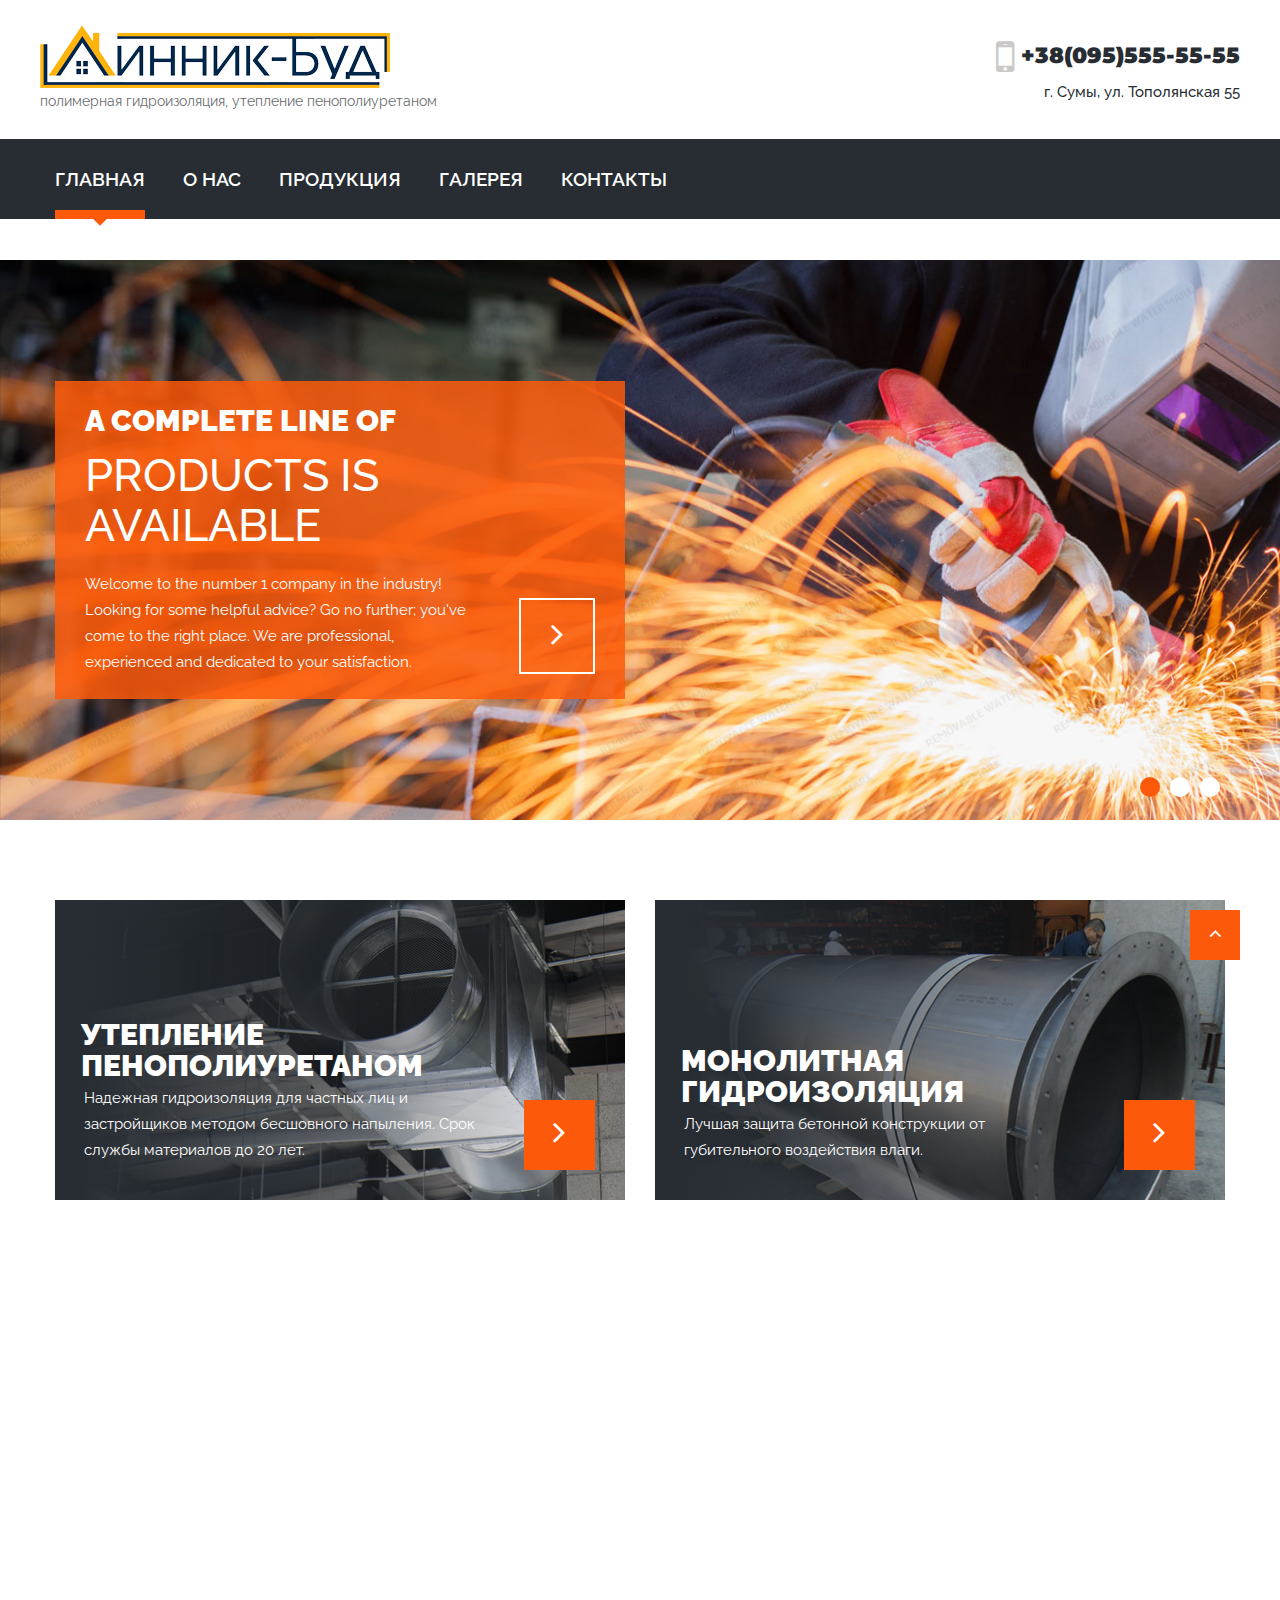
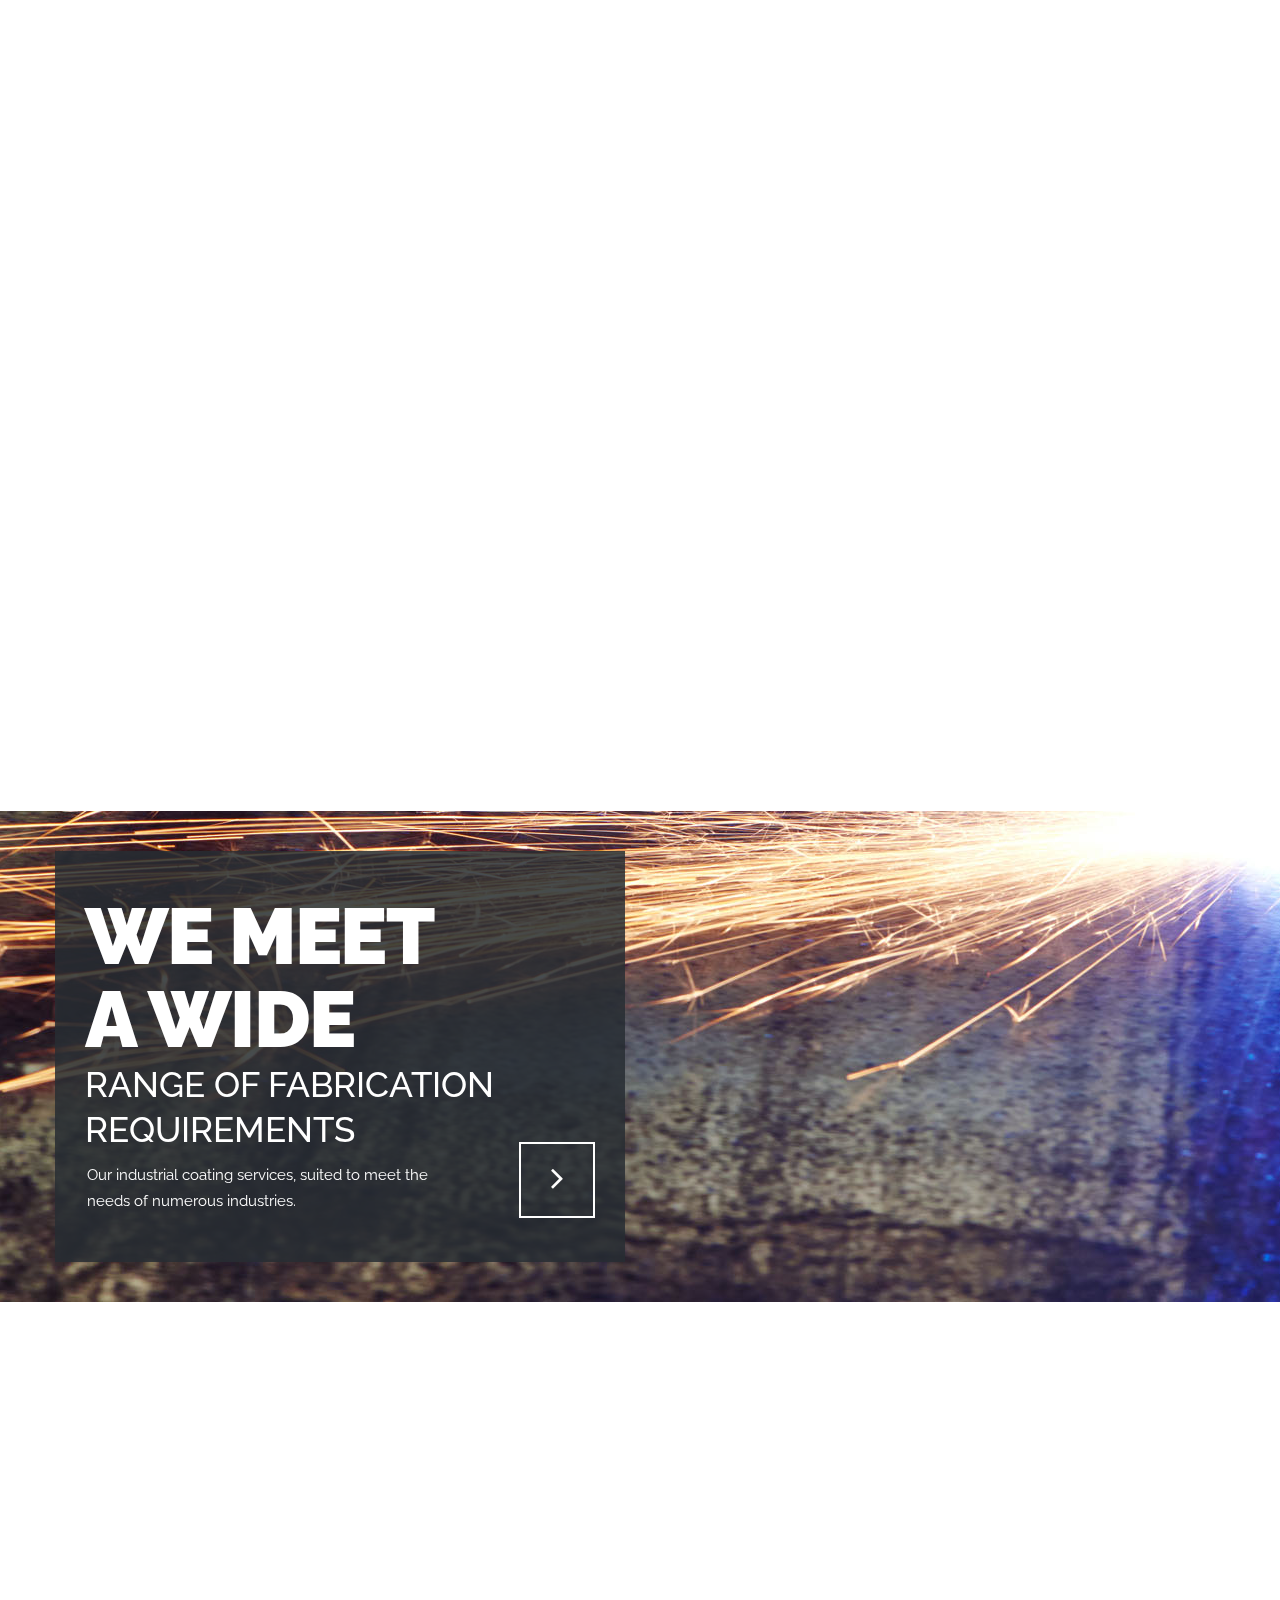
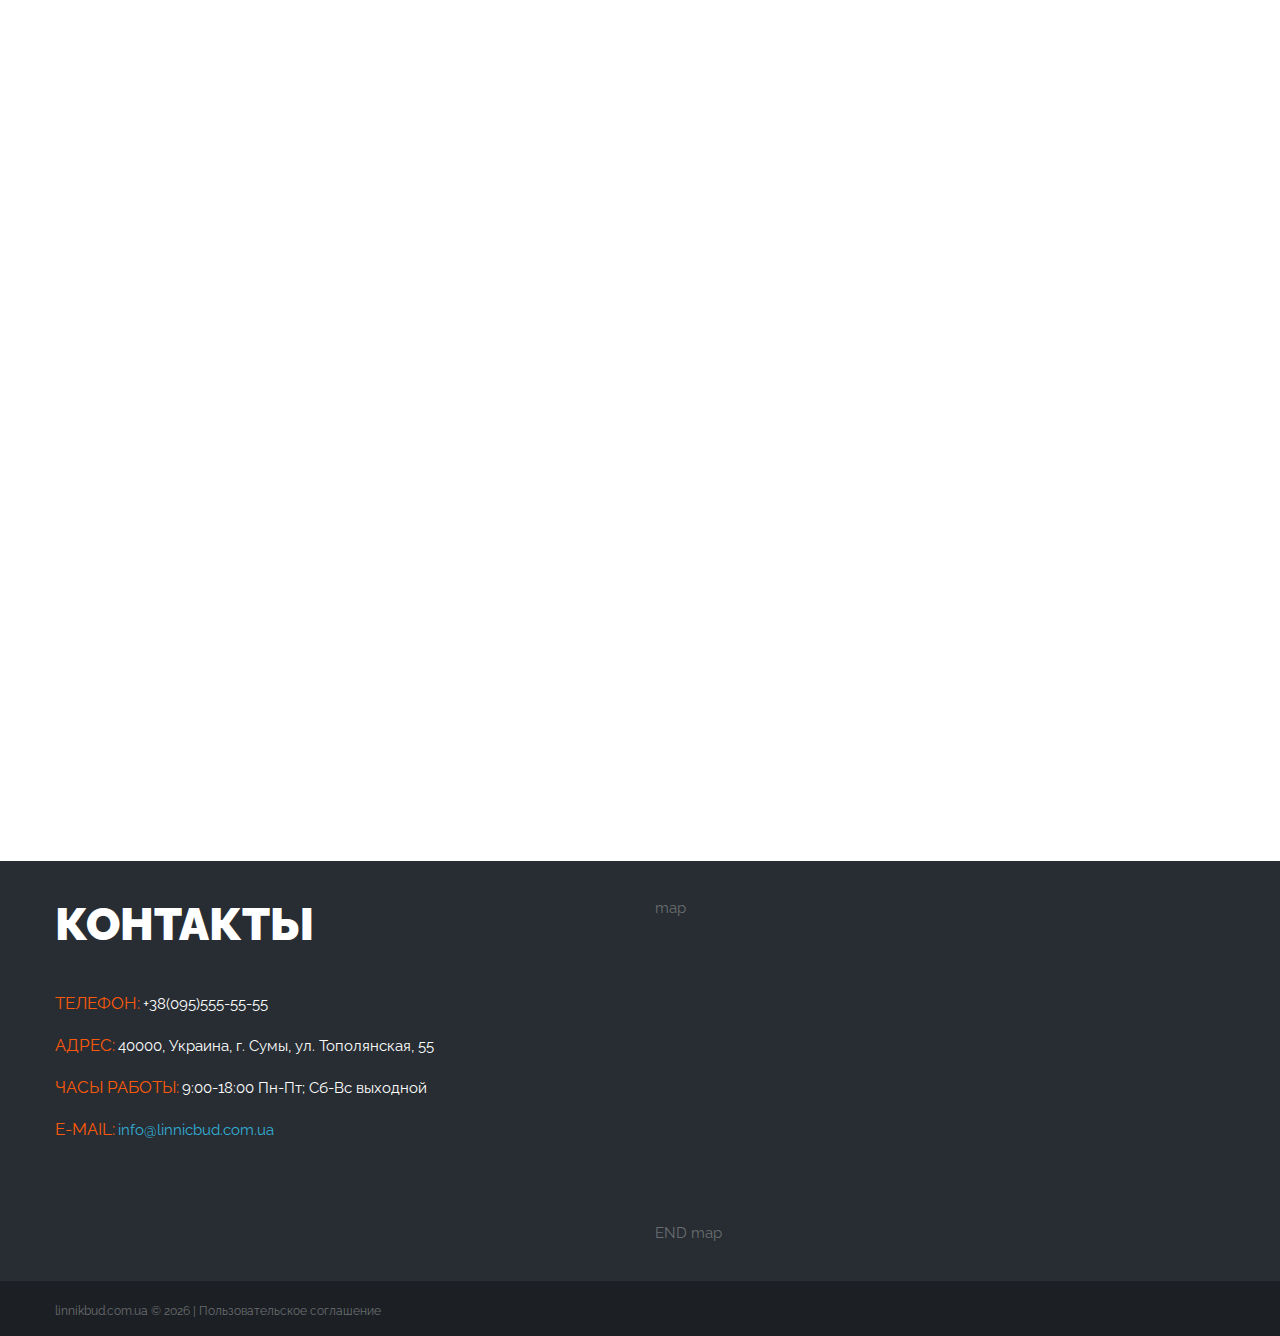
==== commit d8f2c371: "add new screen." ====
--- a/index.html
+++ b/index.html
@@ -103,8 +103,9 @@
                             </button>
                             <!--RD Navbar Brand-->
                             <div class="rd-navbar-brand d-lg-none">
-                                <!--Brand--><a class="brand" href="index.html"><img class="brand-logo-dark" src="images/logo.png" alt=""/></a>
-<!--                                <p class="sublogo">полимерная гидроизоляция, утепление пенополиуретаном</p>-->
+                                <!--Brand--><a class="brand" href="index.html"><img class="brand-logo-dark"
+                                                                                    src="images/logo.png" alt=""/></a>
+                                <!--                                <p class="sublogo">полимерная гидроизоляция, утепление пенополиуретаном</p>-->
 
                             </div>
                         </div>
@@ -114,16 +115,16 @@
                                     <li class="rd-nav-item  active"><a class="rd-nav-link" href="index.html">Главная</a>
                                     </li>
                                     <li class="rd-nav-item"><a class="rd-nav-link" href="about.html">О нас</a>
-<!--                                        <ul class="rd-menu rd-navbar-dropdown">-->
-<!--                                            <li class="rd-dropdown-item"><a class="rd-dropdown-link" href="#">What We-->
-<!--                                                Do</a>-->
-<!--                                            </li>-->
-<!--                                            <li class="rd-dropdown-item"><a class="rd-dropdown-link" href="#">What We-->
-<!--                                                Offer</a>-->
-<!--                                            </li>-->
-<!--                                            <li class="rd-dropdown-item"><a class="rd-dropdown-link" href="#">Forum</a>-->
-<!--                                            </li>-->
-<!--                                        </ul>-->
+                                        <!--                                        <ul class="rd-menu rd-navbar-dropdown">-->
+                                        <!--                                            <li class="rd-dropdown-item"><a class="rd-dropdown-link" href="#">What We-->
+                                        <!--                                                Do</a>-->
+                                        <!--                                            </li>-->
+                                        <!--                                            <li class="rd-dropdown-item"><a class="rd-dropdown-link" href="#">What We-->
+                                        <!--                                                Offer</a>-->
+                                        <!--                                            </li>-->
+                                        <!--                                            <li class="rd-dropdown-item"><a class="rd-dropdown-link" href="#">Forum</a>-->
+                                        <!--                                            </li>-->
+                                        <!--                                        </ul>-->
                                     </li>
                                     <li class="rd-nav-item"><a class="rd-nav-link" href="products.html">Продукция</a>
                                     </li>
@@ -228,10 +229,10 @@
                         <span></span>
                         <img src="images/page-1_img01.jpg" alt="">
                         <div class="caption context-dark">
-                            <h2>DUCTING</h2>
-                            <p>
-                                Our custom fabricated stainless steel ducting products are highly reliable and
-                                distributed across the world.
+                            <h2>Утепление пенополиуретаном</h2>
+                            <p>
+                                Надежная гидроизоляция для частных лиц и застройщиков методом бесшовного напыления.
+                                Срок службы материалов до 20 лет.
                             </p>
                         </div>
                         <a class="fa fa-angle-right" href="#"></a>
@@ -242,10 +243,9 @@
                         <span></span>
                         <img src="images/page-1_img02.jpg" alt="">
                         <div class="caption context-dark">
-                            <h2>STACKS</h2>
-                            <p>
-                                Our stacks are designed to maintain air quality emissions in compliance with modern
-                                requirements for your facility.
+                            <h2>Монолитная гидроизоляция</h2>
+                            <p>
+                                Лучшая защита бетонной конструкции от губительного воздействия влаги.
                             </p>
                         </div>
                         <a class="fa fa-angle-right" href="#"></a>
@@ -256,10 +256,10 @@
                         <span></span>
                         <img src="images/page-1_img03.jpg" alt="">
                         <div class="caption  context-dark">
-                            <h2>tanks</h2>
-                            <p>
-                                We specialize in the fabrication of custom industrial tanks of all kinds, including
-                                stainless steel tanks.
+                            <h2>Жидкая резина для гидроизоляции</h2>
+                            <p>
+                                Для обработки практически любых поверхностей!
+                                Получение бесшовной мембраны без стыков и примыканий.
                             </p>
                         </div>
                         <a class="fa fa-angle-right" href="#"></a>
@@ -270,11 +270,23 @@
                         <span></span>
                         <img src="images/page-1_img04.jpg" alt="">
                         <div class="caption context-dark">
-                            <h2>STRUCTURAL</h2>
-                            <p>
-                                Our primary business is providing design,
-                                fabrication, and erection of structural steel for
-                                commercial or industrial buildings, and bridges.
+                            <h2>Покраска апаратом высокого давления</h2>
+                            <p>
+                                Безвоздушная покраска — передовой способ нанесения лакокрасочного материала на
+                                сегодняшний день
+                            </p>
+                        </div>
+                        <a class="fa fa-angle-right" href="#"></a>
+                    </div>
+                </div>
+                <div class="col-lg-6 wow fadeInRight">
+                    <div class="img_block">
+                        <span></span>
+                        <img src="images/page-1_img04.jpg" alt="">
+                        <div class="caption context-dark">
+                            <h2>Полимерные полы</h2>
+                            <p>
+                                Высокая стойкость к “жестким” механическим нагрузкам и к воздействиям агрессивных сред
                             </p>
                         </div>
                         <a class="fa fa-angle-right" href="#"></a>
@@ -290,46 +302,63 @@
             <div class="row">
                 <div class="col-lg-6">
                     <p>
-                        Steel and Fabrication Industry takes great pride in our industry-leading custom metal
-                        fabrication services. This is the core of our business and it’s a process we take seriously. We
-                        work on small, large, and heavy components. Our team of experts provides over a dozen metal
-                        fabrication services. We work with a large variety of metals and raw material forms. Our loyal
-                        customers come to us from a diverse array of industries. Their applications and products are
-                        numerous, which include sheet metal, complex assemblies, music equipment, fuel tanks, fixtures,
-                        and much more.
+                        Компания ООО “Линник-Строй” – лидер в области проектирования и устройства тепло-гидроизоляции,
+                        покраски обьектов любой сложности в Украине. История нашей работы началась  в 2000 м году. За это
+                        время объём выполненных
+                        нами работ перевалил за ‎1000000 м2. Компания Линник-Строй это колоссальный опыт, и высокое качество выполняемых работ.
                     </p>
                 </div>
                 <div class="col-lg-6">
                     <p>
-                        Steel and Fabrication Industry offers the most cost-effective, high-quality
-                        engineering and design services around. With our consulting, designing,
-                        prototyping, and other expert services, we consistently save customers time and money. We also
-                        offer a host of additional services, all under the initiative of environmentally-friendly,
-                        superior-quality work.
+                        Наши специалисты разработают оптимальное решение тепло-гидроизоляции, покраски обьектов индивидуально под каждого клиента.
+                        Проводим энергоаудит (расчет) при помощи специализированых современых технологий.
+                        Благодаря профессинальному оборудованию высокого давления и четко сложенной  командной работе,
+                        можем наносить до 1000м2 в день.
                     </p>
-                    <a href="#" class="btn">read more</a>
-                </div>
-            </div>
-        </div>
-    </section>
-    <section class="bg-vide" data-vide-bg="mp4: video/video, poster: images/parallax1"
-             data-vide-options="posterType: jpg, loop: false, muted: false">
-        <div class="container section-sm">
-            <div class="row">
-                <div class="col-lg-6">
-                    <div class="caption1">
-                        <h2>
-                            Свяжитесь<br>с нами <span class="">your fabrication needs </span>
-                        </h2>
-                        <p>
-                            Наши специалисты стремится предоставлять услуги, подходящие для идеального времени выполнения заказа каждого клиента.
-                        </p>
-                        <a class="fa fa-angle-right" href="#"></a>
-                    </div>
-                </div>
-            </div>
-        </div>
-    </section>
+                    <a href="about.html" class="btn">Получить консультацию</a>
+                </div>
+            </div>
+        </div>
+    </section>
+    <section class="parallax-container " data-parallax-img="images/parallax2.jpg">
+        <div class="parallax-content section-sm">
+            <div class="container">
+                <div class="row">
+                    <div class="col-lg-6">
+                        <div class="caption1 caption2">
+                            <h2>
+                                We meet
+                                <br>a wide <span>range of fabrication requirements </span>
+                            </h2>
+                            <p>
+                                Our industrial coating services, suited to meet the needs of numerous industries.
+                            </p>
+                            <a class="fa fa-angle-right" href="#"></a>
+                        </div>
+                    </div>
+                </div>
+            </div>
+        </div>
+
+    </section>
+    <!--    <section class="bg-vide" data-vide-bg="mp4: video/video, poster: images/parallax1"-->
+    <!--             data-vide-options="posterType: jpg, loop: false, muted: false">-->
+    <!--        <div class="container section-sm">-->
+    <!--            <div class="row">-->
+    <!--                <div class="col-lg-6">-->
+    <!--                    <div class="caption1">-->
+    <!--                        <h2>-->
+    <!--                            Свяжитесь<br>с нами <span class="">your fabrication needs </span>-->
+    <!--                        </h2>-->
+    <!--                        <p>-->
+    <!--                            Наши специалисты стремится предоставлять услуги, подходящие для идеального времени выполнения заказа каждого клиента.-->
+    <!--                        </p>-->
+    <!--                        <a class="fa fa-angle-right" href="#"></a>-->
+    <!--                    </div>-->
+    <!--                </div>-->
+    <!--            </div>-->
+    <!--        </div>-->
+    <!--    </section>-->
 
     <section class=" section-md bg-default  wow fadeInLeft">
         <div class="container">
@@ -368,27 +397,7 @@
             </div>
         </div>
     </section>
-    <section class="parallax-container " data-parallax-img="images/parallax2.jpg">
-        <div class="parallax-content section-sm">
-            <div class="container">
-                <div class="row">
-                    <div class="col-lg-6">
-                        <div class="caption1 caption2">
-                            <h2>
-                                We meet
-                                <br>a wide <span>range of fabrication requirements </span>
-                            </h2>
-                            <p>
-                                Our industrial coating services, suited to meet the needs of numerous industries.
-                            </p>
-                            <a class="fa fa-angle-right" href="#"></a>
-                        </div>
-                    </div>
-                </div>
-            </div>
-        </div>
-
-    </section>
+
     <section class="section-md bg-default wow fadeInRight">
         <div class="container">
             <h2 class="text-color1">Offering the best level<br><span class="font-weight-light">of excellence in steel fabrication </span>
@@ -422,40 +431,40 @@
             <div class="container">
                 <div class="row">
                     <div class="col-lg-6">
-                        <h2 class="text-white">contacts</h2>
+                        <h2 class="text-white">Контакты</h2>
                         <address>
                             <dl>
-                                <dt>Freephone:</dt>
-                                <dd><a href="tel:#"> 800-2345-6789</a></dd>
-                                <dt>Address:</dt>
-                                <dd> 4578 Marmora Road,Glasgow D04 89GR</dd>
-                                <dt>Opening Hours:</dt>
-                                <dd> 6am-4pm PST M-Th; 6am-3pm PST Fri</dd>
+                                <dt>Телефон:</dt>
+                                <dd><a href="tel:+380955555555">+38(095)555-55-55</a></dd>
+                                <dt>Адрес:</dt>
+                                <dd> 40000, Украина, г. Сумы, ул. Тополянская, 55</dd>
+                                <dt>Часы работы:</dt>
+                                <dd> 9:00-18:00 Пн-Пт; Сб-Вс выходной</dd>
                                 <dt>E-mail:</dt>
-                                <dd class="mail1"><a href="mailto:#"> info@demolink.org</a></dd>
+                                <dd class="mail1"><a href="mailto:#"> info@linnicbud.com.ua</a></dd>
                             </dl>
                         </address>
                     </div>
                     <div class="col-lg-6">
-                        <!-- map -->
-                        <!--                        <div class="google-map-container" data-center="9870 St Vincent Place, Glasgow, DC 45 Fr 45."-->
-                        <!--                             data-zoom="5" data-icon="images/gmap_marker.png"-->
-                        <!--                             data-icon-active="images/gmap_marker_active.png"-->
-                        <!--                             data-styles="[{&quot;featureType&quot;:&quot;landscape&quot;,&quot;stylers&quot;:[{&quot;saturation&quot;:-100},{&quot;lightness&quot;:60}]},{&quot;featureType&quot;:&quot;road.local&quot;,&quot;stylers&quot;:[{&quot;saturation&quot;:-100},{&quot;lightness&quot;:40},{&quot;visibility&quot;:&quot;on&quot;}]},{&quot;featureType&quot;:&quot;transit&quot;,&quot;stylers&quot;:[{&quot;saturation&quot;:-100},{&quot;visibility&quot;:&quot;simplified&quot;}]},{&quot;featureType&quot;:&quot;administrative.province&quot;,&quot;stylers&quot;:[{&quot;visibility&quot;:&quot;off&quot;}]},{&quot;featureType&quot;:&quot;water&quot;,&quot;stylers&quot;:[{&quot;visibility&quot;:&quot;on&quot;},{&quot;lightness&quot;:30}]},{&quot;featureType&quot;:&quot;road.highway&quot;,&quot;elementType&quot;:&quot;geometry.fill&quot;,&quot;stylers&quot;:[{&quot;color&quot;:&quot;#ef8c25&quot;},{&quot;lightness&quot;:40}]},{&quot;featureType&quot;:&quot;road.highway&quot;,&quot;elementType&quot;:&quot;geometry.stroke&quot;,&quot;stylers&quot;:[{&quot;visibility&quot;:&quot;off&quot;}]},{&quot;featureType&quot;:&quot;poi.park&quot;,&quot;elementType&quot;:&quot;geometry.fill&quot;,&quot;stylers&quot;:[{&quot;color&quot;:&quot;#b6c54c&quot;},{&quot;lightness&quot;:40},{&quot;saturation&quot;:-40}]},{}]">-->
-                        <!--                            <div class="google-map"></div>-->
-                        <!--                            <ul class="google-map-markers">-->
-                        <!--                                <li data-location="9870 St Vincent Place, Glasgow, DC 45 Fr 45."-->
-                        <!--                                    data-description="9870 St Vincent Place, Glasgow"></li>-->
-                        <!--                            </ul>-->
-                        <!--                        </div>-->
-                        <!-- END map -->
+                        map
+                        <div class="google-map-container" data-center="9870 St Vincent Place, Glasgow, DC 45 Fr 45."
+                             data-zoom="5" data-icon="images/gmap_marker.png"
+                             data-icon-active="images/gmap_marker_active.png"
+                             data-styles="[{&quot;featureType&quot;:&quot;landscape&quot;,&quot;stylers&quot;:[{&quot;saturation&quot;:-100},{&quot;lightness&quot;:60}]},{&quot;featureType&quot;:&quot;road.local&quot;,&quot;stylers&quot;:[{&quot;saturation&quot;:-100},{&quot;lightness&quot;:40},{&quot;visibility&quot;:&quot;on&quot;}]},{&quot;featureType&quot;:&quot;transit&quot;,&quot;stylers&quot;:[{&quot;saturation&quot;:-100},{&quot;visibility&quot;:&quot;simplified&quot;}]},{&quot;featureType&quot;:&quot;administrative.province&quot;,&quot;stylers&quot;:[{&quot;visibility&quot;:&quot;off&quot;}]},{&quot;featureType&quot;:&quot;water&quot;,&quot;stylers&quot;:[{&quot;visibility&quot;:&quot;on&quot;},{&quot;lightness&quot;:30}]},{&quot;featureType&quot;:&quot;road.highway&quot;,&quot;elementType&quot;:&quot;geometry.fill&quot;,&quot;stylers&quot;:[{&quot;color&quot;:&quot;#ef8c25&quot;},{&quot;lightness&quot;:40}]},{&quot;featureType&quot;:&quot;road.highway&quot;,&quot;elementType&quot;:&quot;geometry.stroke&quot;,&quot;stylers&quot;:[{&quot;visibility&quot;:&quot;off&quot;}]},{&quot;featureType&quot;:&quot;poi.park&quot;,&quot;elementType&quot;:&quot;geometry.fill&quot;,&quot;stylers&quot;:[{&quot;color&quot;:&quot;#b6c54c&quot;},{&quot;lightness&quot;:40},{&quot;saturation&quot;:-40}]},{}]">
+                            <div class="google-map"></div>
+                            <ul class="google-map-markers">
+                                <li data-location="9870 St Vincent Place, Glasgow, DC 45 Fr 45."
+                                    data-description="9870 St Vincent Place, Glasgow"></li>
+                            </ul>
+                        </div>
+                        END map
                     </div>
                 </div>
             </div>
         </section>
         <div class="container footer1">
-            Steel and Fabrication Industry &#169; <span class="copyright-year"></span> |
-            <a href="index-5.html">Privacy Policy</a>
+            linnikbud.com.ua &#169; <span class="copyright-year"></span> |
+            <a href="index-5.html">Пользовательское соглашение</a>
 
         </div>
     </footer>
--- a/css/style.css
+++ b/css/style.css
@@ -8707,11 +8707,11 @@
 
 .img_block .caption {
     position: absolute;
-    width: 60%;
+    width: 70%;
     z-index: 1;
     color: #fff;
     left: 26px;
-    bottom: 26px
+    bottom: 40px
 }
 
 @media (max-width: 479px) {
@@ -9331,4 +9331,8 @@
     margin:0px;
     font-size: 14px;
 
+}
+
+.context-dark h2{
+    font-size: 30px;
 }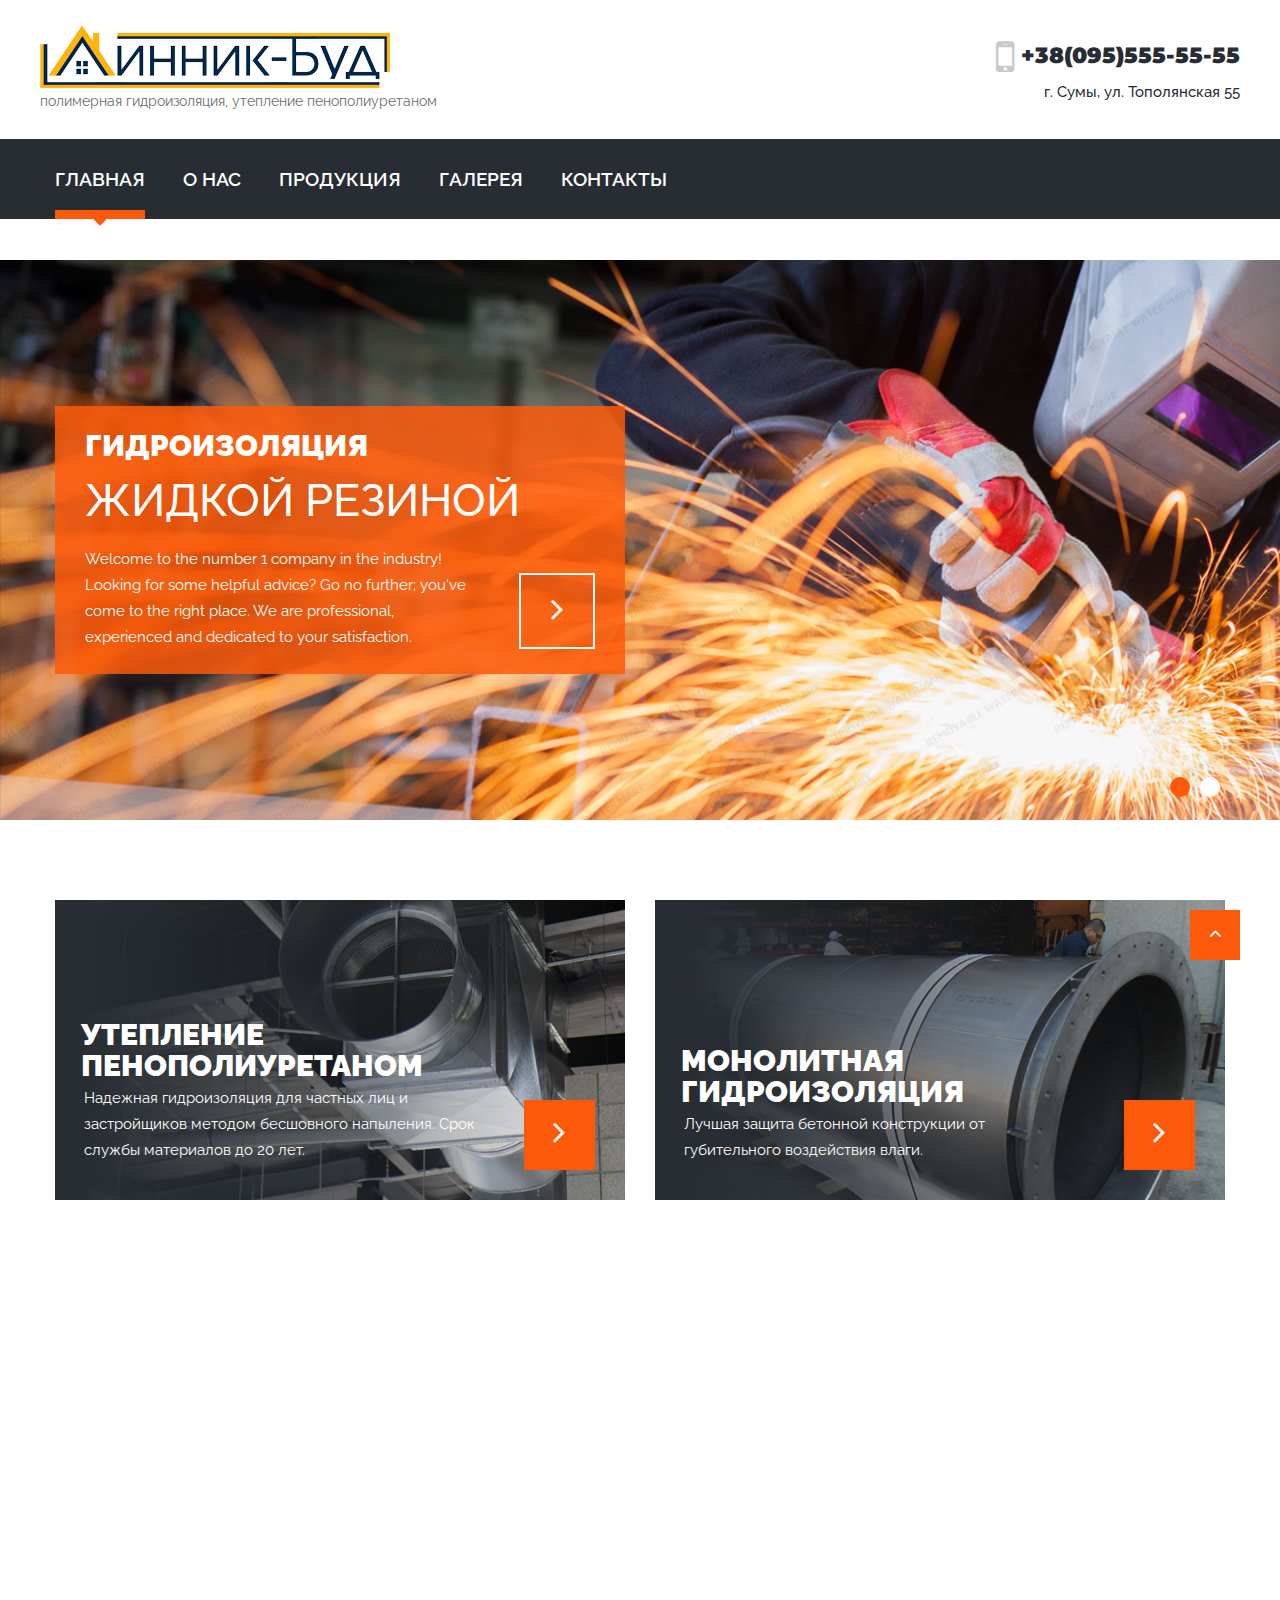
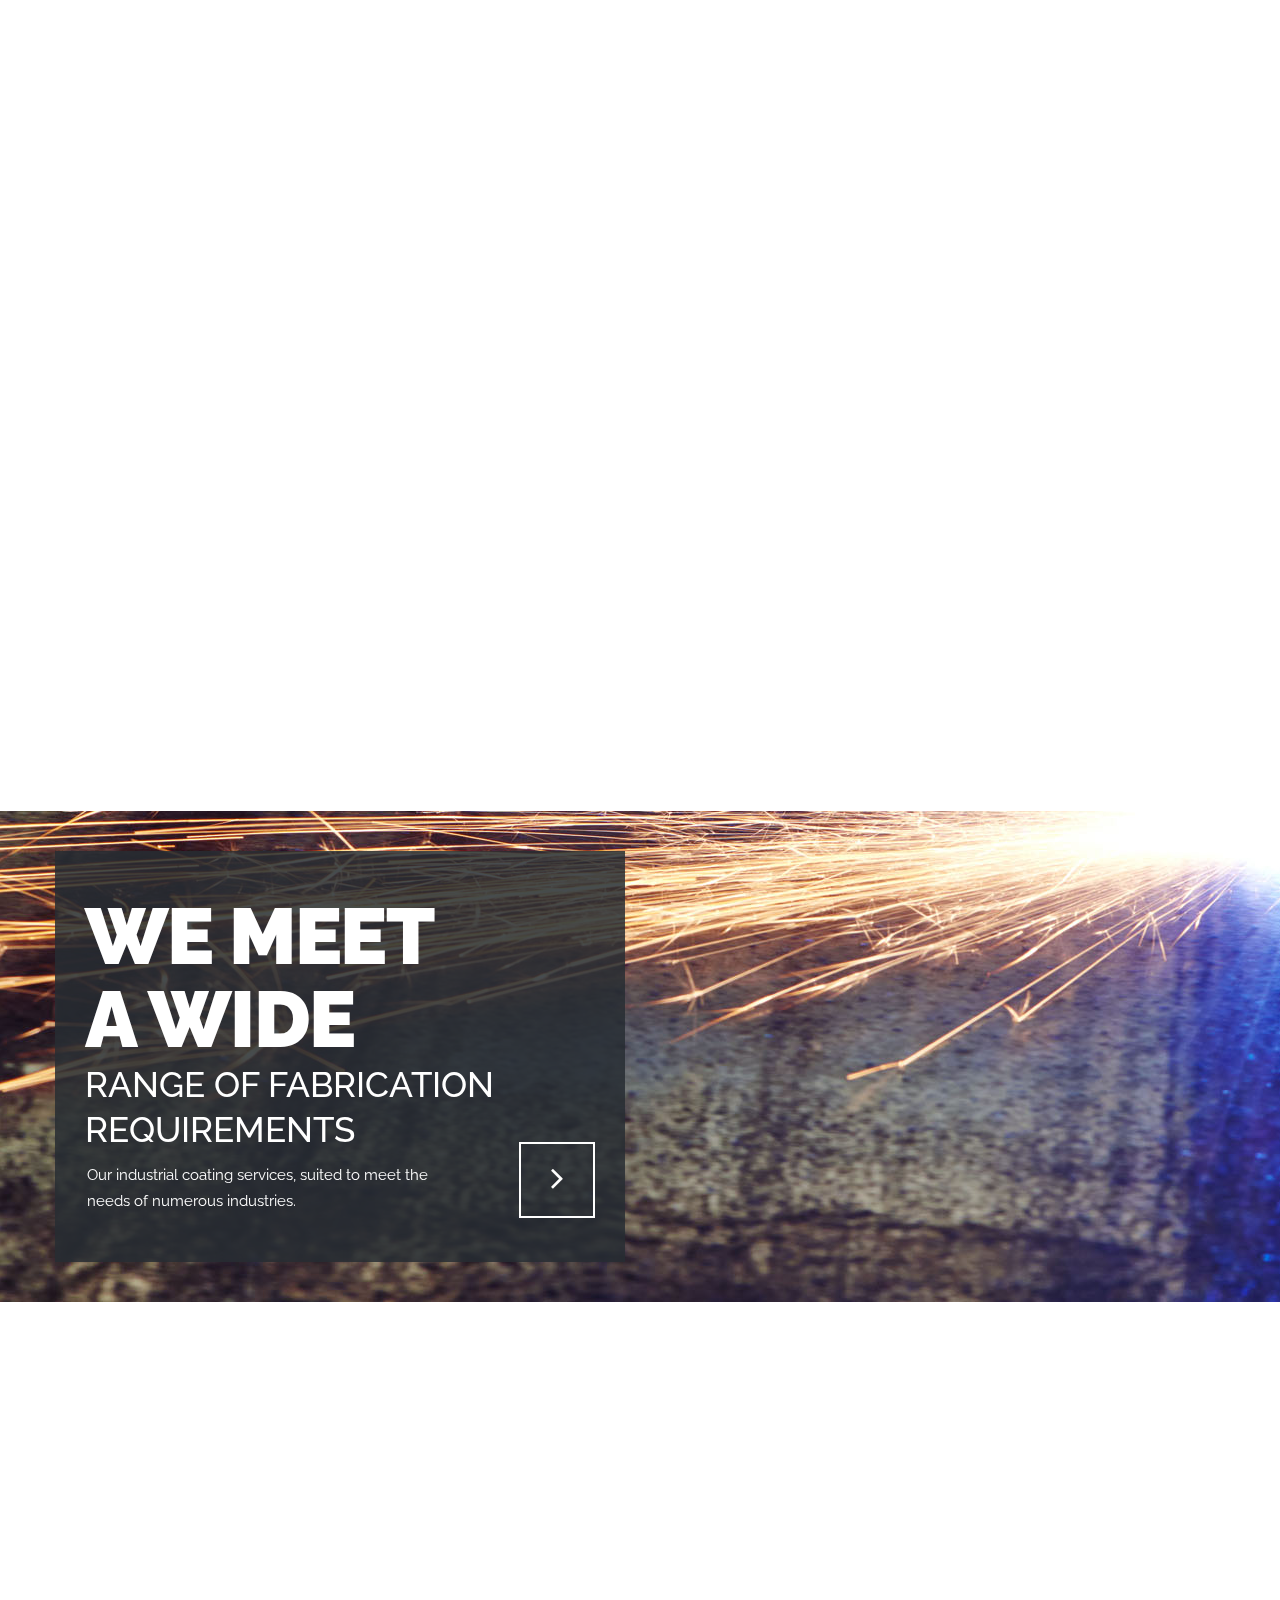
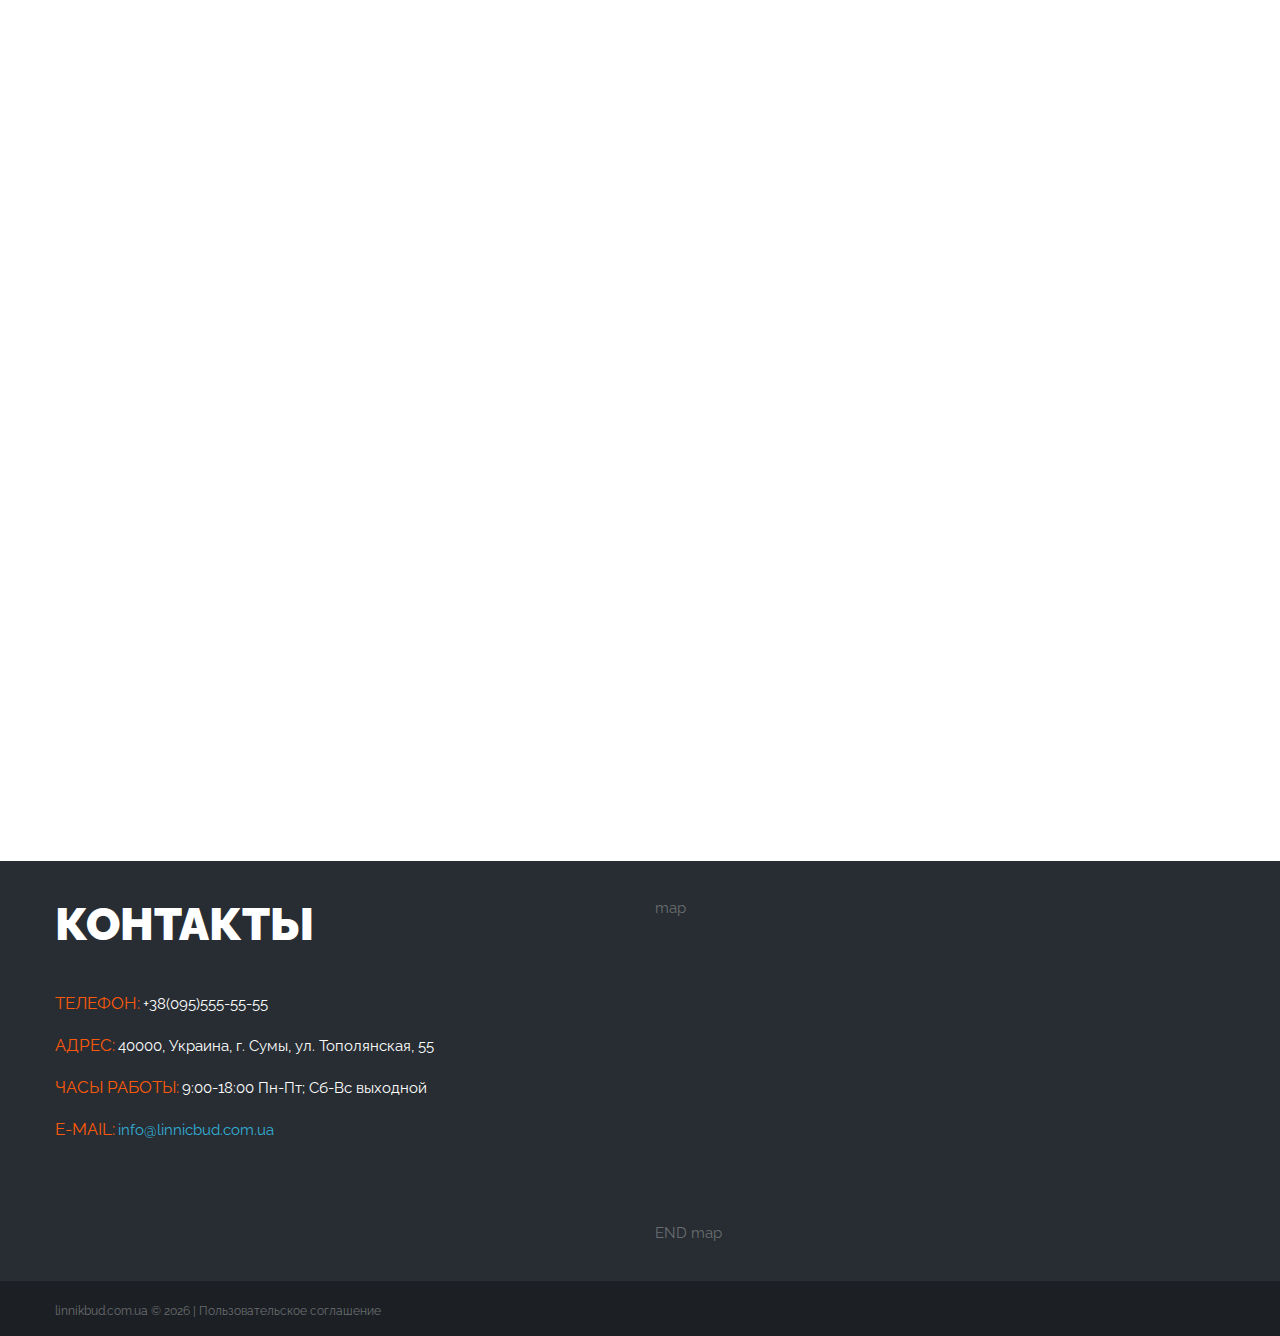
==== commit 3b9f86c2: "some text change on few page" ====
--- a/index.html
+++ b/index.html
@@ -154,8 +154,8 @@
                             <div class="col-lg-7">
                                 <div class="camera_caption" data-caption-animate="fadeIn" data-caption-delay="100">
                                     <h2>
-                                        A complete line of
-                                        <span>products is available</span>
+                                        Гидроизоляция
+                                        <span> жидкой резиной</span>
                                     </h2>
                                     <p>
                                         Welcome to the number 1 company in the industry! Looking for some helpful
@@ -179,8 +179,8 @@
                                 <div class="camera_caption caption-bg-2" data-caption-animate="fadeIn"
                                      data-caption-delay="100">
                                     <h2>
-                                        Providing premium
-                                        <span>products of exceptional value </span>
+                                        Утепление
+                                        <span>пенополиуританом </span>
                                     </h2>
                                     <p>
                                         We are committed to the highest quality, reliability, responsibility, continuous
@@ -194,28 +194,28 @@
                     </div>
                 </div>
             </div>
-            <div class="swiper-slide context-dark" data-slide-bg="images/slide3.jpg">
-                <div class="swiper-slide-caption section-md">
-                    <div class="container">
-                        <div class="row">
-                            <div class="col-lg-7">
-                                <div class="camera_caption caption-bg-3" data-caption-animate="fadeIn"
-                                     data-caption-delay="100">
-                                    <h2>
-                                        A wide range of
-                                        <span>high quality structural steel projects </span>
-                                    </h2>
-                                    <p>
-                                        Our company can boast the reputation of the trusted partner known worldwide.
-                                    </p>
-                                    <a class="fa fa-angle-right" href="#"></a>
-                                </div>
-
-                            </div>
-                        </div>
-                    </div>
-                </div>
-            </div>
+<!--            <div class="swiper-slide context-dark" data-slide-bg="images/slide3.jpg">-->
+<!--                <div class="swiper-slide-caption section-md">-->
+<!--                    <div class="container">-->
+<!--                        <div class="row">-->
+<!--                            <div class="col-lg-7">-->
+<!--                                <div class="camera_caption caption-bg-3" data-caption-animate="fadeIn"-->
+<!--                                     data-caption-delay="100">-->
+<!--                                    <h2>-->
+<!--                                        A wide range of-->
+<!--                                        <span>high quality structural steel projects </span>-->
+<!--                                    </h2>-->
+<!--                                    <p>-->
+<!--                                        Our company can boast the reputation of the trusted partner known worldwide.-->
+<!--                                    </p>-->
+<!--                                    <a class="fa fa-angle-right" href="#"></a>-->
+<!--                                </div>-->
+
+<!--                            </div>-->
+<!--                        </div>-->
+<!--                    </div>-->
+<!--                </div>-->
+<!--            </div>-->
         </div>
         <!--Swiper Pagination-->
         <div class="swiper-pagination"></div>
@@ -297,12 +297,12 @@
     </section>
     <section class="section-md bg-default">
         <div class="container wow fadeInRight">
-            <h2 class="text-color1">We'll handle any<br><span class="font-weight-light">intricate custom design</span>
+            <h2 class="text-color1">ООО Линник-строй<br><span class="font-weight-light optimal_subtitle">оптимальные решения для вашего бизнса</span>
             </h2>
             <div class="row">
                 <div class="col-lg-6">
                     <p>
-                        Компания ООО “Линник-Строй” – лидер в области проектирования и устройства тепло-гидроизоляции,
+                        Компания “Линник-Строй” – лидер в области проектирования и устройства тепло-гидроизоляции,
                         покраски обьектов любой сложности в Украине. История нашей работы началась  в 2000 м году. За это
                         время объём выполненных
                         нами работ перевалил за ‎1000000 м2. Компания Линник-Строй это колоссальный опыт, и высокое качество выполняемых работ.
--- a/css/style.css
+++ b/css/style.css
@@ -9335,4 +9335,8 @@
 
 .context-dark h2{
     font-size: 30px;
+}
+
+.optimal_subtitle{
+    font-size: 40px;
 }